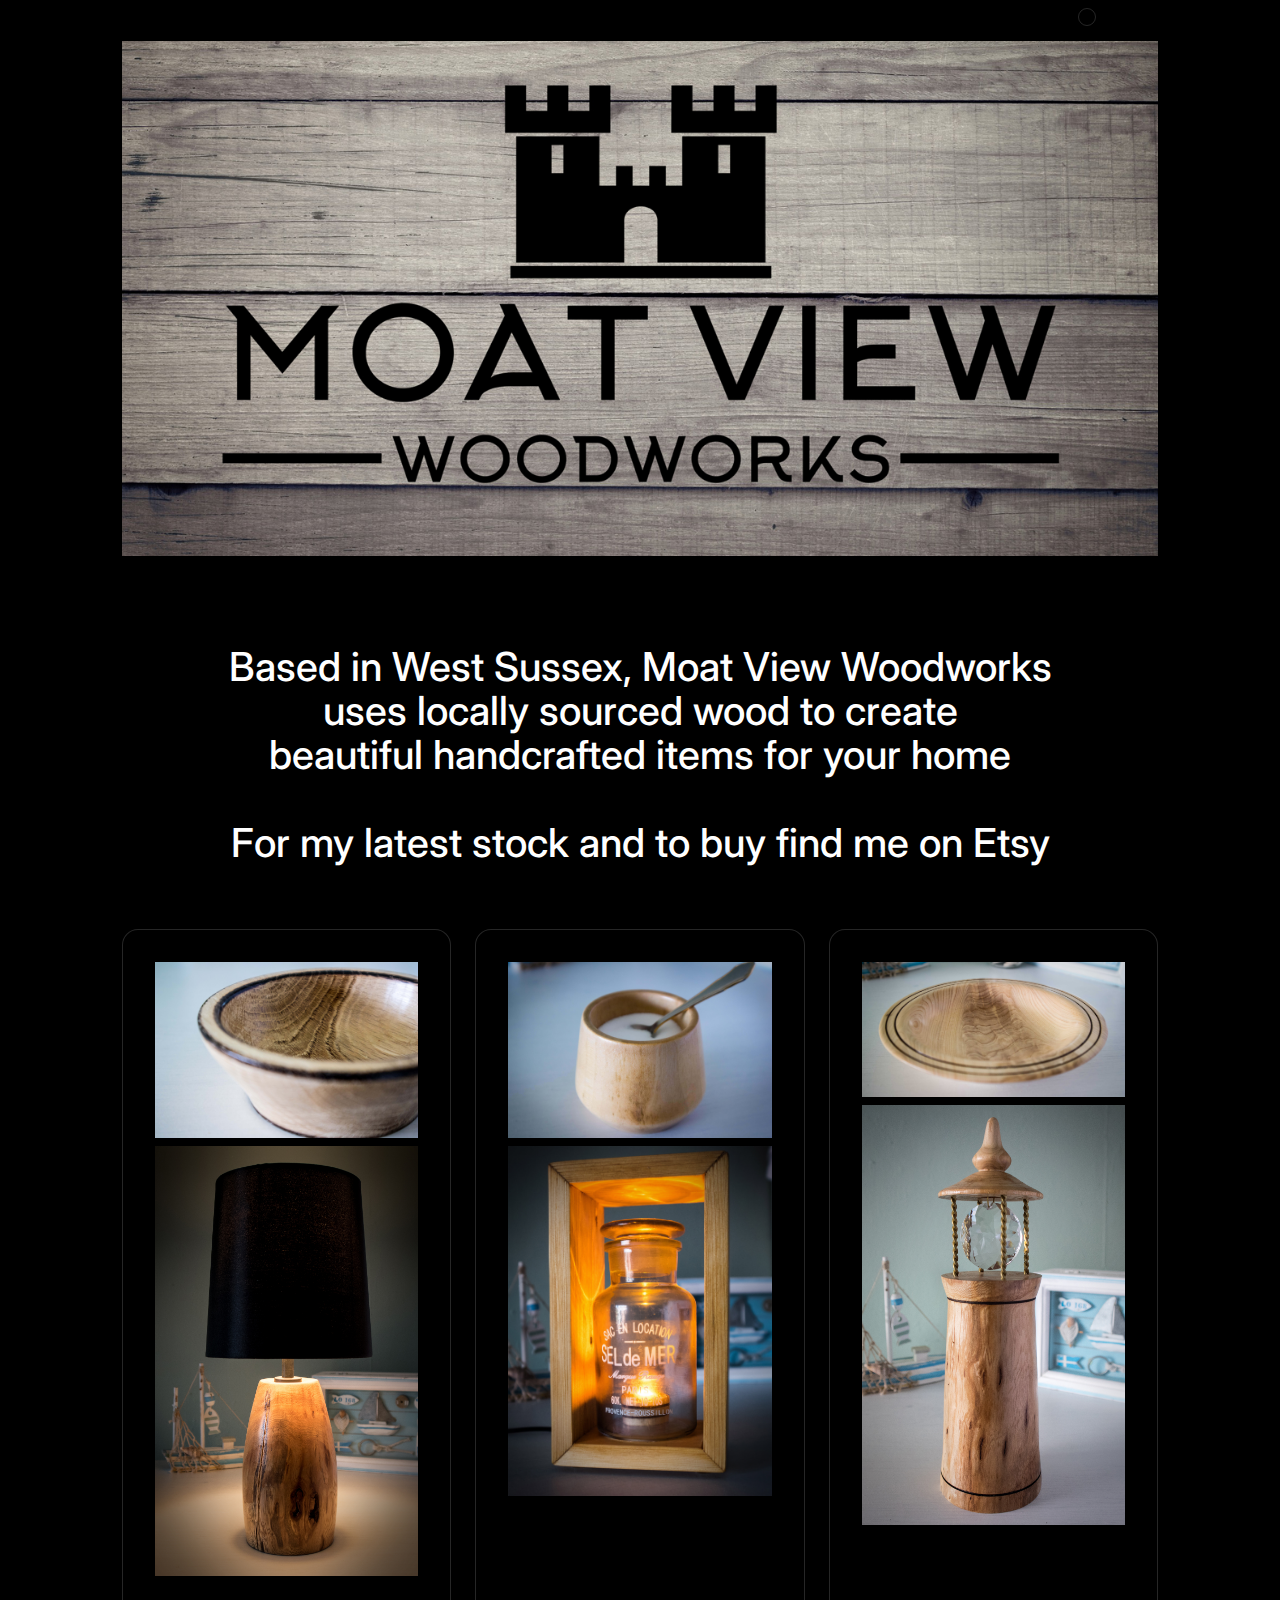
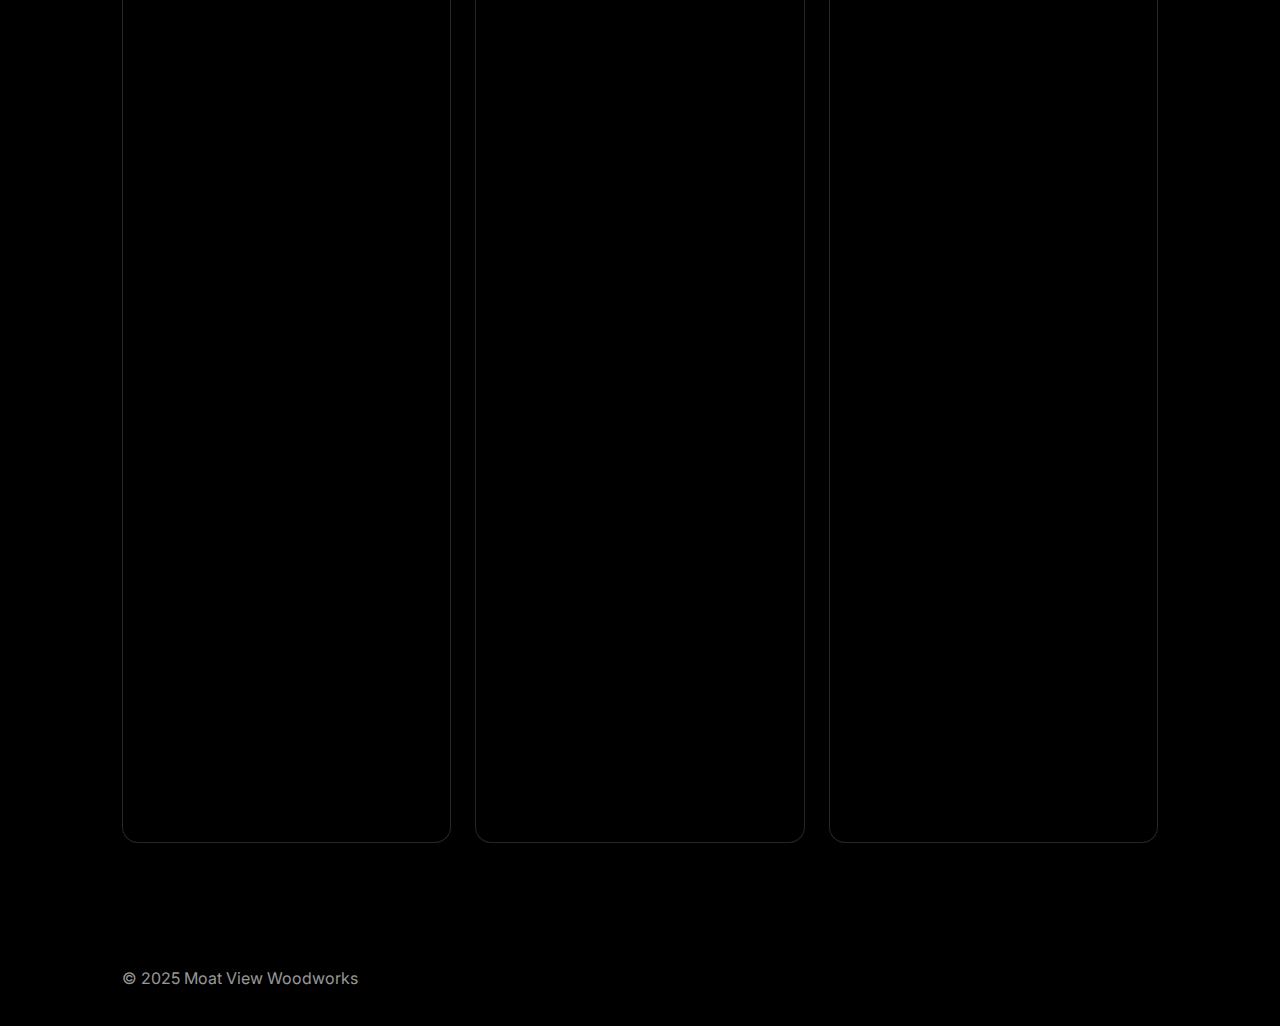
==== index.html @ 9eaa370f "Add files via upload" ====
<!doctype html>
<html lang="en">
  <head>
    <link
      rel="stylesheet"
      type="text/css"
      href="/assets/static/app_generated_index-6937cd5a.EyutXC5g.css"
    />
    <meta charset="UTF-8" />
    <meta name="viewport" content="width=device-width,initial-scale=1" />
    <link
      rel="preload"
      as="image"
      imagesrcset="/assets/Website_Logo_MEDIUM_iXam49k8LYAyHsYHU8zeN.jpg 16w, /assets/Website_Logo_MEDIUM_iXam49k8LYAyHsYHU8zeN.jpg 32w, /assets/Website_Logo_MEDIUM_iXam49k8LYAyHsYHU8zeN.jpg 48w, /assets/Website_Logo_MEDIUM_iXam49k8LYAyHsYHU8zeN.jpg 64w, /assets/Website_Logo_MEDIUM_iXam49k8LYAyHsYHU8zeN.jpg 96w, /assets/Website_Logo_MEDIUM_iXam49k8LYAyHsYHU8zeN.jpg 128w, /assets/Website_Logo_MEDIUM_iXam49k8LYAyHsYHU8zeN.jpg 256w, /assets/Website_Logo_MEDIUM_iXam49k8LYAyHsYHU8zeN.jpg 384w, /assets/Website_Logo_MEDIUM_iXam49k8LYAyHsYHU8zeN.jpg 640w, /assets/Website_Logo_MEDIUM_iXam49k8LYAyHsYHU8zeN.jpg 750w, /assets/Website_Logo_MEDIUM_iXam49k8LYAyHsYHU8zeN.jpg 828w, /assets/Website_Logo_MEDIUM_iXam49k8LYAyHsYHU8zeN.jpg 1080w, /assets/Website_Logo_MEDIUM_iXam49k8LYAyHsYHU8zeN.jpg 1200w, /assets/Website_Logo_MEDIUM_iXam49k8LYAyHsYHU8zeN.jpg 1920w, /assets/Website_Logo_MEDIUM_iXam49k8LYAyHsYHU8zeN.jpg 2048w, /assets/Website_Logo_MEDIUM_iXam49k8LYAyHsYHU8zeN.jpg 3840w"
      imagesizes="100vw"
    />
    <meta property="og:url" content="https://url/" />
    <title>Boost your rankings with AI.</title>
    <meta property="og:title" content="Boost your rankings with AI." />
    <meta
      name="description"
      content="Elevate your site’s visibility effortlessly with AI, where smart technology meets user-friendly SEO tools."
    />
    <meta
      property="og:description"
      content="Elevate your site’s visibility effortlessly with AI, where smart technology meets user-friendly SEO tools."
    />
    <meta property="og:type" content="website" />
    <meta property="og:site_name" content="Moat View Woodworks" />
    <meta property="og:image" />
    <link rel="icon" href="/assets/MVFAV_Tpf5m37qjLIpAf5aLvzJf.jpg" />
    <link
      rel="preload"
      href="/assets/Group_1_3Lze2enBpFNP3rVOtd0Yp.svg"
      as="image"
    />
    <link
      rel="preload"
      href="/assets/App_Wide_2x_1_(2)_yiI7phUrEJxtQAVSp0ZeL.png"
      as="image"
    />
    <link
      rel="preload"
      href="/assets/Pattern_79YdcihVRk2R5H0fuZxz7.svg"
      as="image"
    />
    <link
      rel="preload"
      href="/assets/App_Wide_2x_1_(1)_69MShZLi3pDA9oCPN794H.webp"
      as="image"
    />
    <script type="application/ld+json">
      {
        "@context": "https://schema.org",
        "@type": "WebSite",
        "name": "Moat View Woodworks",
        "url": "https://url"
      }
    </script>
  </head>
  <body class="w-body">
    <div class="w-box">
      <div style="display: contents">
        <div style="display: contents">
          <div class="w-html-embed">
            <style>
              /* So we don't need to add a token to every paragraph to remove margin. */
              p {
                margin: 0;
              }

              /* * {
                /* Make links scroll to their sections smoothly. */
                scroll-behavior: smooth;
              } */
            </style>
          </div>
          <div class="w-html-embed">
            <style>
              :root {
                --ani-duration: var(--duration-default, 0.2s);
                --ani-delay: 0s;
                --ani-slide-offset: 20%;
                --ani-zoom-in-scale: 1;
                --ani-zoom-out-scale: 0.85;
                --ani-flip-rotate: 30deg;
                --ani-easing: var(--easing-default, ease);
                --ani-fill-mode: forwards;
              }
              [data-ani]:not([data-ani-children]),
              [data-ani-children]:not([data-ani-progress]) > * {
                animation-duration: var(--ani-duration);
                animation-delay: var(--ani-delay);
                animation-timing-function: var(--ani-easing);
                animation-fill-mode: var(--ani-fill-mode);
                opacity: 0;
              }
              [data-ani-progress]:not([data-ani-children]),
              [data-ani-children]:not([data-ani]) > * {
                transition-property: opacity, transform;
                transition-duration: var(--ani-duration);
                transition-timing-function: var(--ani-easing);
                opacity: 0;
              }
              @keyframes fadeIn {
                from {
                  opacity: 0;
                }
                to {
                  opacity: 1;
                }
              }
              @keyframes fadeOut {
                from {
                  opacity: 1;
                }
                to {
                  opacity: 0;
                }
              }
              [data-ani-children][data-ani="fade"] > .in,
              [data-ani="fade"]:where(
                  .in:not([data-state]),
                  [data-state$="open"],
                  [data-state="active"]
                ) {
                animation-name: fadeIn;
              }
              [data-ani-children][data-ani="fade"] > .out,
              [data-ani="fade"]:where(
                  .out:not([data-state]),
                  [data-state="closed"],
                  [data-state="inactive"]
                ) {
                animation-name: fadeOut;
              }
              @keyframes slideIn {
                from {
                  opacity: 0;
                  translate: var(--ani-slide-transform);
                }
                to {
                  opacity: 1;
                  translate: none;
                }
              }
              @keyframes slideOut {
                from {
                  opacity: 1;
                  translate: none;
                }
                to {
                  opacity: 0;
                  translate: var(--ani-slide-transform);
                }
              }
              [data-ani-children][data-ani|="slide"] > .in,
              [data-ani|="slide"]:where(
                  .in:not([data-state]),
                  [data-state$="open"],
                  [data-state="active"]
                ) {
                animation-name: slideIn;
              }
              [data-ani-children][data-ani|="slide"] > .out,
              [data-ani|="slide"]:where(
                  .out:not([data-state]),
                  [data-state="closed"],
                  [data-state="inactive"]
                ) {
                animation-name: slideOut;
              }
              [data-ani="slide-up"] {
                --ani-slide-transform: 0 var(--ani-slide-offset);
              }
              [data-ani="slide-down"] {
                --ani-slide-transform: 0 calc(-1 * var(--ani-slide-offset));
              }
              [data-ani="slide-left"] {
                --ani-slide-transform: var(--ani-slide-offset);
              }
              [data-ani="slide-right"] {
                --ani-slide-transform: calc(-1 * var(--ani-slide-offset));
              }
              @keyframes zoomIn {
                from {
                  opacity: 0;
                  scale: var(--ani-zoom-out-scale);
                }
                to {
                  opacity: 1;
                  scale: 1;
                }
              }
              @keyframes zoomOut {
                from {
                  opacity: 1;
                  scale: 1;
                }
                to {
                  opacity: 0;
                  scale: var(--ani-zoom-in-scale);
                }
              }
              [data-ani-children][data-ani="zoom"] > .in,
              [data-ani|="zoom"]:where(
                  .in:not([data-state]),
                  [data-state$="open"],
                  [data-state="active"]
                ) {
                animation-name: zoomIn;
              }
              [data-ani-children][data-ani="zoom"] > .out,
              [data-ani|="zoom"]:where(
                  .out:not([data-state]),
                  [data-state="closed"],
                  [data-state="inactive"]
                ) {
                animation-name: zoomOut;
              }
              [data-ani-children][data-ani-progress="zoom"] > *,
              [data-ani-progress="zoom"]:not([data-ani-children]) {
                transform: scale(var(--ani-zoom-out-scale));
              }
              @keyframes flipInY {
                from {
                  rotate: y var(--ani-flip-rotate);
                  perspective: 2000px;
                  opacity: 0;
                }
                to {
                  rotate: y 0;
                  opacity: 1;
                }
              }
              @keyframes flipOutY {
                from {
                  rotate: y 0;
                  opacity: 1;
                }
                to {
                  perspective: 2000px;
                  rotate: y var(--ani-flip-rotate);
                  opacity: 0;
                }
              }
              @keyframes flipInX {
                from {
                  perspective: 2000px;
                  rotate: x var(--ani-flip-rotate);
                  opacity: 0;
                }
                to {
                  rotate: x 0;
                  opacity: 1;
                }
              }
              @keyframes flipOutX {
                from {
                  rotate: x 0;
                  opacity: 1;
                }
                to {
                  perspective: 2000px;
                  rotate: x var(--ani-flip-rotate);
                  opacity: 0;
                }
              }
              [data-ani-children][data-ani="flip-y"] > .in,
              [data-ani="flip-y"]:where(
                  .in:not([data-state]),
                  [data-state$="open"],
                  [data-state="active"]
                ) {
                animation-name: flipInY;
              }
              [data-ani-children][data-ani="flip-x"] > .in,
              [data-ani="flip-x"]:where(
                  .in:not([data-state]),
                  [data-state$="open"],
                  [data-state="active"]
                ) {
                animation-name: flipInX;
              }
              [data-ani-children][data-ani="flip-y"] > .out,
              [data-ani="flip-y"]:where(
                  .out:not([data-state]),
                  [data-state="closed"],
                  [data-state="inactive"]
                ) {
                animation-name: flipOutY;
              }
              [data-ani-children][data-ani="flip-x"] > .out,
              [data-ani="flip-x"]:where(
                  .out:not([data-state]),
                  [data-state="closed"],
                  [data-state="inactive"]
                ) {
                animation-name: flipOutX;
              }
              @keyframes expandDown {
                from {
                  height: 0;
                }
                to {
                  height: var(--newHeight);
                }
              }
              @keyframes expandUp {
                from {
                  height: var(--newHeight);
                }
                to {
                  height: 0;
                }
              }
              [data-ani="expand"],
              [data-ani="expand"][data-state="open"],
              [data-ani="expand"].in {
                --newHeight: var(
                  --custom-height,
                  var(
                    --radix-accordion-content-height,
                    var(--radix-collapsible-content-height, 100%)
                  )
                );
                overflow: hidden;
                opacity: 1;
              }
              [data-ani-children][data-ani="expand"] > .in,
              [data-ani="expand"]:where(
                  .in:not([data-state]),
                  [data-state$="open"],
                  [data-state="active"]
                ) {
                animation: expandDown var(--ani-duration) var(--ani-easing);
              }
              [data-ani-children][data-ani="expand"] > .out,
              [data-ani="expand"]:where(
                  .out:not([data-state]),
                  [data-state="closed"],
                  [data-state="inactive"]
                ) {
                animation: expandUp var(--ani-duration) var(--ani-easing);
              }
              @media (prefers-reduced-motion: reduce) {
                [data-ani]:not([data-ani-children]),
                [data-ani-progress]:not([data-ani-children]),
                [data-ani-children] > * {
                  opacity: 1;
                  transform: none;
                  animation: none;
                  rotate: none;
                  scale: none;
                  translate: none;
                }
              }
            </style>
          </div>
          <header
            class="w-box c1357293 c9jnjeu czr2pxy c155uc7w cry9bxc c1lxiyww c1qyy4dh ct02u4h c1z0l37u c1ml0hr7 c1fd0kk1 c11gzs80 c1sche0c c1l2989r cjqo3r0 c1cvcmzo c3xzas1 c1n6cdq4 c1a5jpyh cymtqb c1fysxfs"
          >
            <div
              class="w-box czr2pxy copqmak ct8c5y2 c10zkoym cignq8x cavd3zn c1tbut6b c1tzxl2z c16n19h8 cwqojdn c7klx50 c1qrxaqp cjkeggx c8pi8fa cow6lkx c1oxjrsz csud216 c1xiy5b1 cq7d8me c1ycnvnd"
            >
              <div style="display: block"></div>
              <nav
                aria-label="main"
                class="w-box c1mcu1jn cry9bxc c1qyy4dh ct02u4h c1lfjoq7 cgtnddv c1le23sj c40yjke c1kzn7na c17q2jvf ct49a6u c102r6kr c4sllhu clmbo8f cc3dq2t"
              ></nav>
              <div class="w-box cry9bxc c1qyy4dh ct02u4h cn6056e c1117wcl">
                <div class="w-box">
                  <div
                    class="w-box c76ugon c1va7jp0 c18xibj9 ccn5ruk c6d3y84 cax3zcx c1le23sj c40yjke c1kzn7na c17q2jvf csugexd cciu1th co2lzyj cghs7z1 c18xchlu ckqzz7r"
                  ></div>
                </div>
                <div style="display: contents">
                  <div style="display: contents">
                    <button
                      type="button"
                      aria-label="Open mobile menu"
                      class="w-button cnrz8fp ccfzz03 cub2gss cgcvr98 c1xjllne c135vpv5 cwvpjlf c1qyy4dh ct02u4h c1md20bl c1e892th c1qom380 c10ldywu cbm6zv4 c1b1wvmf c1mcu1jn c1d7r856 cd3iwfe c1yhcvvf cwc6hbl c11r52nx c1xty5yn c1g1x4wk cheslu6 c9x99qz cl60rel c1ib9cr2 cr2cdex c891fy0 c1k6tqmo c1bxqinn ckrlbpk c1oxjrsz csud216 c1xiy5b1 cq7d8me c149s0mc c1ycnvnd"
                      aria-haspopup="dialog"
                      aria-expanded="false"
                      aria-controls="radix-:Rnm:"
                      data-state="closed"
                    >
                      <div class="w-html-embed">
                        <svg
                          xmlns="http://www.w3.org/2000/svg"
                          viewBox="0 0 22 22"
                          fill="currentColor"
                          width="100%"
                          height="100%"
                          style="display: block"
                        >
                          <path
                            fill-rule="evenodd"
                            d="M2 5.998a.75.75 0 0 1 .75-.75h16.5a.75.75 0 0 1 0 1.5H2.75a.75.75 0 0 1-.75-.75Zm0 5.5a.75.75 0 0 1 .75-.75h16.5a.75.75 0 0 1 0 1.5H2.75a.75.75 0 0 1-.75-.75Zm0 5.5a.75.75 0 0 1 .75-.75h16.5a.75.75 0 0 1 0 1.5H2.75a.75.75 0 0 1-.75-.75Z"
                            clip-rule="evenodd"
                          />
                        </svg>
                      </div>
                    </button>
                  </div>
                </div>
              </div>
            </div>
          </header>
        </div>
      </div>
      <main class="w-box">
        <section
          class="w-box c132natd c1mzb2kd c1dz3al c1cl2zap c8qdjaz c1uc2zh c1l8rbde cq8dnu3 cth1c7d"
        >
          <div
            class="w-box c1357293 c9jnjeu czr2pxy c155uc7w cry9bxc c1lfjoq7 c1778y6x c1wt8a7g ceu66s9 c12ae6v5 c1fd0kk1 c11gzs80"
          >
            <div class="w-box">
              <img
                alt="Cover of dashboard"
                width="1280"
                height="636"
                src="/assets/Website_Logo_MEDIUM_iXam49k8LYAyHsYHU8zeN.jpg"
                class="w-image"
                sizes="100vw"
                srcset="
                  /assets/Website_Logo_MEDIUM_iXam49k8LYAyHsYHU8zeN.jpg   16w,
                  /assets/Website_Logo_MEDIUM_iXam49k8LYAyHsYHU8zeN.jpg   32w,
                  /assets/Website_Logo_MEDIUM_iXam49k8LYAyHsYHU8zeN.jpg   48w,
                  /assets/Website_Logo_MEDIUM_iXam49k8LYAyHsYHU8zeN.jpg   64w,
                  /assets/Website_Logo_MEDIUM_iXam49k8LYAyHsYHU8zeN.jpg   96w,
                  /assets/Website_Logo_MEDIUM_iXam49k8LYAyHsYHU8zeN.jpg  128w,
                  /assets/Website_Logo_MEDIUM_iXam49k8LYAyHsYHU8zeN.jpg  256w,
                  /assets/Website_Logo_MEDIUM_iXam49k8LYAyHsYHU8zeN.jpg  384w,
                  /assets/Website_Logo_MEDIUM_iXam49k8LYAyHsYHU8zeN.jpg  640w,
                  /assets/Website_Logo_MEDIUM_iXam49k8LYAyHsYHU8zeN.jpg  750w,
                  /assets/Website_Logo_MEDIUM_iXam49k8LYAyHsYHU8zeN.jpg  828w,
                  /assets/Website_Logo_MEDIUM_iXam49k8LYAyHsYHU8zeN.jpg 1080w,
                  /assets/Website_Logo_MEDIUM_iXam49k8LYAyHsYHU8zeN.jpg 1200w,
                  /assets/Website_Logo_MEDIUM_iXam49k8LYAyHsYHU8zeN.jpg 1920w,
                  /assets/Website_Logo_MEDIUM_iXam49k8LYAyHsYHU8zeN.jpg 2048w,
                  /assets/Website_Logo_MEDIUM_iXam49k8LYAyHsYHU8zeN.jpg 3840w
                "
                decoding="async"
                loading="eager"
              />
            </div>
          </div>
        </section>
        <section class="w-box c1pzicie c18oh6u8">
          <div
            class="w-box c1357293 c9jnjeu czr2pxy c155uc7w cry9bxc c1lfjoq7 c1778y6x c1wt8a7g c1s46o9r cdczzub c1fd0kk1 c11gzs80"
          >
            <h2
              class="w-heading c1dxq9cf cy1haag c32myit cwrra4i c12y6bqh c1mpwk4w c74kosi c1qom380 c1357293 c9jnjeu c1dhz37v"
            >
              Based in West Sussex, Moat View Woodworks uses locally sourced
              wood to create beautiful handcrafted items for your home<br /><br />For
              my latest stock and to buy find me on Etsy
            </h2>
            <div
              class="w-box copqmak c10zkoym ct8c5y2 cejtdrx co2qwzx c1vrexag cx6c9kw c174sw29"
            >
              <div
                class="w-box cry9bxc c1lxiyww ct02u4h c1z0l37u c1ml0hr7 cv2gy63 cxn73lu c5dy17i c1hsfuam cg37ob1 c16xs6ny cgn90jy ce02iuh c15hexcm"
              >
                <div
                  class="w-box cry9bxc c1lfjoq7 c1778y6x c1wt8a7g c1md20bl c1e892th"
                >
                  <img
                    alt="3d object"
                    width="5184"
                    height="3456"
                    src="/assets/pic_12_x5VGkWnLbG8_trqQpvMVo.jpg"
                    class="w-image"
                    sizes="100vw"
                    srcset="
                      /assets/pic_12_x5VGkWnLbG8_trqQpvMVo.jpg   16w,
                      /assets/pic_12_x5VGkWnLbG8_trqQpvMVo.jpg   32w,
                      /assets/pic_12_x5VGkWnLbG8_trqQpvMVo.jpg   48w,
                      /assets/pic_12_x5VGkWnLbG8_trqQpvMVo.jpg   64w,
                      /assets/pic_12_x5VGkWnLbG8_trqQpvMVo.jpg   96w,
                      /assets/pic_12_x5VGkWnLbG8_trqQpvMVo.jpg  128w,
                      /assets/pic_12_x5VGkWnLbG8_trqQpvMVo.jpg  256w,
                      /assets/pic_12_x5VGkWnLbG8_trqQpvMVo.jpg  384w,
                      /assets/pic_12_x5VGkWnLbG8_trqQpvMVo.jpg  640w,
                      /assets/pic_12_x5VGkWnLbG8_trqQpvMVo.jpg  750w,
                      /assets/pic_12_x5VGkWnLbG8_trqQpvMVo.jpg  828w,
                      /assets/pic_12_x5VGkWnLbG8_trqQpvMVo.jpg 1080w,
                      /assets/pic_12_x5VGkWnLbG8_trqQpvMVo.jpg 1200w,
                      /assets/pic_12_x5VGkWnLbG8_trqQpvMVo.jpg 1920w,
                      /assets/pic_12_x5VGkWnLbG8_trqQpvMVo.jpg 2048w,
                      /assets/pic_12_x5VGkWnLbG8_trqQpvMVo.jpg 3840w
                    "
                    decoding="async"
                    loading="lazy"
                  /><img
                    alt="3d object"
                    width="1981"
                    height="3236"
                    src="/assets/pic_9_A7wGdq5cz9pfemKtXgHFQ.jpg"
                    class="w-image"
                    sizes="100vw"
                    srcset="
                      /assets/pic_9_A7wGdq5cz9pfemKtXgHFQ.jpg   16w,
                      /assets/pic_9_A7wGdq5cz9pfemKtXgHFQ.jpg   32w,
                      /assets/pic_9_A7wGdq5cz9pfemKtXgHFQ.jpg   48w,
                      /assets/pic_9_A7wGdq5cz9pfemKtXgHFQ.jpg   64w,
                      /assets/pic_9_A7wGdq5cz9pfemKtXgHFQ.jpg   96w,
                      /assets/pic_9_A7wGdq5cz9pfemKtXgHFQ.jpg  128w,
                      /assets/pic_9_A7wGdq5cz9pfemKtXgHFQ.jpg  256w,
                      /assets/pic_9_A7wGdq5cz9pfemKtXgHFQ.jpg  384w,
                      /assets/pic_9_A7wGdq5cz9pfemKtXgHFQ.jpg  640w,
                      /assets/pic_9_A7wGdq5cz9pfemKtXgHFQ.jpg  750w,
                      /assets/pic_9_A7wGdq5cz9pfemKtXgHFQ.jpg  828w,
                      /assets/pic_9_A7wGdq5cz9pfemKtXgHFQ.jpg 1080w,
                      /assets/pic_9_A7wGdq5cz9pfemKtXgHFQ.jpg 1200w,
                      /assets/pic_9_A7wGdq5cz9pfemKtXgHFQ.jpg 1920w,
                      /assets/pic_9_A7wGdq5cz9pfemKtXgHFQ.jpg 2048w,
                      /assets/pic_9_A7wGdq5cz9pfemKtXgHFQ.jpg 3840w
                    "
                    decoding="async"
                    loading="lazy"
                  /><img
                    alt="3d object"
                    width="4812"
                    height="3350"
                    src="/assets/pic_19_rO35aFGoAJRAd0dll8z2C.jpg"
                    class="w-image"
                    sizes="100vw"
                    srcset="
                      /assets/pic_19_rO35aFGoAJRAd0dll8z2C.jpg   16w,
                      /assets/pic_19_rO35aFGoAJRAd0dll8z2C.jpg   32w,
                      /assets/pic_19_rO35aFGoAJRAd0dll8z2C.jpg   48w,
                      /assets/pic_19_rO35aFGoAJRAd0dll8z2C.jpg   64w,
                      /assets/pic_19_rO35aFGoAJRAd0dll8z2C.jpg   96w,
                      /assets/pic_19_rO35aFGoAJRAd0dll8z2C.jpg  128w,
                      /assets/pic_19_rO35aFGoAJRAd0dll8z2C.jpg  256w,
                      /assets/pic_19_rO35aFGoAJRAd0dll8z2C.jpg  384w,
                      /assets/pic_19_rO35aFGoAJRAd0dll8z2C.jpg  640w,
                      /assets/pic_19_rO35aFGoAJRAd0dll8z2C.jpg  750w,
                      /assets/pic_19_rO35aFGoAJRAd0dll8z2C.jpg  828w,
                      /assets/pic_19_rO35aFGoAJRAd0dll8z2C.jpg 1080w,
                      /assets/pic_19_rO35aFGoAJRAd0dll8z2C.jpg 1200w,
                      /assets/pic_19_rO35aFGoAJRAd0dll8z2C.jpg 1920w,
                      /assets/pic_19_rO35aFGoAJRAd0dll8z2C.jpg 2048w,
                      /assets/pic_19_rO35aFGoAJRAd0dll8z2C.jpg 3840w
                    "
                    decoding="async"
                    loading="lazy"
                  /><img
                    alt="3d object"
                    width="2482"
                    height="3354"
                    src="/assets/pic_4_tlIEzFFit3jwelWwRuNgn.jpg"
                    class="w-image"
                    sizes="100vw"
                    srcset="
                      /assets/pic_4_tlIEzFFit3jwelWwRuNgn.jpg   16w,
                      /assets/pic_4_tlIEzFFit3jwelWwRuNgn.jpg   32w,
                      /assets/pic_4_tlIEzFFit3jwelWwRuNgn.jpg   48w,
                      /assets/pic_4_tlIEzFFit3jwelWwRuNgn.jpg   64w,
                      /assets/pic_4_tlIEzFFit3jwelWwRuNgn.jpg   96w,
                      /assets/pic_4_tlIEzFFit3jwelWwRuNgn.jpg  128w,
                      /assets/pic_4_tlIEzFFit3jwelWwRuNgn.jpg  256w,
                      /assets/pic_4_tlIEzFFit3jwelWwRuNgn.jpg  384w,
                      /assets/pic_4_tlIEzFFit3jwelWwRuNgn.jpg  640w,
                      /assets/pic_4_tlIEzFFit3jwelWwRuNgn.jpg  750w,
                      /assets/pic_4_tlIEzFFit3jwelWwRuNgn.jpg  828w,
                      /assets/pic_4_tlIEzFFit3jwelWwRuNgn.jpg 1080w,
                      /assets/pic_4_tlIEzFFit3jwelWwRuNgn.jpg 1200w,
                      /assets/pic_4_tlIEzFFit3jwelWwRuNgn.jpg 1920w,
                      /assets/pic_4_tlIEzFFit3jwelWwRuNgn.jpg 2048w,
                      /assets/pic_4_tlIEzFFit3jwelWwRuNgn.jpg 3840w
                    "
                    decoding="async"
                    loading="lazy"
                  /><img
                    alt="3d object"
                    width="5184"
                    height="3456"
                    src="/assets/pic_20a_48yOruBY7b_PcGNZ-Vn26.jpg"
                    class="w-image"
                    sizes="100vw"
                    srcset="
                      /assets/pic_20a_48yOruBY7b_PcGNZ-Vn26.jpg   16w,
                      /assets/pic_20a_48yOruBY7b_PcGNZ-Vn26.jpg   32w,
                      /assets/pic_20a_48yOruBY7b_PcGNZ-Vn26.jpg   48w,
                      /assets/pic_20a_48yOruBY7b_PcGNZ-Vn26.jpg   64w,
                      /assets/pic_20a_48yOruBY7b_PcGNZ-Vn26.jpg   96w,
                      /assets/pic_20a_48yOruBY7b_PcGNZ-Vn26.jpg  128w,
                      /assets/pic_20a_48yOruBY7b_PcGNZ-Vn26.jpg  256w,
                      /assets/pic_20a_48yOruBY7b_PcGNZ-Vn26.jpg  384w,
                      /assets/pic_20a_48yOruBY7b_PcGNZ-Vn26.jpg  640w,
                      /assets/pic_20a_48yOruBY7b_PcGNZ-Vn26.jpg  750w,
                      /assets/pic_20a_48yOruBY7b_PcGNZ-Vn26.jpg  828w,
                      /assets/pic_20a_48yOruBY7b_PcGNZ-Vn26.jpg 1080w,
                      /assets/pic_20a_48yOruBY7b_PcGNZ-Vn26.jpg 1200w,
                      /assets/pic_20a_48yOruBY7b_PcGNZ-Vn26.jpg 1920w,
                      /assets/pic_20a_48yOruBY7b_PcGNZ-Vn26.jpg 2048w,
                      /assets/pic_20a_48yOruBY7b_PcGNZ-Vn26.jpg 3840w
                    "
                    decoding="async"
                    loading="lazy"
                  />
                </div>
              </div>
              <div
                class="w-box cry9bxc c1lxiyww ct02u4h c1z0l37u c1ml0hr7 cv2gy63 cxn73lu c5dy17i c1hsfuam cg37ob1 c16xs6ny cgn90jy ce02iuh c15hexcm"
              >
                <div
                  class="w-box cry9bxc c1lfjoq7 c1778y6x c1wt8a7g c1md20bl c1e892th"
                >
                  <img
                    alt="3d object"
                    width="5184"
                    height="3456"
                    src="/assets/pic_7a_TYwq8ynW3buvgC_ZSNDRz.jpg"
                    class="w-image"
                    sizes="100vw"
                    srcset="
                      /assets/pic_7a_TYwq8ynW3buvgC_ZSNDRz.jpg   16w,
                      /assets/pic_7a_TYwq8ynW3buvgC_ZSNDRz.jpg   32w,
                      /assets/pic_7a_TYwq8ynW3buvgC_ZSNDRz.jpg   48w,
                      /assets/pic_7a_TYwq8ynW3buvgC_ZSNDRz.jpg   64w,
                      /assets/pic_7a_TYwq8ynW3buvgC_ZSNDRz.jpg   96w,
                      /assets/pic_7a_TYwq8ynW3buvgC_ZSNDRz.jpg  128w,
                      /assets/pic_7a_TYwq8ynW3buvgC_ZSNDRz.jpg  256w,
                      /assets/pic_7a_TYwq8ynW3buvgC_ZSNDRz.jpg  384w,
                      /assets/pic_7a_TYwq8ynW3buvgC_ZSNDRz.jpg  640w,
                      /assets/pic_7a_TYwq8ynW3buvgC_ZSNDRz.jpg  750w,
                      /assets/pic_7a_TYwq8ynW3buvgC_ZSNDRz.jpg  828w,
                      /assets/pic_7a_TYwq8ynW3buvgC_ZSNDRz.jpg 1080w,
                      /assets/pic_7a_TYwq8ynW3buvgC_ZSNDRz.jpg 1200w,
                      /assets/pic_7a_TYwq8ynW3buvgC_ZSNDRz.jpg 1920w,
                      /assets/pic_7a_TYwq8ynW3buvgC_ZSNDRz.jpg 2048w,
                      /assets/pic_7a_TYwq8ynW3buvgC_ZSNDRz.jpg 3840w
                    "
                    decoding="async"
                    loading="lazy"
                  /><img
                    alt="3d object"
                    width="2330"
                    height="3099"
                    src="/assets/pic_6a_qPkqbs6-8oiY6Gk_f3l5G.jpg"
                    class="w-image"
                    sizes="100vw"
                    srcset="
                      /assets/pic_6a_qPkqbs6-8oiY6Gk_f3l5G.jpg   16w,
                      /assets/pic_6a_qPkqbs6-8oiY6Gk_f3l5G.jpg   32w,
                      /assets/pic_6a_qPkqbs6-8oiY6Gk_f3l5G.jpg   48w,
                      /assets/pic_6a_qPkqbs6-8oiY6Gk_f3l5G.jpg   64w,
                      /assets/pic_6a_qPkqbs6-8oiY6Gk_f3l5G.jpg   96w,
                      /assets/pic_6a_qPkqbs6-8oiY6Gk_f3l5G.jpg  128w,
                      /assets/pic_6a_qPkqbs6-8oiY6Gk_f3l5G.jpg  256w,
                      /assets/pic_6a_qPkqbs6-8oiY6Gk_f3l5G.jpg  384w,
                      /assets/pic_6a_qPkqbs6-8oiY6Gk_f3l5G.jpg  640w,
                      /assets/pic_6a_qPkqbs6-8oiY6Gk_f3l5G.jpg  750w,
                      /assets/pic_6a_qPkqbs6-8oiY6Gk_f3l5G.jpg  828w,
                      /assets/pic_6a_qPkqbs6-8oiY6Gk_f3l5G.jpg 1080w,
                      /assets/pic_6a_qPkqbs6-8oiY6Gk_f3l5G.jpg 1200w,
                      /assets/pic_6a_qPkqbs6-8oiY6Gk_f3l5G.jpg 1920w,
                      /assets/pic_6a_qPkqbs6-8oiY6Gk_f3l5G.jpg 2048w,
                      /assets/pic_6a_qPkqbs6-8oiY6Gk_f3l5G.jpg 3840w
                    "
                    decoding="async"
                    loading="lazy"
                  /><img
                    alt="3d object"
                    width="5184"
                    height="3456"
                    src="/assets/pic_15a_eXv1pFQ9etj655SBHc4ZX.jpg"
                    class="w-image"
                    sizes="100vw"
                    srcset="
                      /assets/pic_15a_eXv1pFQ9etj655SBHc4ZX.jpg   16w,
                      /assets/pic_15a_eXv1pFQ9etj655SBHc4ZX.jpg   32w,
                      /assets/pic_15a_eXv1pFQ9etj655SBHc4ZX.jpg   48w,
                      /assets/pic_15a_eXv1pFQ9etj655SBHc4ZX.jpg   64w,
                      /assets/pic_15a_eXv1pFQ9etj655SBHc4ZX.jpg   96w,
                      /assets/pic_15a_eXv1pFQ9etj655SBHc4ZX.jpg  128w,
                      /assets/pic_15a_eXv1pFQ9etj655SBHc4ZX.jpg  256w,
                      /assets/pic_15a_eXv1pFQ9etj655SBHc4ZX.jpg  384w,
                      /assets/pic_15a_eXv1pFQ9etj655SBHc4ZX.jpg  640w,
                      /assets/pic_15a_eXv1pFQ9etj655SBHc4ZX.jpg  750w,
                      /assets/pic_15a_eXv1pFQ9etj655SBHc4ZX.jpg  828w,
                      /assets/pic_15a_eXv1pFQ9etj655SBHc4ZX.jpg 1080w,
                      /assets/pic_15a_eXv1pFQ9etj655SBHc4ZX.jpg 1200w,
                      /assets/pic_15a_eXv1pFQ9etj655SBHc4ZX.jpg 1920w,
                      /assets/pic_15a_eXv1pFQ9etj655SBHc4ZX.jpg 2048w,
                      /assets/pic_15a_eXv1pFQ9etj655SBHc4ZX.jpg 3840w
                    "
                    decoding="async"
                    loading="lazy"
                  /><img
                    alt="3d object"
                    width="1728"
                    height="2200"
                    src="/assets/pic_8_r_yhEE0nEtwhzgMk-Zx0S.jpg"
                    class="w-image"
                    sizes="100vw"
                    srcset="
                      /assets/pic_8_r_yhEE0nEtwhzgMk-Zx0S.jpg   16w,
                      /assets/pic_8_r_yhEE0nEtwhzgMk-Zx0S.jpg   32w,
                      /assets/pic_8_r_yhEE0nEtwhzgMk-Zx0S.jpg   48w,
                      /assets/pic_8_r_yhEE0nEtwhzgMk-Zx0S.jpg   64w,
                      /assets/pic_8_r_yhEE0nEtwhzgMk-Zx0S.jpg   96w,
                      /assets/pic_8_r_yhEE0nEtwhzgMk-Zx0S.jpg  128w,
                      /assets/pic_8_r_yhEE0nEtwhzgMk-Zx0S.jpg  256w,
                      /assets/pic_8_r_yhEE0nEtwhzgMk-Zx0S.jpg  384w,
                      /assets/pic_8_r_yhEE0nEtwhzgMk-Zx0S.jpg  640w,
                      /assets/pic_8_r_yhEE0nEtwhzgMk-Zx0S.jpg  750w,
                      /assets/pic_8_r_yhEE0nEtwhzgMk-Zx0S.jpg  828w,
                      /assets/pic_8_r_yhEE0nEtwhzgMk-Zx0S.jpg 1080w,
                      /assets/pic_8_r_yhEE0nEtwhzgMk-Zx0S.jpg 1200w,
                      /assets/pic_8_r_yhEE0nEtwhzgMk-Zx0S.jpg 1920w,
                      /assets/pic_8_r_yhEE0nEtwhzgMk-Zx0S.jpg 2048w,
                      /assets/pic_8_r_yhEE0nEtwhzgMk-Zx0S.jpg 3840w
                    "
                    decoding="async"
                    loading="lazy"
                  /><img
                    alt="3d object"
                    width="5184"
                    height="3456"
                    src="/assets/pic_11_RzynXDGqaA7I1HLWRVCd_.jpg"
                    class="w-image"
                    sizes="100vw"
                    srcset="
                      /assets/pic_11_RzynXDGqaA7I1HLWRVCd_.jpg   16w,
                      /assets/pic_11_RzynXDGqaA7I1HLWRVCd_.jpg   32w,
                      /assets/pic_11_RzynXDGqaA7I1HLWRVCd_.jpg   48w,
                      /assets/pic_11_RzynXDGqaA7I1HLWRVCd_.jpg   64w,
                      /assets/pic_11_RzynXDGqaA7I1HLWRVCd_.jpg   96w,
                      /assets/pic_11_RzynXDGqaA7I1HLWRVCd_.jpg  128w,
                      /assets/pic_11_RzynXDGqaA7I1HLWRVCd_.jpg  256w,
                      /assets/pic_11_RzynXDGqaA7I1HLWRVCd_.jpg  384w,
                      /assets/pic_11_RzynXDGqaA7I1HLWRVCd_.jpg  640w,
                      /assets/pic_11_RzynXDGqaA7I1HLWRVCd_.jpg  750w,
                      /assets/pic_11_RzynXDGqaA7I1HLWRVCd_.jpg  828w,
                      /assets/pic_11_RzynXDGqaA7I1HLWRVCd_.jpg 1080w,
                      /assets/pic_11_RzynXDGqaA7I1HLWRVCd_.jpg 1200w,
                      /assets/pic_11_RzynXDGqaA7I1HLWRVCd_.jpg 1920w,
                      /assets/pic_11_RzynXDGqaA7I1HLWRVCd_.jpg 2048w,
                      /assets/pic_11_RzynXDGqaA7I1HLWRVCd_.jpg 3840w
                    "
                    decoding="async"
                    loading="lazy"
                  /><img
                    alt="3d object"
                    width="4121"
                    height="3061"
                    src="/assets/pic_1_vJ64Dw-TjJdlpvqM3Uyy3.jpg"
                    class="w-image"
                    sizes="100vw"
                    srcset="
                      /assets/pic_1_vJ64Dw-TjJdlpvqM3Uyy3.jpg   16w,
                      /assets/pic_1_vJ64Dw-TjJdlpvqM3Uyy3.jpg   32w,
                      /assets/pic_1_vJ64Dw-TjJdlpvqM3Uyy3.jpg   48w,
                      /assets/pic_1_vJ64Dw-TjJdlpvqM3Uyy3.jpg   64w,
                      /assets/pic_1_vJ64Dw-TjJdlpvqM3Uyy3.jpg   96w,
                      /assets/pic_1_vJ64Dw-TjJdlpvqM3Uyy3.jpg  128w,
                      /assets/pic_1_vJ64Dw-TjJdlpvqM3Uyy3.jpg  256w,
                      /assets/pic_1_vJ64Dw-TjJdlpvqM3Uyy3.jpg  384w,
                      /assets/pic_1_vJ64Dw-TjJdlpvqM3Uyy3.jpg  640w,
                      /assets/pic_1_vJ64Dw-TjJdlpvqM3Uyy3.jpg  750w,
                      /assets/pic_1_vJ64Dw-TjJdlpvqM3Uyy3.jpg  828w,
                      /assets/pic_1_vJ64Dw-TjJdlpvqM3Uyy3.jpg 1080w,
                      /assets/pic_1_vJ64Dw-TjJdlpvqM3Uyy3.jpg 1200w,
                      /assets/pic_1_vJ64Dw-TjJdlpvqM3Uyy3.jpg 1920w,
                      /assets/pic_1_vJ64Dw-TjJdlpvqM3Uyy3.jpg 2048w,
                      /assets/pic_1_vJ64Dw-TjJdlpvqM3Uyy3.jpg 3840w
                    "
                    decoding="async"
                    loading="lazy"
                  />
                </div>
              </div>
              <div
                class="w-box cry9bxc c1lxiyww ct02u4h c1z0l37u c1ml0hr7 cv2gy63 cxn73lu c5dy17i c1hsfuam cg37ob1 c16xs6ny cgn90jy ce02iuh c15hexcm"
              >
                <div
                  class="w-box cry9bxc c1lfjoq7 c1778y6x c1wt8a7g c1md20bl c1e892th"
                >
                  <img
                    alt="3d object"
                    width="4926"
                    height="2533"
                    src="/assets/pic_18_lPHzQBxppnRch9g8UCu1V.jpg"
                    class="w-image"
                    sizes="100vw"
                    srcset="
                      /assets/pic_18_lPHzQBxppnRch9g8UCu1V.jpg   16w,
                      /assets/pic_18_lPHzQBxppnRch9g8UCu1V.jpg   32w,
                      /assets/pic_18_lPHzQBxppnRch9g8UCu1V.jpg   48w,
                      /assets/pic_18_lPHzQBxppnRch9g8UCu1V.jpg   64w,
                      /assets/pic_18_lPHzQBxppnRch9g8UCu1V.jpg   96w,
                      /assets/pic_18_lPHzQBxppnRch9g8UCu1V.jpg  128w,
                      /assets/pic_18_lPHzQBxppnRch9g8UCu1V.jpg  256w,
                      /assets/pic_18_lPHzQBxppnRch9g8UCu1V.jpg  384w,
                      /assets/pic_18_lPHzQBxppnRch9g8UCu1V.jpg  640w,
                      /assets/pic_18_lPHzQBxppnRch9g8UCu1V.jpg  750w,
                      /assets/pic_18_lPHzQBxppnRch9g8UCu1V.jpg  828w,
                      /assets/pic_18_lPHzQBxppnRch9g8UCu1V.jpg 1080w,
                      /assets/pic_18_lPHzQBxppnRch9g8UCu1V.jpg 1200w,
                      /assets/pic_18_lPHzQBxppnRch9g8UCu1V.jpg 1920w,
                      /assets/pic_18_lPHzQBxppnRch9g8UCu1V.jpg 2048w,
                      /assets/pic_18_lPHzQBxppnRch9g8UCu1V.jpg 3840w
                    "
                    decoding="async"
                    loading="lazy"
                  /><img
                    alt="3d object"
                    width="2088"
                    height="3332"
                    src="/assets/pic_5_Ocv0lwWG3O6DdYLjyfhIW.jpg"
                    class="w-image"
                    sizes="100vw"
                    srcset="
                      /assets/pic_5_Ocv0lwWG3O6DdYLjyfhIW.jpg   16w,
                      /assets/pic_5_Ocv0lwWG3O6DdYLjyfhIW.jpg   32w,
                      /assets/pic_5_Ocv0lwWG3O6DdYLjyfhIW.jpg   48w,
                      /assets/pic_5_Ocv0lwWG3O6DdYLjyfhIW.jpg   64w,
                      /assets/pic_5_Ocv0lwWG3O6DdYLjyfhIW.jpg   96w,
                      /assets/pic_5_Ocv0lwWG3O6DdYLjyfhIW.jpg  128w,
                      /assets/pic_5_Ocv0lwWG3O6DdYLjyfhIW.jpg  256w,
                      /assets/pic_5_Ocv0lwWG3O6DdYLjyfhIW.jpg  384w,
                      /assets/pic_5_Ocv0lwWG3O6DdYLjyfhIW.jpg  640w,
                      /assets/pic_5_Ocv0lwWG3O6DdYLjyfhIW.jpg  750w,
                      /assets/pic_5_Ocv0lwWG3O6DdYLjyfhIW.jpg  828w,
                      /assets/pic_5_Ocv0lwWG3O6DdYLjyfhIW.jpg 1080w,
                      /assets/pic_5_Ocv0lwWG3O6DdYLjyfhIW.jpg 1200w,
                      /assets/pic_5_Ocv0lwWG3O6DdYLjyfhIW.jpg 1920w,
                      /assets/pic_5_Ocv0lwWG3O6DdYLjyfhIW.jpg 2048w,
                      /assets/pic_5_Ocv0lwWG3O6DdYLjyfhIW.jpg 3840w
                    "
                    decoding="async"
                    loading="lazy"
                  /><img
                    alt="3d object"
                    width="4873"
                    height="3236"
                    src="/assets/pic_14_ezGd30n-CbuARHkLB9Rlg.jpg"
                    class="w-image"
                    sizes="100vw"
                    srcset="
                      /assets/pic_14_ezGd30n-CbuARHkLB9Rlg.jpg   16w,
                      /assets/pic_14_ezGd30n-CbuARHkLB9Rlg.jpg   32w,
                      /assets/pic_14_ezGd30n-CbuARHkLB9Rlg.jpg   48w,
                      /assets/pic_14_ezGd30n-CbuARHkLB9Rlg.jpg   64w,
                      /assets/pic_14_ezGd30n-CbuARHkLB9Rlg.jpg   96w,
                      /assets/pic_14_ezGd30n-CbuARHkLB9Rlg.jpg  128w,
                      /assets/pic_14_ezGd30n-CbuARHkLB9Rlg.jpg  256w,
                      /assets/pic_14_ezGd30n-CbuARHkLB9Rlg.jpg  384w,
                      /assets/pic_14_ezGd30n-CbuARHkLB9Rlg.jpg  640w,
                      /assets/pic_14_ezGd30n-CbuARHkLB9Rlg.jpg  750w,
                      /assets/pic_14_ezGd30n-CbuARHkLB9Rlg.jpg  828w,
                      /assets/pic_14_ezGd30n-CbuARHkLB9Rlg.jpg 1080w,
                      /assets/pic_14_ezGd30n-CbuARHkLB9Rlg.jpg 1200w,
                      /assets/pic_14_ezGd30n-CbuARHkLB9Rlg.jpg 1920w,
                      /assets/pic_14_ezGd30n-CbuARHkLB9Rlg.jpg 2048w,
                      /assets/pic_14_ezGd30n-CbuARHkLB9Rlg.jpg 3840w
                    "
                    decoding="async"
                    loading="lazy"
                  /><img
                    alt="3d object"
                    width="2436"
                    height="3448"
                    src="/assets/pic_3_9Hg9Xq8_R49fzfXmEQ1yH.jpg"
                    class="w-image"
                    sizes="100vw"
                    srcset="
                      /assets/pic_3_9Hg9Xq8_R49fzfXmEQ1yH.jpg   16w,
                      /assets/pic_3_9Hg9Xq8_R49fzfXmEQ1yH.jpg   32w,
                      /assets/pic_3_9Hg9Xq8_R49fzfXmEQ1yH.jpg   48w,
                      /assets/pic_3_9Hg9Xq8_R49fzfXmEQ1yH.jpg   64w,
                      /assets/pic_3_9Hg9Xq8_R49fzfXmEQ1yH.jpg   96w,
                      /assets/pic_3_9Hg9Xq8_R49fzfXmEQ1yH.jpg  128w,
                      /assets/pic_3_9Hg9Xq8_R49fzfXmEQ1yH.jpg  256w,
                      /assets/pic_3_9Hg9Xq8_R49fzfXmEQ1yH.jpg  384w,
                      /assets/pic_3_9Hg9Xq8_R49fzfXmEQ1yH.jpg  640w,
                      /assets/pic_3_9Hg9Xq8_R49fzfXmEQ1yH.jpg  750w,
                      /assets/pic_3_9Hg9Xq8_R49fzfXmEQ1yH.jpg  828w,
                      /assets/pic_3_9Hg9Xq8_R49fzfXmEQ1yH.jpg 1080w,
                      /assets/pic_3_9Hg9Xq8_R49fzfXmEQ1yH.jpg 1200w,
                      /assets/pic_3_9Hg9Xq8_R49fzfXmEQ1yH.jpg 1920w,
                      /assets/pic_3_9Hg9Xq8_R49fzfXmEQ1yH.jpg 2048w,
                      /assets/pic_3_9Hg9Xq8_R49fzfXmEQ1yH.jpg 3840w
                    "
                    decoding="async"
                    loading="lazy"
                  /><img
                    alt="3d object"
                    width="5184"
                    height="3456"
                    src="/assets/pic_13_YOHaoqEX1QqheKgfSvoFF.jpg"
                    class="w-image"
                    sizes="100vw"
                    srcset="
                      /assets/pic_13_YOHaoqEX1QqheKgfSvoFF.jpg   16w,
                      /assets/pic_13_YOHaoqEX1QqheKgfSvoFF.jpg   32w,
                      /assets/pic_13_YOHaoqEX1QqheKgfSvoFF.jpg   48w,
                      /assets/pic_13_YOHaoqEX1QqheKgfSvoFF.jpg   64w,
                      /assets/pic_13_YOHaoqEX1QqheKgfSvoFF.jpg   96w,
                      /assets/pic_13_YOHaoqEX1QqheKgfSvoFF.jpg  128w,
                      /assets/pic_13_YOHaoqEX1QqheKgfSvoFF.jpg  256w,
                      /assets/pic_13_YOHaoqEX1QqheKgfSvoFF.jpg  384w,
                      /assets/pic_13_YOHaoqEX1QqheKgfSvoFF.jpg  640w,
                      /assets/pic_13_YOHaoqEX1QqheKgfSvoFF.jpg  750w,
                      /assets/pic_13_YOHaoqEX1QqheKgfSvoFF.jpg  828w,
                      /assets/pic_13_YOHaoqEX1QqheKgfSvoFF.jpg 1080w,
                      /assets/pic_13_YOHaoqEX1QqheKgfSvoFF.jpg 1200w,
                      /assets/pic_13_YOHaoqEX1QqheKgfSvoFF.jpg 1920w,
                      /assets/pic_13_YOHaoqEX1QqheKgfSvoFF.jpg 2048w,
                      /assets/pic_13_YOHaoqEX1QqheKgfSvoFF.jpg 3840w
                    "
                    decoding="async"
                    loading="lazy"
                  />
                </div>
              </div>
            </div>
          </div>
        </section>
      </main>
      <div style="display: contents">
        <div style="display: contents">
          <footer class="w-box c1pzicie c7nbu3h">
            <div
              class="w-box c1357293 c9jnjeu czr2pxy c155uc7w cry9bxc c1lfjoq7 c1778y6x c1wt8a7g c1s46o9r cdczzub c1fd0kk1 c11gzs80"
            >
              <div class="w-box cry9bxc c18v2pa2 c174sw29 cmaksb1 c1i9o1yp">
                <a
                  href="/"
                  class="w-link c1pu3n16 cld4m44 c1e9wxra c1c9nyn co9inq6 c18nx7en c13zjl4p c1x4yn0w cl60rel c1ib9cr2 c1d7u282"
                  ><img
                    alt="Logo"
                    width="153"
                    height="152"
                    src="/assets/Logo_(1)_4DOjcRBy3o604SWE02Vw5.png"
                    class="w-image c18apts0 cuj80l1 cwvpjlf"
                    sizes="100vw"
                    srcset="
                      /assets/Logo_(1)_4DOjcRBy3o604SWE02Vw5.png  16w,
                      /assets/Logo_(1)_4DOjcRBy3o604SWE02Vw5.png  32w,
                      /assets/Logo_(1)_4DOjcRBy3o604SWE02Vw5.png  48w,
                      /assets/Logo_(1)_4DOjcRBy3o604SWE02Vw5.png  64w,
                      /assets/Logo_(1)_4DOjcRBy3o604SWE02Vw5.png  96w,
                      /assets/Logo_(1)_4DOjcRBy3o604SWE02Vw5.png 128w,
                      /assets/Logo_(1)_4DOjcRBy3o604SWE02Vw5.png 256w,
                      /assets/Logo_(1)_4DOjcRBy3o604SWE02Vw5.png 384w
                    "
                    decoding="async"
                    loading="lazy"
                /></a>
              </div>
              <div class="w-box cry9bxc ct02u4h c1lfjoq7 c16xs6ny">
                <div
                  class="w-box cry9bxc c1qyy4dh c1wt8a7g c1md20bl c1e892th c1y4fwd4"
                >
                  <div class="w-text">© 2025 Moat View Woodworks</div>
                </div>
              </div>
            </div>
          </footer>
        </div>
      </div>
    </div>
    <script id="vike_pageContext" type="application/json">
      {
        "abortReason": "!undefined",
        "_urlRewrite": null,
        "_urlRedirect": "!undefined",
        "abortStatusCode": "!undefined",
        "_abortCall": "!undefined",
        "_pageContextInitIsPassedToClient": "!undefined",
        "pageId": "/pages/index",
        "routeParams": {},
        "data": {
          "url": "https://url/",
          "system": { "params": {}, "search": {}, "origin": "https://url" },
          "resources": {},
          "pageMeta": {
            "title": "Boost your rankings with AI.",
            "description": "Elevate your site’s visibility effortlessly with AI, where smart technology meets user-friendly SEO tools.",
            "excludePageFromSearch": false,
            "language": "!undefined",
            "socialImageAssetName": "ascend-dashboard_7euwiU1R0Bf04e0Jvhhd2.png",
            "socialImageUrl": "!undefined",
            "status": "!undefined",
            "redirect": "!undefined",
            "custom": []
          }
        }
      }
    </script>
    <script
      src="/assets/entries/entry-server-routing.CKFWB1k_.js"
      type="module"
      async
    ></script>
    <link
      rel="modulepreload"
      href="/assets/entries/pages_index.B7efr67G.js"
      as="script"
      type="text/javascript"
    /><link
      rel="modulepreload"
      href="/assets/chunks/chunk-B-SvsfJH.js"
      as="script"
      type="text/javascript"
    />
  </body>
</html>
---- assets/static/app_generated_index-6937cd5a.EyutXC5g.css ----
@font-face{font-family:Inter;font-style:normal;font-weight:100 900;font-display:swap;src:url(/assets/Inter-VariableFont_opsz_wght_5pWJ31-T_iPEwHdXmYt6P.ttf) format("truetype")}@media all{:root{display:grid;min-height:100%;font-family:Arial,Roboto,sans-serif;font-size:16px;line-height:1.2;white-space:pre-wrap;white-space-collapse:preserve}:where(body.w-body){box-sizing:border-box;border-top-width:1px;border-right-width:1px;border-bottom-width:1px;border-left-width:1px;-webkit-font-smoothing:antialiased;-moz-osx-font-smoothing:grayscale;margin:0}:where(div.w-box){box-sizing:border-box;border-top-width:1px;border-right-width:1px;border-bottom-width:1px;border-left-width:1px;outline-width:1px}:where(address.w-box){box-sizing:border-box;border-top-width:1px;border-right-width:1px;border-bottom-width:1px;border-left-width:1px;outline-width:1px}:where(article.w-box){box-sizing:border-box;border-top-width:1px;border-right-width:1px;border-bottom-width:1px;border-left-width:1px;outline-width:1px}:where(aside.w-box){box-sizing:border-box;border-top-width:1px;border-right-width:1px;border-bottom-width:1px;border-left-width:1px;outline-width:1px}:where(figure.w-box){box-sizing:border-box;border-top-width:1px;border-right-width:1px;border-bottom-width:1px;border-left-width:1px;outline-width:1px}:where(footer.w-box){box-sizing:border-box;border-top-width:1px;border-right-width:1px;border-bottom-width:1px;border-left-width:1px;outline-width:1px}:where(header.w-box){box-sizing:border-box;border-top-width:1px;border-right-width:1px;border-bottom-width:1px;border-left-width:1px;outline-width:1px}:where(main.w-box){box-sizing:border-box;border-top-width:1px;border-right-width:1px;border-bottom-width:1px;border-left-width:1px;outline-width:1px}:where(nav.w-box){box-sizing:border-box;border-top-width:1px;border-right-width:1px;border-bottom-width:1px;border-left-width:1px;outline-width:1px}:where(section.w-box){box-sizing:border-box;border-top-width:1px;border-right-width:1px;border-bottom-width:1px;border-left-width:1px;outline-width:1px}:where(div.w-html-embed){display:contents;white-space:normal;white-space-collapse:collapse}:where(button.w-button){font-family:inherit;font-size:100%;line-height:1.15;box-sizing:border-box;border-top-width:1px;border-right-width:1px;border-bottom-width:1px;border-left-width:1px;border-top-style:solid;border-right-style:solid;border-bottom-style:solid;border-left-style:solid;text-transform:none;margin:0}:where(div.w-dialog-overlay){box-sizing:border-box;border-top-width:1px;border-right-width:1px;border-bottom-width:1px;border-left-width:1px;outline-width:1px}:where(div.w-dialog-content){box-sizing:border-box;border-top-width:1px;border-right-width:1px;border-bottom-width:1px;border-left-width:1px;outline-width:1px}:where(img.w-image){box-sizing:border-box;border-top-width:1px;border-right-width:1px;border-bottom-width:1px;border-left-width:1px;outline-width:1px;max-width:100%;display:block;height:auto}:where(h1.w-heading){box-sizing:border-box;border-top-width:1px;border-right-width:1px;border-bottom-width:1px;border-left-width:1px;outline-width:1px}:where(h2.w-heading){box-sizing:border-box;border-top-width:1px;border-right-width:1px;border-bottom-width:1px;border-left-width:1px;outline-width:1px}:where(h3.w-heading){box-sizing:border-box;border-top-width:1px;border-right-width:1px;border-bottom-width:1px;border-left-width:1px;outline-width:1px}:where(h4.w-heading){box-sizing:border-box;border-top-width:1px;border-right-width:1px;border-bottom-width:1px;border-left-width:1px;outline-width:1px}:where(h5.w-heading){box-sizing:border-box;border-top-width:1px;border-right-width:1px;border-bottom-width:1px;border-left-width:1px;outline-width:1px}:where(h6.w-heading){box-sizing:border-box;border-top-width:1px;border-right-width:1px;border-bottom-width:1px;border-left-width:1px;outline-width:1px}:where(p.w-paragraph){box-sizing:border-box;border-top-width:1px;border-right-width:1px;border-bottom-width:1px;border-left-width:1px;outline-width:1px}:where(a.w-link){box-sizing:border-box;border-top-width:1px;border-right-width:1px;border-bottom-width:1px;border-left-width:1px;outline-width:1px;display:inline-block}:where(div.w-text){box-sizing:border-box;border-top-width:1px;border-right-width:1px;border-bottom-width:1px;border-left-width:1px;outline-width:1px;min-height:1em}:where(button.w-close-button){background-color:transparent;background-image:none;font-family:inherit;font-size:100%;line-height:1.15;box-sizing:border-box;text-transform:none;border:1px solid rgba(226,232,240,1);margin:0;padding:0}:where(ol.w-list){box-sizing:border-box;border-top-width:1px;border-right-width:1px;border-bottom-width:1px;border-left-width:1px;outline-width:1px;margin-top:0;margin-bottom:10px;padding-left:40px}:where(ul.w-list){box-sizing:border-box;border-top-width:1px;border-right-width:1px;border-bottom-width:1px;border-left-width:1px;outline-width:1px;margin-top:0;margin-bottom:10px;padding-left:40px}:where(li.w-list-item){box-sizing:border-box;border-top-width:1px;border-right-width:1px;border-bottom-width:1px;border-left-width:1px;outline-width:1px}:where(a.w-rich-text-link){box-sizing:border-box;border-top-width:1px;border-right-width:1px;border-bottom-width:1px;border-left-width:1px;outline-width:1px;display:inline-block}:where(code.w-code-text){font-family:ui-monospace,SFMono-Regular,Consolas,Liberation Mono,Menlo,monospace;font-size:1em;box-sizing:border-box;border-top-width:1px;border-right-width:1px;border-bottom-width:1px;border-left-width:1px;display:block;padding-left:.2em;padding-right:.2em;background-color:#eee;white-space:pre-wrap;white-space-collapse:preserve}:where(span.w-text-1){box-sizing:border-box;border-top-width:1px;border-right-width:1px;border-bottom-width:1px;border-left-width:1px;outline-width:1px}:where(blockquote.w-blockquote){margin:0 0 10px;padding:10px 20px;border-left:5px solid rgba(226,226,226,1)}:where(hr.w-separator){height:1px;color:inherit;box-sizing:border-box;border-top-width:1px;border-right-width:1px;border-bottom-width:1px;border-left-width:1px;background-color:gray;border-top-style:none;border-right-style:none;border-left-style:none;border-bottom-style:none}:where(div.w-accordion){box-sizing:border-box;border-top-width:1px;border-right-width:1px;border-bottom-width:1px;border-left-width:1px;outline-width:1px}:where(div.w-item){box-sizing:border-box;border-top-width:1px;border-right-width:1px;border-bottom-width:1px;border-left-width:1px;outline-width:1px}:where(h3.w-item-header){box-sizing:border-box;border-top-width:1px;border-right-width:1px;border-bottom-width:1px;border-left-width:1px;outline-width:1px;margin-top:0;margin-bottom:0}:where(button.w-item-trigger){font-family:inherit;font-size:100%;line-height:1.15;box-sizing:border-box;text-transform:none;background-color:transparent;background-image:none;border:0px solid rgba(226,232,240,1);margin:0;padding:0}:where(div.w-item-content){box-sizing:border-box;border-top-width:1px;border-right-width:1px;border-bottom-width:1px;border-left-width:1px;outline-width:1px}:where(form.w-webhook-form){box-sizing:border-box;border-top-width:1px;border-right-width:1px;border-bottom-width:1px;border-left-width:1px;outline-width:1px}:where(label.w-label){box-sizing:border-box;border-top-width:1px;border-right-width:1px;border-bottom-width:1px;border-left-width:1px;outline-width:1px}:where(input.w-text-input){font-family:inherit;font-size:100%;line-height:1.15;box-sizing:border-box;border-top-width:1px;border-right-width:1px;border-bottom-width:1px;border-left-width:1px;border-top-style:solid;border-right-style:solid;border-bottom-style:solid;border-left-style:solid;display:block;margin:0}:where(textarea.w-text-area){font-family:inherit;font-size:100%;line-height:1.15;box-sizing:border-box;border-top-width:1px;border-right-width:1px;border-bottom-width:1px;border-left-width:1px;border-top-style:solid;border-right-style:solid;border-bottom-style:solid;border-left-style:solid;resize:none;display:block;margin:0}}@media all{:root{--font-lineheight-00: .95;--font-lineheight-0: 1.1;--font-lineheight-1: 1.25;--font-lineheight-2: 1.375;--font-lineheight-3: 1.5;--font-lineheight-4: 1.75;--font-lineheight-5: 2;--font-letterspacing-0: -2px;--font-letterspacing-1: .025em;--font-letterspacing-2: .05em;--font-letterspacing-3: .075em;--font-letterspacing-4: .15em;--font-letterspacing-5: .5em;--font-letterspacing-6: .75em;--font-letterspacing-7: 1em;--font-size-00: .5rem;--font-size-0: .75rem;--font-size-1: 1rem;--font-size-2: 1.1rem;--font-size-3: 1.25rem;--font-size-4: 1.5rem;--font-size-5: 2rem;--font-size-6: 2.5rem;--font-size-7: 3rem;--font-size-8: 3.5rem;--font-size-fluid-0: clamp(.85rem,2vw,1.125rem);--font-size-fluid-1: clamp(1.25rem,4vw,1.5rem);--font-size-fluid-2: clamp(1.5rem,6vw,2.5rem);--font-size-fluid-3: clamp(2rem,9vw,5rem);--size-000: -.5rem;--size-00: -.25rem;--size-1: .25rem;--size-2: .5rem;--size-3: 1rem;--size-4: 1.25rem;--size-5: 1.5rem;--size-6: 1.75rem;--size-7: 2rem;--size-8: 3rem;--size-9: 4rem;--size-10: 5rem;--size-11: 7.5rem;--size-12: 10rem;--size-13: 15rem;--size-14: 20rem;--size-15: 30rem;--size-px-000: -8px;--size-px-00: -4px;--size-px-1: 4px;--size-px-2: 8px;--size-px-3: 16px;--size-px-4: 20px;--size-px-5: 24px;--size-px-6: 28px;--size-px-7: 32px;--size-px-8: 48px;--size-px-9: 64px;--size-px-10: 80px;--size-px-11: 120px;--size-px-12: 160px;--size-px-13: 240px;--size-px-14: 320px;--size-px-15: 480px;--size-fluid-1: clamp(.5rem,1vw,1rem);--size-fluid-2: clamp(1rem,2vw,1.5rem);--size-fluid-3: clamp(1.5rem,3vw,2rem);--size-fluid-4: clamp(2rem,4vw,3rem);--size-fluid-5: clamp(4rem,5vw,5rem);--size-fluid-6: clamp(5rem,7vw,7.5rem);--size-fluid-7: clamp(7.5rem,10vw,10rem);--size-fluid-8: clamp(10rem,20vw,15rem);--size-fluid-9: clamp(15rem,30vw,20rem);--size-fluid-10: clamp(20rem,40vw,30rem);--size-content-1: 20ch;--size-content-2: 45ch;--size-content-3: 60ch;--size-header-1: 20ch;--size-header-2: 25ch;--size-header-3: 35ch;--size-xxs: 240px;--size-xs: 360px;--size-sm: 480px;--size-md: 768px;--size-lg: 1100px;--size-xl: 1440px;--size-xxl: 1920px;--size-relative-000: -.5ch;--size-relative-00: -.25ch;--size-relative-1: .25ch;--size-relative-2: .5ch;--size-relative-3: 1ch;--size-relative-4: 1.25ch;--size-relative-5: 1.5ch;--size-relative-6: 1.75ch;--size-relative-7: 2ch;--size-relative-8: 3ch;--size-relative-9: 4ch;--size-relative-10: 5ch;--size-relative-11: 7.5ch;--size-relative-12: 10ch;--size-relative-13: 15ch;--size-relative-14: 20ch;--size-relative-15: 30ch;--ease-1: cubic-bezier(.25,0,.5,1);--ease-2: cubic-bezier(.25,0,.4,1);--ease-3: cubic-bezier(.25,0,.3,1);--ease-4: cubic-bezier(.25,0,.2,1);--ease-5: cubic-bezier(.25,0,.1,1);--ease-in-1: cubic-bezier(.25,0,1,1);--ease-in-2: cubic-bezier(.5,0,1,1);--ease-in-3: cubic-bezier(.7,0,1,1);--ease-in-4: cubic-bezier(.9,0,1,1);--ease-in-5: cubic-bezier(1,0,1,1);--ease-out-1: cubic-bezier(0,0,.75,1);--ease-out-2: cubic-bezier(0,0,.5,1);--ease-out-3: cubic-bezier(0,0,.3,1);--ease-out-4: cubic-bezier(0,0,.1,1);--ease-out-5: cubic-bezier(0,0,0,1);--ease-in-out-1: cubic-bezier(.1,0,.9,1);--ease-in-out-2: cubic-bezier(.3,0,.7,1);--ease-in-out-3: cubic-bezier(.5,0,.5,1);--ease-in-out-4: cubic-bezier(.7,0,.3,1);--ease-in-out-5: cubic-bezier(.9,0,.1,1);--ease-elastic-out-1: cubic-bezier(.5,.75,.75,1.25);--ease-elastic-out-2: cubic-bezier(.5,1,.75,1.25);--ease-elastic-out-3: cubic-bezier(.5,1.25,.75,1.25);--ease-elastic-out-4: cubic-bezier(.5,1.5,.75,1.25);--ease-elastic-out-5: cubic-bezier(.5,1.75,.75,1.25);--ease-elastic-in-1: cubic-bezier(.5,-.25,.75,1);--ease-elastic-in-2: cubic-bezier(.5,-.5,.75,1);--ease-elastic-in-3: cubic-bezier(.5,-.75,.75,1);--ease-elastic-in-4: cubic-bezier(.5,-1,.75,1);--ease-elastic-in-5: cubic-bezier(.5,-1.25,.75,1);--ease-elastic-in-out-1: cubic-bezier(.5,-.1,.1,1.5);--ease-elastic-in-out-2: cubic-bezier(.5,-.3,.1,1.5);--ease-elastic-in-out-3: cubic-bezier(.5,-.5,.1,1.5);--ease-elastic-in-out-4: cubic-bezier(.5,-.7,.1,1.5);--ease-elastic-in-out-5: cubic-bezier(.5,-.9,.1,1.5);--ease-step-1: steps(2);--ease-step-2: steps(3);--ease-step-3: steps(4);--ease-step-4: steps(7);--ease-step-5: steps(10);--ease-elastic-1: var(--ease-elastic-out-1);--ease-elastic-2: var(--ease-elastic-out-2);--ease-elastic-3: var(--ease-elastic-out-3);--ease-elastic-4: var(--ease-elastic-out-4);--ease-elastic-5: var(--ease-elastic-out-5);--ease-squish-1: var(--ease-elastic-in-out-1);--ease-squish-2: var(--ease-elastic-in-out-2);--ease-squish-3: var(--ease-elastic-in-out-3);--ease-squish-4: var(--ease-elastic-in-out-4);--ease-squish-5: var(--ease-elastic-in-out-5);--ease-spring-1: linear(0,.006,.025 2.8%,.101 6.1%,.539 18.9%,.721 25.3%,.849 31.5%,.937 38.1%,.968 41.8%,.991 45.7%,1.006 50.1%,1.015 55%,1.017 63.9%,1.001);--ease-spring-2: linear(0,.007,.029 2.2%,.118 4.7%,.625 14.4%,.826 19%,.902,.962,1.008 26.1%,1.041 28.7%,1.064 32.1%,1.07 36%,1.061 40.5%,1.015 53.4%,.999 61.6%,.995 71.2%,1);--ease-spring-3: linear(0,.009,.035 2.1%,.141 4.4%,.723 12.9%,.938 16.7%,1.017,1.077,1.121,1.149 24.3%,1.159,1.163,1.161,1.154 29.9%,1.129 32.8%,1.051 39.6%,1.017 43.1%,.991,.977 51%,.974 53.8%,.975 57.1%,.997 69.8%,1.003 76.9%,1);--ease-spring-4: linear(0,.009,.037 1.7%,.153 3.6%,.776 10.3%,1.001,1.142 16%,1.185,1.209 19%,1.215 19.9% 20.8%,1.199,1.165 25%,1.056 30.3%,1.008 33%,.973,.955 39.2%,.953 41.1%,.957 43.3%,.998 53.3%,1.009 59.1% 63.7%,.998 78.9%,1);--ease-spring-5: linear(0,.01,.04 1.6%,.161 3.3%,.816 9.4%,1.046,1.189 14.4%,1.231,1.254 17%,1.259,1.257 18.6%,1.236,1.194 22.3%,1.057 27%,.999 29.4%,.955 32.1%,.942,.935 34.9%,.933,.939 38.4%,1 47.3%,1.011,1.017 52.6%,1.016 56.4%,1 65.2%,.996 70.2%,1.001 87.2%,1);--ease-bounce-1: linear(0,.004,.016,.035,.063,.098,.141,.191,.25,.316,.391 36.8%,.563,.766,1 58.8%,.946,.908 69.1%,.895,.885,.879,.878,.879,.885,.895,.908 89.7%,.946,1);--ease-bounce-2: linear(0,.004,.016,.035,.063,.098,.141 15.1%,.25,.391,.562,.765,1,.892 45.2%,.849,.815,.788,.769,.757,.753,.757,.769,.788,.815,.85,.892 75.2%,1 80.2%,.973,.954,.943,.939,.943,.954,.973,1);--ease-bounce-3: linear(0,.004,.016,.035,.062,.098,.141 11.4%,.25,.39,.562,.764,1 30.3%,.847 34.8%,.787,.737,.699,.672,.655,.65,.656,.672,.699,.738,.787,.847 61.7%,1 66.2%,.946,.908,.885 74.2%,.879,.878,.879,.885 79.5%,.908,.946,1 87.4%,.981,.968,.96,.957,.96,.968,.981,1);--ease-bounce-4: linear(0,.004,.016 3%,.062,.141,.25,.391,.562 18.2%,1 24.3%,.81,.676 32.3%,.629,.595,.575,.568,.575,.595,.629,.676 48.2%,.811,1 56.2%,.918,.86,.825,.814,.825,.86,.918,1 77.2%,.94 80.6%,.925,.92,.925,.94 87.5%,1 90.9%,.974,.965,.974,1);--ease-bounce-5: linear(0,.004,.016 2.5%,.063,.141,.25 10.1%,.562,1 20.2%,.783,.627,.534 30.9%,.511,.503,.511,.534 38%,.627,.782,1 48.7%,.892,.815,.769 56.3%,.757,.753,.757,.769 61.3%,.815,.892,1 68.8%,.908 72.4%,.885,.878,.885,.908 79.4%,1 83%,.954 85.5%,.943,.939,.943,.954 90.5%,1 93%,.977,.97,.977,1);--layer-1: 1;--layer-2: 2;--layer-3: 3;--layer-4: 4;--layer-5: 5;--layer-important: 2147483647;--shadow-color: 220 3% 15%;--shadow-strength: 1%;--inner-shadow-highlight: inset 0-.5px 0 0#fff,inset 0 .5px 0 0 rgba(0,0,0,.067);--shadow-1: 0 1px 2px -1px hsl(var(--shadow-color)/calc(var(--shadow-strength) + 9%));--shadow-2: 0 3px 5px -2px hsl(var(--shadow-color)/calc(var(--shadow-strength) + 3%)),0 7px 14px -5px hsl(var(--shadow-color)/calc(var(--shadow-strength) + 5%));--shadow-3: 0 -1px 3px 0 hsl(var(--shadow-color)/calc(var(--shadow-strength) + 2%)),0 1px 2px -5px hsl(var(--shadow-color)/calc(var(--shadow-strength) + 2%)),0 2px 5px -5px hsl(var(--shadow-color)/calc(var(--shadow-strength) + 4%)),0 4px 12px -5px hsl(var(--shadow-color)/calc(var(--shadow-strength) + 5%)),0 12px 15px -5px hsl(var(--shadow-color)/calc(var(--shadow-strength) + 7%));--shadow-4: 0 -2px 5px 0 hsl(var(--shadow-color)/calc(var(--shadow-strength) + 2%)),0 1px 1px -2px hsl(var(--shadow-color)/calc(var(--shadow-strength) + 3%)),0 2px 2px -2px hsl(var(--shadow-color)/calc(var(--shadow-strength) + 3%)),0 5px 5px -2px hsl(var(--shadow-color)/calc(var(--shadow-strength) + 4%)),0 9px 9px -2px hsl(var(--shadow-color)/calc(var(--shadow-strength) + 5%)),0 16px 16px -2px hsl(var(--shadow-color)/calc(var(--shadow-strength) + 6%));--shadow-5: 0 -1px 2px 0 hsl(var(--shadow-color)/calc(var(--shadow-strength) + 2%)),0 2px 1px -2px hsl(var(--shadow-color)/calc(var(--shadow-strength) + 3%)),0 5px 5px -2px hsl(var(--shadow-color)/calc(var(--shadow-strength) + 3%)),0 10px 10px -2px hsl(var(--shadow-color)/calc(var(--shadow-strength) + 4%)),0 20px 20px -2px hsl(var(--shadow-color)/calc(var(--shadow-strength) + 5%)),0 40px 40px -2px hsl(var(--shadow-color)/calc(var(--shadow-strength) + 7%));--shadow-6: 0 -1px 2px 0 hsl(var(--shadow-color)/calc(var(--shadow-strength) + 2%)),0 3px 2px -2px hsl(var(--shadow-color)/calc(var(--shadow-strength) + 3%)),0 7px 5px -2px hsl(var(--shadow-color)/calc(var(--shadow-strength) + 3%)),0 12px 10px -2px hsl(var(--shadow-color)/calc(var(--shadow-strength) + 4%)),0 22px 18px -2px hsl(var(--shadow-color)/calc(var(--shadow-strength) + 5%)),0 41px 33px -2px hsl(var(--shadow-color)/calc(var(--shadow-strength) + 6%)),0 100px 80px -2px hsl(var(--shadow-color)/calc(var(--shadow-strength) + 7%));--inner-shadow-0: inset 0 0 0 1px hsl(var(--shadow-color)/calc(var(--shadow-strength) + 9%));--inner-shadow-1: inset 0 1px 2px 0 hsl(var(--shadow-color)/calc(var(--shadow-strength) + 9%)),var(--inner-shadow-highlight);--inner-shadow-2: inset 0 1px 4px 0 hsl(var(--shadow-color)/calc(var(--shadow-strength) + 9%)),var(--inner-shadow-highlight);--inner-shadow-3: inset 0 2px 8px 0 hsl(var(--shadow-color)/calc(var(--shadow-strength) + 9%)),var(--inner-shadow-highlight);--inner-shadow-4: inset 0 2px 14px 0 hsl(var(--shadow-color)/calc(var(--shadow-strength) + 9%)),var(--inner-shadow-highlight);--ratio-square: 1;--ratio-landscape: 4/3;--ratio-portrait: 3/4;--ratio-widescreen: 16/9;--ratio-ultrawide: 18/5;--ratio-golden: 1.618/1;--gray-0: rgba(255, 255, 255, 1);--gray-1: unset;--gray-2: unset;--gray-3: rgba(217, 217, 217, 1);--gray-4: unset;--gray-5: unset;--gray-6: unset;--gray-7: unset;--gray-8: unset;--gray-9: rgba(40, 39, 41, 1);--gray-10: unset;--gray-11: unset;--gray-12: rgba(0, 0, 0, 1);--stone-0: unset;--stone-1: unset;--stone-2: unset;--stone-3: unset;--stone-4: unset;--stone-5: unset;--stone-6: unset;--stone-7: unset;--stone-8: unset;--stone-9: unset;--stone-10: unset;--stone-11: unset;--stone-12: unset;--red-0: unset;--red-1: unset;--red-2: unset;--red-3: unset;--red-4: unset;--red-5: unset;--red-6: unset;--red-7: unset;--red-8: unset;--red-9: unset;--red-10: unset;--red-11: unset;--red-12: unset;--pink-0: unset;--pink-1: unset;--pink-2: unset;--pink-3: unset;--pink-4: unset;--pink-5: unset;--pink-6: unset;--pink-7: unset;--pink-8: unset;--pink-9: unset;--pink-10: unset;--pink-11: unset;--pink-12: unset;--purple-0: rgba(249, 245, 255, 1);--purple-1: unset;--purple-2: unset;--purple-3: unset;--purple-4: unset;--purple-5: rgba(152, 85, 255, 1);--purple-6: rgba(140, 69, 255, 1);--purple-7: unset;--purple-8: rgba(101, 59, 148, 1);--purple-9: unset;--purple-10: unset;--purple-11: rgba(42, 25, 60, 1);--purple-12: rgba(2, 1, 3, 1);--violet-0: unset;--violet-1: unset;--violet-2: unset;--violet-3: unset;--violet-4: unset;--violet-5: unset;--violet-6: unset;--violet-7: unset;--violet-8: unset;--violet-9: unset;--violet-10: unset;--violet-11: unset;--violet-12: unset;--indigo-0: unset;--indigo-1: unset;--indigo-2: unset;--indigo-3: unset;--indigo-4: unset;--indigo-5: unset;--indigo-6: unset;--indigo-7: unset;--indigo-8: unset;--indigo-9: unset;--indigo-10: unset;--indigo-11: unset;--indigo-12: unset;--blue-0: unset;--blue-1: unset;--blue-2: unset;--blue-3: unset;--blue-4: unset;--blue-5: unset;--blue-6: unset;--blue-7: unset;--blue-8: unset;--blue-9: unset;--blue-10: unset;--blue-11: unset;--blue-12: unset;--cyan-0: unset;--cyan-1: unset;--cyan-2: unset;--cyan-3: unset;--cyan-4: unset;--cyan-5: unset;--cyan-6: unset;--cyan-7: unset;--cyan-8: unset;--cyan-9: unset;--cyan-10: unset;--cyan-11: unset;--cyan-12: unset;--teal-0: unset;--teal-1: unset;--teal-2: unset;--teal-3: unset;--teal-4: unset;--teal-5: unset;--teal-6: unset;--teal-7: unset;--teal-8: unset;--teal-9: unset;--teal-10: unset;--teal-11: unset;--teal-12: unset;--green-0: unset;--green-1: unset;--green-2: unset;--green-3: unset;--green-4: unset;--green-5: unset;--green-6: unset;--green-7: unset;--green-8: unset;--green-9: unset;--green-10: unset;--green-11: unset;--green-12: unset;--lime-0: unset;--lime-1: unset;--lime-2: unset;--lime-3: unset;--lime-4: unset;--lime-5: unset;--lime-6: unset;--lime-7: unset;--lime-8: unset;--lime-9: unset;--lime-10: unset;--lime-11: unset;--lime-12: unset;--yellow-0: unset;--yellow-1: unset;--yellow-2: unset;--yellow-3: unset;--yellow-4: unset;--yellow-5: unset;--yellow-6: unset;--yellow-7: unset;--yellow-8: unset;--yellow-9: unset;--yellow-10: unset;--yellow-11: unset;--yellow-12: unset;--orange-0: unset;--orange-1: unset;--orange-2: unset;--orange-3: unset;--orange-4: unset;--orange-5: unset;--orange-6: unset;--orange-7: unset;--orange-8: unset;--orange-9: unset;--orange-10: unset;--orange-11: unset;--orange-12: unset;--choco-0: unset;--choco-1: unset;--choco-2: unset;--choco-3: unset;--choco-4: unset;--choco-5: unset;--choco-6: unset;--choco-7: unset;--choco-8: unset;--choco-9: unset;--choco-10: unset;--choco-11: unset;--choco-12: unset;--brown-0: unset;--brown-1: unset;--brown-2: unset;--brown-3: unset;--brown-4: unset;--brown-5: unset;--brown-6: unset;--brown-7: unset;--brown-8: unset;--brown-9: unset;--brown-10: unset;--brown-11: unset;--brown-12: unset;--sand-0: unset;--sand-1: unset;--sand-2: unset;--sand-3: unset;--sand-4: unset;--sand-5: unset;--sand-6: unset;--sand-7: unset;--sand-8: unset;--sand-9: unset;--sand-10: unset;--sand-11: unset;--sand-12: unset;--camo-0: unset;--camo-1: unset;--camo-2: unset;--camo-3: unset;--camo-4: unset;--camo-5: unset;--camo-6: unset;--camo-7: unset;--camo-8: unset;--camo-9: unset;--camo-10: unset;--camo-11: unset;--camo-12: unset;--jungle-0: unset;--jungle-1: unset;--jungle-2: unset;--jungle-3: unset;--jungle-4: unset;--jungle-5: unset;--jungle-6: unset;--jungle-7: unset;--jungle-8: unset;--jungle-9: unset;--jungle-10: unset;--jungle-11: unset;--jungle-12: unset;--gradient-1: linear-gradient(270deg,#0D0718 0%,rgba(15,8,27,0));--gradient-2: linear-gradient(180deg,#FFFFFF 54.17%,#B372CF 100%);--gradient-3: linear-gradient(180deg,rgba(0,0,0,0));--gradient-4: linear-gradient(180deg,transparent 0%,#371866 100%);--gradient-5: linear-gradient(179.77deg,rgba(3,1,6,0));--gradient-6: linear-gradient(107.08deg,#190D2E .54%,#020103 99.46%);--gradient-7: radial-gradient(circle,#56299D 0%,#020103 100%);--gradient-8: linear-gradient(180deg,#010002 0%,#361764 100%);--gradient-9: linear-gradient(180deg,#000000 29%,rgba(0,0,0,0));--gradient-10: linear-gradient(180.17deg,rgba(2,1,3,0));--gradient-11: linear-gradient(180deg,#000000 0%,#371866 100%);--gradient-12: unset;--gradient-13: unset;--gradient-14: unset;--gradient-15: unset;--gradient-16: unset;--gradient-17: unset;--gradient-18: unset;--gradient-19: unset;--gradient-20: unset;--gradient-21: unset;--gradient-22: unset;--gradient-23: unset;--gradient-24: unset;--gradient-25: unset;--gradient-26: unset;--gradient-27: unset;--gradient-28: unset;--gradient-29: unset;--gradient-30: unset;--noise-1: url("data:image/svg+xml;charset=utf-8,%3Csvg viewBox='0 0 200 200' xmlns='http://www.w3.org/2000/svg'%3E%3Cfilter id='a'%3E%3CfeTurbulence type='fractalNoise' baseFrequency='.005' numOctaves='2' stitchTiles='stitch'/%3E%3C/filter%3E%3Crect width='100%25' height='100%25' filter='url(%23a)'/%3E%3C/svg%3E");--noise-2: url("data:image/svg+xml;charset=utf-8,%3Csvg viewBox='0 0 300 300' xmlns='http://www.w3.org/2000/svg'%3E%3Cfilter id='a'%3E%3CfeTurbulence type='fractalNoise' baseFrequency='.05' stitchTiles='stitch'/%3E%3C/filter%3E%3Crect width='100%25' height='100%25' filter='url(%23a)'/%3E%3C/svg%3E");--noise-3: url("data:image/svg+xml;charset=utf-8,%3Csvg viewBox='0 0 1024 1024' xmlns='http://www.w3.org/2000/svg'%3E%3Cfilter id='a'%3E%3CfeTurbulence type='fractalNoise' baseFrequency='.25' stitchTiles='stitch'/%3E%3C/filter%3E%3Crect width='100%25' height='100%25' filter='url(%23a)'/%3E%3C/svg%3E");--noise-4: url("data:image/svg+xml;charset=utf-8,%3Csvg viewBox='0 0 2056 2056' xmlns='http://www.w3.org/2000/svg'%3E%3Cfilter id='a'%3E%3CfeTurbulence type='fractalNoise' baseFrequency='.5' stitchTiles='stitch'/%3E%3C/filter%3E%3Crect width='100%25' height='100%25' filter='url(%23a)'/%3E%3C/svg%3E");--noise-5: url("data:image/svg+xml;charset=utf-8,%3Csvg viewBox='0 0 2056 2056' xmlns='http://www.w3.org/2000/svg'%3E%3Cfilter id='a'%3E%3CfeTurbulence type='fractalNoise' baseFrequency='.75' stitchTiles='stitch'/%3E%3C/filter%3E%3Crect width='100%25' height='100%25' filter='url(%23a)'/%3E%3C/svg%3E");--noise-filter-1: contrast(300%) brightness(100%);--noise-filter-2: contrast(200%) brightness(150%);--noise-filter-3: contrast(200%) brightness(250%);--noise-filter-4: contrast(200%) brightness(500%);--noise-filter-5: contrast(200%) brightness(1000%);--border-size-1: 1px;--border-size-2: 2px;--border-size-3: 5px;--border-size-4: 10px;--border-size-5: 25px;--radius-1: 2px;--radius-2: 5px;--radius-3: 1rem;--radius-4: 2rem;--radius-5: 4rem;--radius-6: 8rem;--radius-round: 100000px;--radius-conditional-1: clamp(0px, calc(100vw - 100%) * 1e5,var(--radius-1));--radius-conditional-2: clamp(0px, calc(100vw - 100%) * 1e5,var(--radius-2));--radius-conditional-3: clamp(0px, calc(100vw - 100%) * 1e5,var(--radius-3));--radius-conditional-4: clamp(0px, calc(100vw - 100%) * 1e5,var(--radius-4));--radius-conditional-5: clamp(0px, calc(100vw - 100%) * 1e5,var(--radius-5));--radius-conditional-6: clamp(0px, calc(100vw - 100%) * 1e5,var(--radius-6));background-color:var(--background-primary, rgba(13, 15, 18, 1));color:var(--foreground-muted, rgba(255, 255, 255, .6));--focus-color: var(--foreground-accent, rgba(34, 139, 230, 1));--focus-width: 1px;--focus-offset: 0;--duration-default: .2s;--easing-default: var(--ease-out-3);--gap-xs: var(--size-2);--gap-s: var(--size-fluid-2);--gap-m: var(--size-fluid-5);--gap-l: var(--size-fluid-7);--foreground-primary: var(--gray-0);--foreground-secondary: var(--gray-12);--foreground-accent: var(--purple-5);--foreground-muted: rgba(255, 255, 255, .6);--foreground-border: rgba(255, 255, 255, .15);--background-primary: var(--gray-12);--background-secondary: var(--gray-0);--background-accent: var(--purple-5);--background-card: var(--background-primary, rgba(0, 0, 0, 1));font-family:Inter,sans-serif;--spacing-default: var(--size-fluid-3);font-size:16px;line-height:var(--font-lineheight-2, 1.375);--background-tertiary: var(--gray-9) }.c13b531o{padding-top:var(--size-2)}.c1my01bv{padding-bottom:var(--size-2)}.c1a8d7ts{padding-left:var(--size-4)}.c122t6uk{padding-right:var(--size-4)}.c1qom380{text-align:center}.c1dgwt71{background-color:var(--green-3)}.c10tv7lx{margin-top:var(--size-2)}.ceijzmy{margin-bottom:var(--size-2)}.cr8yqfm{border-top-left-radius:var(--radius-2)}.c1ufwdzl{border-top-right-radius:var(--radius-2)}.c5blvcv{border-bottom-left-radius:var(--radius-2)}.cml0h3f{border-bottom-right-radius:var(--radius-2)}.cry9bxc{display:flex}.c1qyy4dh{align-items:center}.ct02u4h{justify-content:center}.c1md20bl{column-gap:var(--gap-xs, .5rem)}.c1e892th{row-gap:var(--gap-xs, .5rem)}.c1357293{margin-right:auto}.c9jnjeu{margin-left:auto}.c1ea2p93{--demo-icon-opacity: 0 }.cvbguh1{--demo-icon-translate: 5px }.cxzbt5w{cursor:default}.c1cqu2xh{max-width:max-content}.c16o4em1{color:var(--green-12)}.c6wd8dp{border:var(--border-size-1) solid var(--green-7)}.cmkn8do:hover{--demo-icon-translate: 0px }.cohcyhg:hover{--demo-icon-opacity: 1 }.csru8nn{display:inline-flex}.cqmknsi{opacity:var(--demo-icon-opacity)}.c1187s2w{translate:0 var(--demo-icon-translate)}.cc50ri5{transition-property:translate,opacity}.cab2htk{transition-duration:.2s,.2s}.c1401ycp{transition-timing-function:cubic-bezier(.45,0,.55,1),ease}.cwc6hbl{transition-delay:0ms,0ms}.c11r52nx{transition-behavior:normal,normal}.cd3iwfe{transition-duration:var(--duration-default, .2s),var(--duration-default, .2s)}.c1yhcvvf{transition-timing-function:var(--easing-default, cubic-bezier(0,0,.3,1)),var(--easing-default, cubic-bezier(0,0,.3,1))}.c1e9wxra{transition-property:color}.c1ovbu2i{transition-duration:.2s}.c1hskipr{transition-timing-function:ease}.c18nx7en{transition-delay:0ms}.c13zjl4p{transition-behavior:normal}.cs65yuw:hover{color:var(--green-10)}.czr2pxy{width:100%}.c155uc7w{max-width:var(--size-lg, 1024px)}.c1lxiyww{flex-direction:row}.c1z0l37u{column-gap:var(--gap-s, clamp(1rem,2vw,1.5rem))}.c1ml0hr7{row-gap:var(--gap-s, clamp(1rem,2vw,1.5rem))}.c1fd0kk1{padding-right:var(--spacing-default, clamp(1.5rem,3vw,2rem))}.c11gzs80{padding-left:var(--spacing-default, clamp(1.5rem,3vw,2rem))}.c1sche0c{padding-top:var(--size-2, .5rem)}.c1l2989r{padding-bottom:var(--size-2, .5rem)}.cjqo3r0{position:fixed}.c1cvcmzo{top:0}.c3xzas1{left:0}.c1n6cdq4{right:0}.c1a5jpyh{z-index:var(--layer-3)}.cymtqb{background-color:#000000d4}.c1fysxfs{-webkit-backdrop-filter:blur(5px);backdrop-filter:blur(5px)}.c1pzicie{padding-top:0}.c7nbu3h{padding-bottom:37px}.c1lfjoq7{flex-direction:column}.c1778y6x{align-items:stretch}.c1wt8a7g{justify-content:start}.c1s46o9r{column-gap:var(--gap-m)}.cdczzub{row-gap:var(--gap-m)}.cna0hdz{padding-top:var(--size-fluid-6)}.c1mzb2kd{padding-bottom:var(--size-fluid-6)}.c11ykhog{column-gap:var(--size-fluid-6)}.c1kt5iwx{row-gap:var(--size-fluid-6)}.cbmc0x9{padding-top:var(--size-9)}.c11nr3ex{font-size:var(--font-size-fluid-3)}.cy1haag{font-weight:500}.c32myit{margin-top:0}.cwrra4i{margin-bottom:0}.c4rpps8{color:transparent}.c1d23h5a{background-image:var(--gradient-2)}.cnu4kgu{background-size:auto auto}.c1yb3n9o{background-repeat:repeat}.cbrrmm8{background-attachment:scroll}.cuo9dm5{background-origin:padding-box}.c40zsbj{-webkit-background-clip:text;background-clip:text}.c13cx24t{line-height:var(--font-lineheight-00)}.c8itdy4{letter-spacing:-2px}.c1dhz37v{text-wrap:balance}.c1xzir7e{background-position:0% 0%}.c1nkzcyu{font-size:var(--font-size-3)}.che9upb{color:var(--foreground-muted, rgba(173, 181, 189, 1))}.cz5g8eb{max-width:var(--size-content-3)}.c1pu3n16{color:var(--foreground-accent, rgba(152, 85, 255, 1))}.cld4m44{display:inline}.c1c9nyn{transition-duration:var(--duration-default, .2s)}.co9inq6{transition-timing-function:var(--easing-default, cubic-bezier(0,0,.3,1))}.cl60rel:focus-visible{outline-offset:var(--focus-offset, 0)}.c1ib9cr2:focus-visible{outline:var(--focus-width, 1px) solid var(--focus-color, rgba(51, 154, 240, 1))}.c1d7u282:hover{color:var(--foreground-muted, rgba(255, 255, 255, .6))}.cdq89vd{column-gap:var(--size-fluid-3)}.c1tcoltv{row-gap:var(--size-fluid-3)}.c1yehcfp{background-color:#834df4}.cbvffy{padding-left:var(--size-1)}.can94pj{padding-right:var(--size-1)}.c1p3n7hw{color:var(--gray-0)}.c1pn4vw7{border-top-left-radius:3px}.cczo11{border-top-right-radius:3px}.c1tnvyeo{border-bottom-left-radius:3px}.c1pm51o8{border-bottom-right-radius:3px}.c18tatc1{width:fit-content}.c1dxq9cf{font-size:var(--font-size-fluid-2)}.c12y6bqh{color:var(--foreground-primary)}.c1mpwk4w{line-height:var(--font-lineheight-0)}.cuoke4w{font-size:var(--font-size-fluid-1)}.c11dowh9{font-weight:700}.c160atll{font-size:var(--font-size-fluid-0)}.c1kol985{font-size:var(--font-size-0)}.copqmak{display:grid}.c1f64byh{grid-template-columns:1fr 1fr}.c1w3ahi2{column-gap:var(--size-fluid-2)}.c3zdkj3{row-gap:var(--size-fluid-2)}.c2i0393{border-top-left-radius:var(--border-size-2, 2px)}.c19evryj{border-top-right-radius:var(--border-size-2, 2px)}.cntnubm{border-bottom-left-radius:var(--border-size-2, 2px)}.c16hrg7f{border-bottom-right-radius:var(--border-size-2, 2px)}.c12vy3a5{padding-left:var(--size-relative-2, .5ch)}.cuwcd3w{padding-right:var(--size-relative-2, .5ch)}.c1qakuu0{background-color:var(--background-primary, rgba(13, 15, 18, 1))}.cz20ayj{border:var(--border-size-1, 1px) solid var(--foreground-border, rgba(33, 37, 41, 1))}.cnrz8fp{color:var(--foreground-primary, rgba(255, 255, 255, 1))}.c1kne9qb{margin-left:0}.c1mwdnfw{border-top:0px solid var(--foreground-accent, rgba(34, 139, 230, 1))}.cm42med{border-right:0px solid var(--foreground-accent, rgba(34, 139, 230, 1))}.cptxs8s{border-bottom:0px solid var(--foreground-accent, rgba(34, 139, 230, 1))}.csdfh58{border-left:var(--border-size-2, 2px) solid var(--foreground-accent, rgba(34, 139, 230, 1))}.c15hexcm{padding:var(--spacing-default, clamp(1.5rem,3vw,2rem))}.c57dhyt{background-color:var(--foreground-border, rgba(255, 255, 255, .15))}.c12n5uks{border-top-left-radius:var(--radius-3)}.csb0ifw{border-top-right-radius:var(--radius-3)}.cg5j03k{border-bottom-left-radius:var(--radius-3)}.c8od1c4{border-bottom-right-radius:var(--radius-3)}.c2keyc8{padding-top:var(--size-fluid-4)}.cnkorcr{padding-bottom:var(--size-fluid-4)}.c1fhkm63{flex-grow:1}.clv8gve{flex-shrink:0}.ck4tzbx{border:var(--border-size-1) dashed var(--foreground-border, rgba(33, 37, 41, 1))}.c16xs6ny{align-items:start}.c133lpx4{column-gap:var(--size-3)}.c14u5o53{row-gap:var(--size-3)}.c1g7fxd7{padding:var(--size-fluid-4)}.c10zkoym{column-gap:var(--gap-s)}.ct8c5y2{row-gap:var(--gap-s)}.c15cml01{flex-wrap:wrap}.c14z1eqr{padding-left:var(--size-3)}.c1ktl1y1{padding-right:var(--size-3)}.c135vpv5{text-decoration-line:none}.c10ldywu{background-color:#8c45ff66}.cbm6zv4{-webkit-backdrop-filter:blur(14px);backdrop-filter:blur(14px)}.c1b1wvmf{box-shadow:#ffffff40 0 0 6px 3px inset}.c1mcu1jn{align-self:stretch}.c1d7r856{transition-property:background-color,color}.cheslu6{border:var(--border-size-1) solid var(--foreground-border, rgba(40, 39, 41, 1))}.cr2cdex:hover{background-color:var(--background-accent, rgba(152, 85, 255, 1))}.c1mtjugd{color:var(--foreground-primary, rgba(241, 243, 245, 1))}.c1gkfupp{background-color:#3d3d3d66}.ckz5c6u{border:var(--border-size-1) solid currentColor}.c1vlwcj:hover{background-color:var(--background-tertiary, rgba(40, 39, 41, 1))}.c9sypx0{grid-template-columns:1fr}.c1vaudkt{padding-right:var(--size-fluid-4)}.cci8rp4{padding-left:var(--size-fluid-4)}.cll3pt2{column-gap:var(--size-fluid-2, clamp(1rem,2vw,1.5rem))}.c1gy5yet{row-gap:var(--size-fluid-2, clamp(1rem,2vw,1.5rem))}.c1rco612{max-width:var(--size-content-3, 60ch)}.c1vrexag{align-items:initial}.co2qwzx{justify-items:initial}.c7rvndl{grid-column-start:1}.c2w8hv4{grid-column-end:3}.c1umavhe{padding-top:var(--size-00)}.caipwxg{padding-bottom:var(--size-00)}.cuccfz7{color:#fff}.cir85gx{display:inline-block}.c5m8ase{flex-grow:0}.c18v2pa2{justify-content:space-between}.co39b1z{min-width:max-content}.c1sl0nnp{z-index:var(--layer-2, 2)}.c47o47j{overflow-x:auto}.cw5izhw{overflow-y:auto}.c1cty1eq{background-color:#e1f0ff}.cdt4mfm{color:#016ccc}.c16x0h2l{font-family:monospace,sans-serif}.cagnu3j{aspect-ratio:var(--ratio-square, 1)}.c1cx42qj{background-color:currentColor}.c1nj04wn{border-top-left-radius:var(--radius-round, 100000px)}.c1nitjp7{border-top-right-radius:var(--radius-round, 100000px)}.c195lvp6{border-bottom-left-radius:var(--radius-round, 100000px)}.c1hr6a6t{border-bottom-right-radius:var(--radius-round, 100000px)}.c1s9lq31{width:var(--size-12, 10rem)}.c6pvryr{border:var(--border-size-1) dashed currentColor}.c1bd9ep2{color:var(--foreground-secondary)}.cpp0nin{color:var(--foreground-accent)}.czt9u4x{color:var(--foreground-muted)}.cchda18{color:var(--foreground-border)}.cvgv9nf{color:var(--background-primary)}.c1llqm3g{color:var(--background-secondary)}.c1iv8y8b{color:var(--background-accent)}.cow0ixc{color:var(--background-card)}.c17o0p2u{color:var(--focus-color, )}.cf58xc1{padding:var(--size-relative-2, .5ch)}.cqeb86t{flex-shrink:1}.c1admj5d{flex-basis:0%}.cf64rkw{--accordion-trigger-icon-transform: 0deg }.cagnu3y{column-gap:var(--gap-m, clamp(4rem,5vw,5rem))}.cm8ogiu{row-gap:var(--gap-m, clamp(4rem,5vw,5rem))}.cg5i74l{color:var(--foreground-primary, rgba(222, 226, 230, 1))}.cuj80l1{text-align:start}.c1mqkgmf{font-size:inherit}.c1gur2a0{line-height:inherit}.c1l0vha7{border-top-style:none}.csyy8v5{border-right-style:none}.c1bc2i7x{border-left-style:none}.c17r8x7j{border-bottom-style:none}.c1dkse89[data-state=open]{--accordion-trigger-icon-transform: 180deg }.cwdwelg{rotate:var(--accordion-trigger-icon-transform)}.cg4iiql{height:1em}.ch2prsz{width:1em}.c7cjz93{transition-property:rotate}.c15ucb9y{padding-top:var(--size-fluid-1, clamp(.5rem,1vw,1rem))}.c1b2tb9q{padding-top:var(--size-3)}.c1xm4ef6{padding-bottom:var(--size-3)}.ccfzz03{border-top-left-radius:var(--radius-2, 5px)}.cub2gss{border-top-right-radius:var(--radius-2, 5px)}.cgcvr98{border-bottom-left-radius:var(--radius-2, 5px)}.c1xjllne{border-bottom-right-radius:var(--radius-2, 5px)}.c1e7helk{background-color:transparent}.c1e3v5m0{border:var(--border-size-1) solid var(--foreground-border, rgba(27, 27, 27, 1))}.c2zsigv:focus-visible{outline:var(--focus-width, 5px) solid var(--focus-color, rgba(185, 255, 102, 1))}.c10oncvz::placeholder{color:var(--foreground-muted, rgba(173, 181, 189, 1))}.cle73z7{padding-top:var(--size-3, 1rem)}.cv2gy63{border-top-left-radius:var(--radius-3, 1rem)}.cxn73lu{border-top-right-radius:var(--radius-3, 1rem)}.c5dy17i{border-bottom-left-radius:var(--radius-3, 1rem)}.c1hsfuam{border-bottom-right-radius:var(--radius-3, 1rem)}.cg37ob1{background-color:var(--background-card, rgba(52, 58, 64, 1))}.ce02iuh{border:var(--border-size-1, 1px) solid var(--foreground-border, rgba(73, 80, 87, 1))}.cwvpjlf{display:none}.c1xty5yn{width:var(--size-7, 2rem)}.c1g1x4wk{height:var(--size-7)}.c9x99qz{padding:var(--size-1, .25rem)}.corcrpm{grid-template-columns:repeat(5,1fr)}.cstj0zg{justify-items:center}.coejy3h{max-width:150px}.c1fhiulb{height:auto}.cn6056e{column-gap:var(--gap-xs)}.c1117wcl{row-gap:var(--gap-xs)}.c34dwh1{list-style-type:none}.c1y6imu0{padding-left:0}.c1cn3fw9{margin-bottom:0}.c1622pe5{padding-left:var(--size-px-5)}.c7uk64{background-image:url(/assets/Icons_Zs8GOxaeJO22wgbZCoQDR.svg)}.cwlpv0j{background-size:1rem 1rem}.crv1a4t{background-repeat:no-repeat}.c5egcmi{-webkit-background-clip:border-box;background-clip:border-box}.c1vax25q{background-position:0% 50%}.c132natd{padding-top:41px}.ceu66s9{column-gap:0px}.c12ae6v5{row-gap:0px}.c1plv2ab{color:var(--foreground-secondary, rgba(0, 0, 0, 1))}.cn2jcgb{background-color:var(--background-secondary, rgba(255, 255, 255, 1))}.cdcs8wy{-webkit-backdrop-filter:;backdrop-filter:}.c1m1praz{box-shadow:none}.cblpe2z{width:auto}.c82bfcw:hover{background-color:var(--background-primary, rgba(0, 0, 0, 1))}.c1ukphsi:hover{color:var(--foreground-primary, rgba(255, 255, 255, 1))}.c3pidkv{min-width:auto}.cxk6kow{padding-top:var(--size-relative-3, 1ch)}.conc6us{padding-bottom:var(--size-relative-3, 1ch)}.c108v1a0{padding-right:var(--size-relative-4, 1.25ch)}.c81fpui{padding-left:var(--size-relative-4, 1.25ch)}.coapalq{background-color:var(--background-primary, rgba(0, 0, 0, 1))}.c12sm2j2{align-self:center}.ca7cv43{border:var(--border-size-1, 1px) solid var(--foreground-border, rgba(40, 39, 41, 1))}.cl7jefz{text-transform:uppercase}.c341xsy{font-size:var(--font-size-00)}.c7vx2dq{padding-left:var(--size-2)}.c1mgacbo{padding-right:var(--size-2)}.cff1ay0{padding-top:var(--size-1, .25rem)}.c14z73t1{padding-bottom:var(--size-1, .25rem)}.ci6yy9q{background-color:var(--background-accent, rgba(152, 85, 255, 1))}.ckmcr2z{letter-spacing:var(--font-letterspacing-1)}.c18oh6u8{padding-bottom:60px}.cejtdrx{grid-template-columns:repeat(3,1fr)}.cgn90jy{flex-wrap:nowrap}.c74kosi{max-width:var(--size-header-3)}.c1t3frhm{justify-content:end}.czx9unu{background-image:var(--gradient-4),url("/assets/App_Wide_2x_1_(1)_69MShZLi3pDA9oCPN794H.webp")}.cn1jd01{background-size:auto auto,cover}.c12hsjsj{background-repeat:repeat,no-repeat}.c1ru090q{background-attachment:scroll,scroll}.c1syziaj{background-origin:padding-box,padding-box}.c119suh8{-webkit-background-clip:padding-box,border-box;background-clip:padding-box,border-box}.cx97dnn{background-blend-mode:screen,normal}.c19wkfj2{grid-column-start:span 2}.colzpbp{grid-column-end:auto}.cyhujw8{background-position:0% 0%,50% 100%}.c28cf7m{background-image:var(--gradient-4),url("/assets/App_Wide_2x_1_(2)_yiI7phUrEJxtQAVSp0ZeL.png")}.c5zb6ju{background-size:auto auto,auto 100%}.c1axwber{background-position:0% 0%,0% 0%}.c18apts0{max-width:50px}.catu86a{color:var(--foreground-muted, rgba(255, 255, 255, .6))}.ch11gwv{--navigation-menu-trigger-icon-transform: 0deg }.c3qzgd0{padding-right:0}.c12mjb61[data-state=open]{--navigation-menu-trigger-icon-transform: 180deg }.cignq8x{grid-template-columns:1fr 5fr 1fr}.cavd3zn{position:relative}.c76ugon{border-top-left-radius:var(--border-size-4, 10px)}.c1va7jp0{border-top-right-radius:var(--border-size-4, 10px)}.c18xibj9{border-bottom-left-radius:var(--border-size-4, 10px)}.ccn5ruk{border-bottom-right-radius:var(--border-size-4, 10px)}.c6d3y84{border:var(--border-size-1, 1px) solid var(--foreground-border, rgba(255, 255, 255, .15))}.cax3zcx{padding:var(--size-2)}.c1x4yn0w{align-self:flex-start}.ch3bbj5{padding-top:calc(var(--size-fluid-6) * 1.5)}}@media all and (max-width: 991px){.c1tbut6b{border-top-left-radius:var(--radius-3)}.c1tzxl2z{border-top-right-radius:var(--radius-3)}.c16n19h8{border-bottom-left-radius:var(--radius-3)}.cwqojdn{border-bottom-right-radius:var(--radius-3)}.c7klx50{display:flex}.c1qrxaqp{align-items:center}.cjkeggx{justify-content:space-between}.c8pi8fa{border:var(--border-size-1) solid var(--foreground-border)}.cow6lkx{padding:var(--size-2)}.cgtnddv{align-self:center}.c1le23sj{border-top-style:none}.c40yjke{border-right-style:none}.c1kzn7na{border-left-style:none}.c17q2jvf{border-bottom-style:none}.ct49a6u{border-top-left-radius:0}.c102r6kr{border-top-right-radius:0}.c4sllhu{border-bottom-left-radius:0}.clmbo8f{border-bottom-right-radius:0}.csugexd{padding:0}.c1565yj9{column-gap:var(--gap-xs)}.c1cpmdss{row-gap:var(--gap-xs)}}@media all and (max-width: 767px){.c1lcvbhc{grid-template-columns:1fr}.cx6c9kw{display:flex}.c174sw29{flex-direction:column}.c1482uel{width:100%}.c891fy0{align-self:center}.c1k6tqmo{background-color:transparent}.c1bxqinn{-webkit-backdrop-filter:;backdrop-filter:}.ckrlbpk{box-shadow:none}.c1oxjrsz{border-top-style:none}.csud216{border-right-style:none}.c1xiy5b1{border-left-style:none}.cq7d8me{border-bottom-style:none}.c149s0mc{display:inline-flex}.c1ycnvnd{padding:0}.c1n4ph0l{overflow-x:auto}.c12ysg9e{overflow-y:auto}.c12suyxz{position:fixed}.cfk9cie{top:0}.c1o373d6{right:0}.c1eb27oh{bottom:0}.c1dnch4g{left:0}.cnbxdw5{z-index:var(--layer-5, 5)}.c1d5jdd9{-webkit-backdrop-filter:blur(7px);backdrop-filter:blur(7px)}.ctopzly{background-color:var(--background-card)}.colc7hu{position:relative}.cmaksb1{column-gap:var(--gap-m)}.c1i9o1yp{row-gap:var(--gap-m)}.cktaign{background-image:url(/assets/Group_1_3Lze2enBpFNP3rVOtd0Yp.svg)}.chyzecn{background-size:auto auto}.ctgnupg{background-repeat:repeat}.c1i7z02k{background-attachment:scroll}.c5hqtns{background-origin:padding-box}.c4a9xim{-webkit-background-clip:border-box;background-clip:border-box}.coam49y{padding:var(--spacing-default)}.c15xw1g2{background-position:50% 50%}.c1av00hf{max-width:100px}.c1dz3al{background-image:none}.c1cl2zap{background-attachment:none}.c8qdjaz{-webkit-background-clip:none;background-clip:none}.c1uc2zh{background-origin:none}.c1l8rbde{background-repeat:none}.cq8dnu3{background-size:none}.cth1c7d{background-position:none}.c1l2ougi{min-height:400px}.cc3dq2t{display:none}.cciu1th{border-top-style:solid}.co2lzyj{border-right-style:solid}.cghs7z1{border-left-style:solid}.c18xchlu{border-bottom-style:solid}.ckqzz7r{padding:var(--size-1)}.c1nd8hlk{justify-content:space-between}.c4rd7b9{align-self:flex-end}.c3v2c40{font-size:var(--font-size-3)}.c1rstvfo{align-items:center}.c10x096o{justify-content:start}.cyicwm2{width:var(--size-px-8)}.coxb4hz{--foreground-muted: var(--foreground-primary) }.c1bulmrh{justify-content:center}.c12f3mdq{text-align:center}.c2ogfof{font-size:var(--font-size-4)}}@media all and (max-width: 479px){.c1rqinhn{padding:var(--size-2)}.cji8cjn{max-width:80px}.c1y4fwd4{flex-wrap:wrap}}
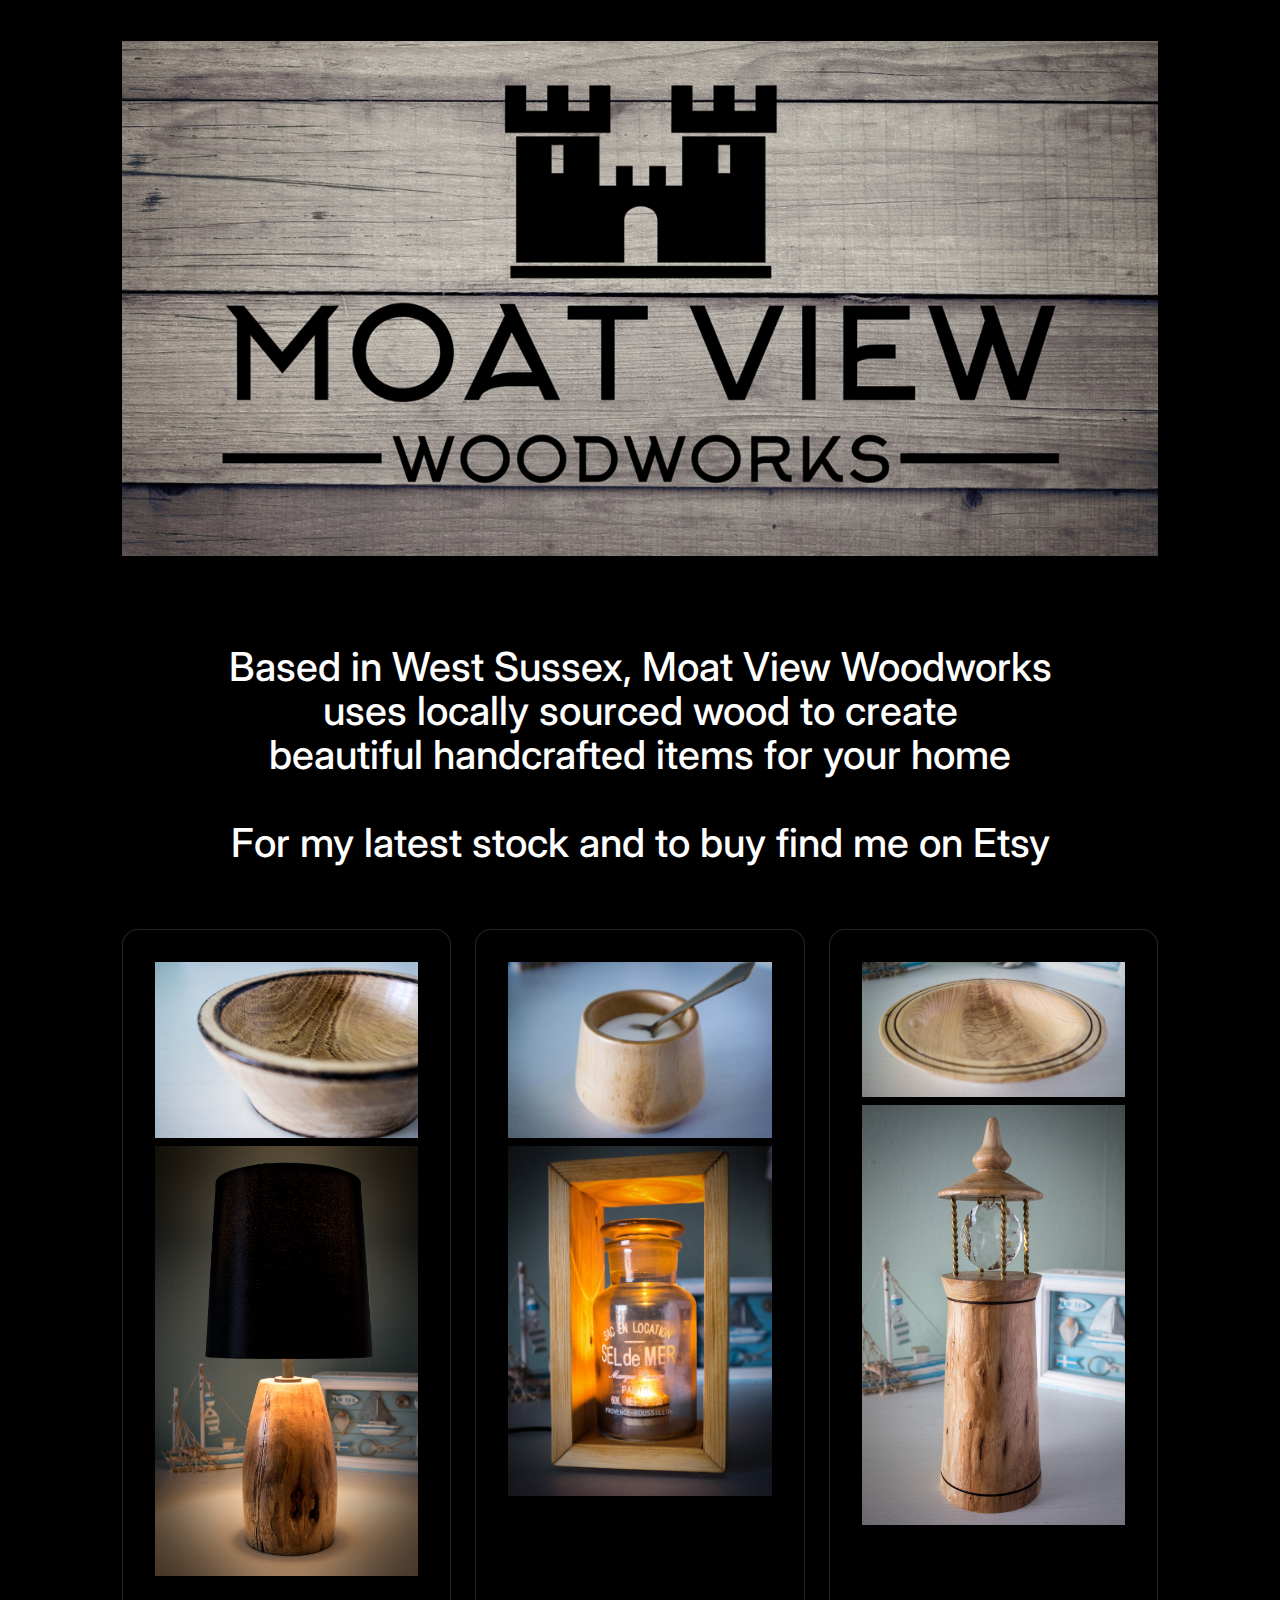
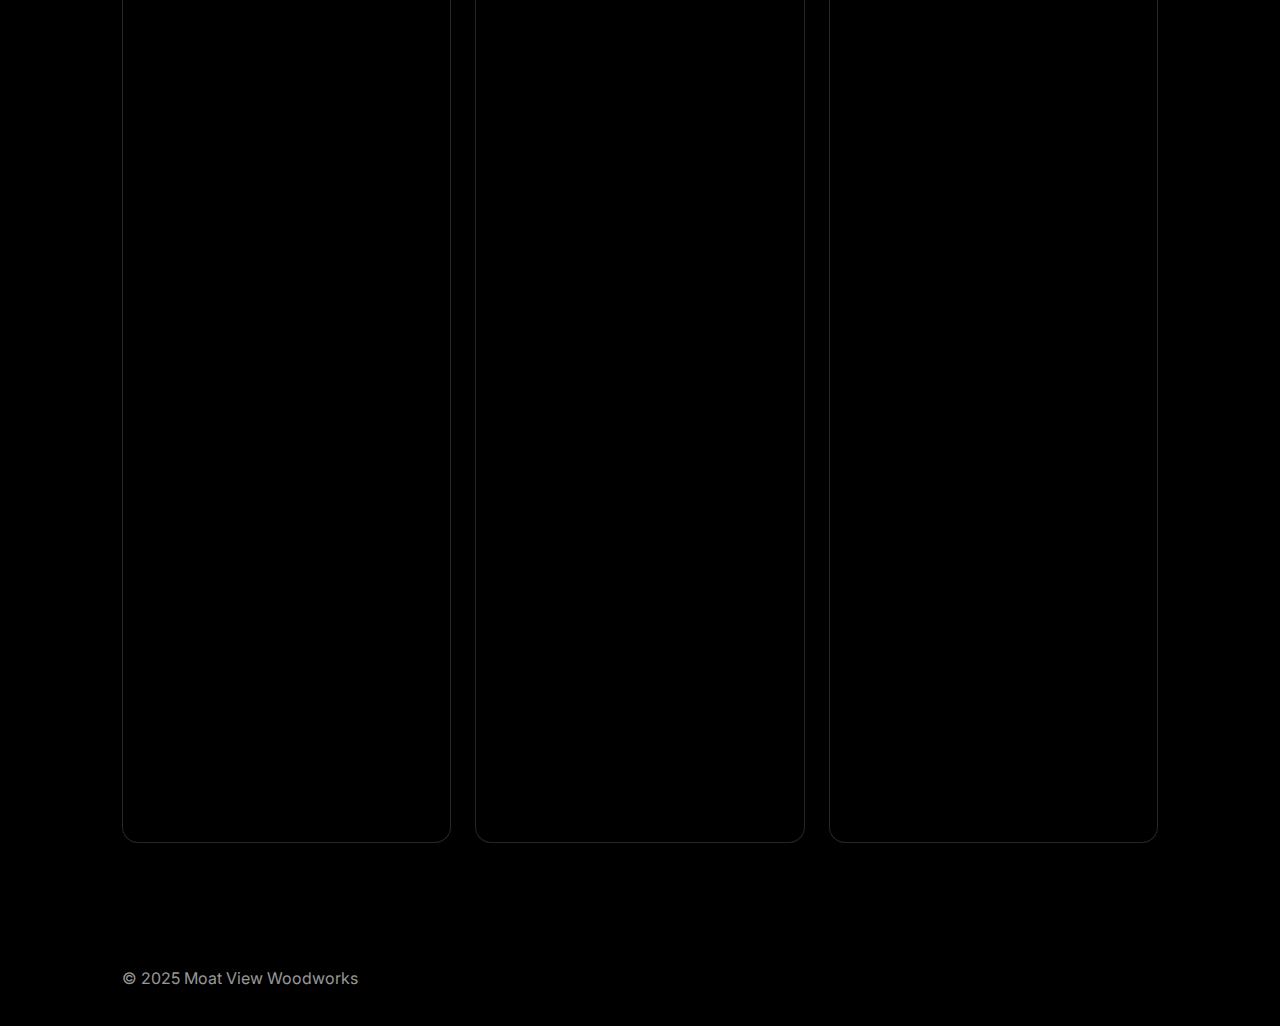
==== commit 8d68964e: "Add files via upload" ====
--- a/index.html
+++ b/index.html
@@ -359,54 +359,7 @@
           </div>
           <header
             class="w-box c1357293 c9jnjeu czr2pxy c155uc7w cry9bxc c1lxiyww c1qyy4dh ct02u4h c1z0l37u c1ml0hr7 c1fd0kk1 c11gzs80 c1sche0c c1l2989r cjqo3r0 c1cvcmzo c3xzas1 c1n6cdq4 c1a5jpyh cymtqb c1fysxfs"
-          >
-            <div
-              class="w-box czr2pxy copqmak ct8c5y2 c10zkoym cignq8x cavd3zn c1tbut6b c1tzxl2z c16n19h8 cwqojdn c7klx50 c1qrxaqp cjkeggx c8pi8fa cow6lkx c1oxjrsz csud216 c1xiy5b1 cq7d8me c1ycnvnd"
-            >
-              <div style="display: block"></div>
-              <nav
-                aria-label="main"
-                class="w-box c1mcu1jn cry9bxc c1qyy4dh ct02u4h c1lfjoq7 cgtnddv c1le23sj c40yjke c1kzn7na c17q2jvf ct49a6u c102r6kr c4sllhu clmbo8f cc3dq2t"
-              ></nav>
-              <div class="w-box cry9bxc c1qyy4dh ct02u4h cn6056e c1117wcl">
-                <div class="w-box">
-                  <div
-                    class="w-box c76ugon c1va7jp0 c18xibj9 ccn5ruk c6d3y84 cax3zcx c1le23sj c40yjke c1kzn7na c17q2jvf csugexd cciu1th co2lzyj cghs7z1 c18xchlu ckqzz7r"
-                  ></div>
-                </div>
-                <div style="display: contents">
-                  <div style="display: contents">
-                    <button
-                      type="button"
-                      aria-label="Open mobile menu"
-                      class="w-button cnrz8fp ccfzz03 cub2gss cgcvr98 c1xjllne c135vpv5 cwvpjlf c1qyy4dh ct02u4h c1md20bl c1e892th c1qom380 c10ldywu cbm6zv4 c1b1wvmf c1mcu1jn c1d7r856 cd3iwfe c1yhcvvf cwc6hbl c11r52nx c1xty5yn c1g1x4wk cheslu6 c9x99qz cl60rel c1ib9cr2 cr2cdex c891fy0 c1k6tqmo c1bxqinn ckrlbpk c1oxjrsz csud216 c1xiy5b1 cq7d8me c149s0mc c1ycnvnd"
-                      aria-haspopup="dialog"
-                      aria-expanded="false"
-                      aria-controls="radix-:Rnm:"
-                      data-state="closed"
-                    >
-                      <div class="w-html-embed">
-                        <svg
-                          xmlns="http://www.w3.org/2000/svg"
-                          viewBox="0 0 22 22"
-                          fill="currentColor"
-                          width="100%"
-                          height="100%"
-                          style="display: block"
-                        >
-                          <path
-                            fill-rule="evenodd"
-                            d="M2 5.998a.75.75 0 0 1 .75-.75h16.5a.75.75 0 0 1 0 1.5H2.75a.75.75 0 0 1-.75-.75Zm0 5.5a.75.75 0 0 1 .75-.75h16.5a.75.75 0 0 1 0 1.5H2.75a.75.75 0 0 1-.75-.75Zm0 5.5a.75.75 0 0 1 .75-.75h16.5a.75.75 0 0 1 0 1.5H2.75a.75.75 0 0 1-.75-.75Z"
-                            clip-rule="evenodd"
-                          />
-                        </svg>
-                      </div>
-                    </button>
-                  </div>
-                </div>
-              </div>
-            </div>
-          </header>
+          ></header>
         </div>
       </div>
       <main class="w-box">
@@ -997,18 +950,18 @@
       }
     </script>
     <script
-      src="/assets/entries/entry-server-routing.CKFWB1k_.js"
+      src="/assets/entries/entry-server-routing.B0tOx7bf.js"
       type="module"
       async
     ></script>
     <link
       rel="modulepreload"
-      href="/assets/entries/pages_index.B7efr67G.js"
+      href="/assets/entries/pages_index.BB6pQf_n.js"
       as="script"
       type="text/javascript"
     /><link
       rel="modulepreload"
-      href="/assets/chunks/chunk-B-SvsfJH.js"
+      href="/assets/chunks/chunk-DOeF4GLs.js"
       as="script"
       type="text/javascript"
     />
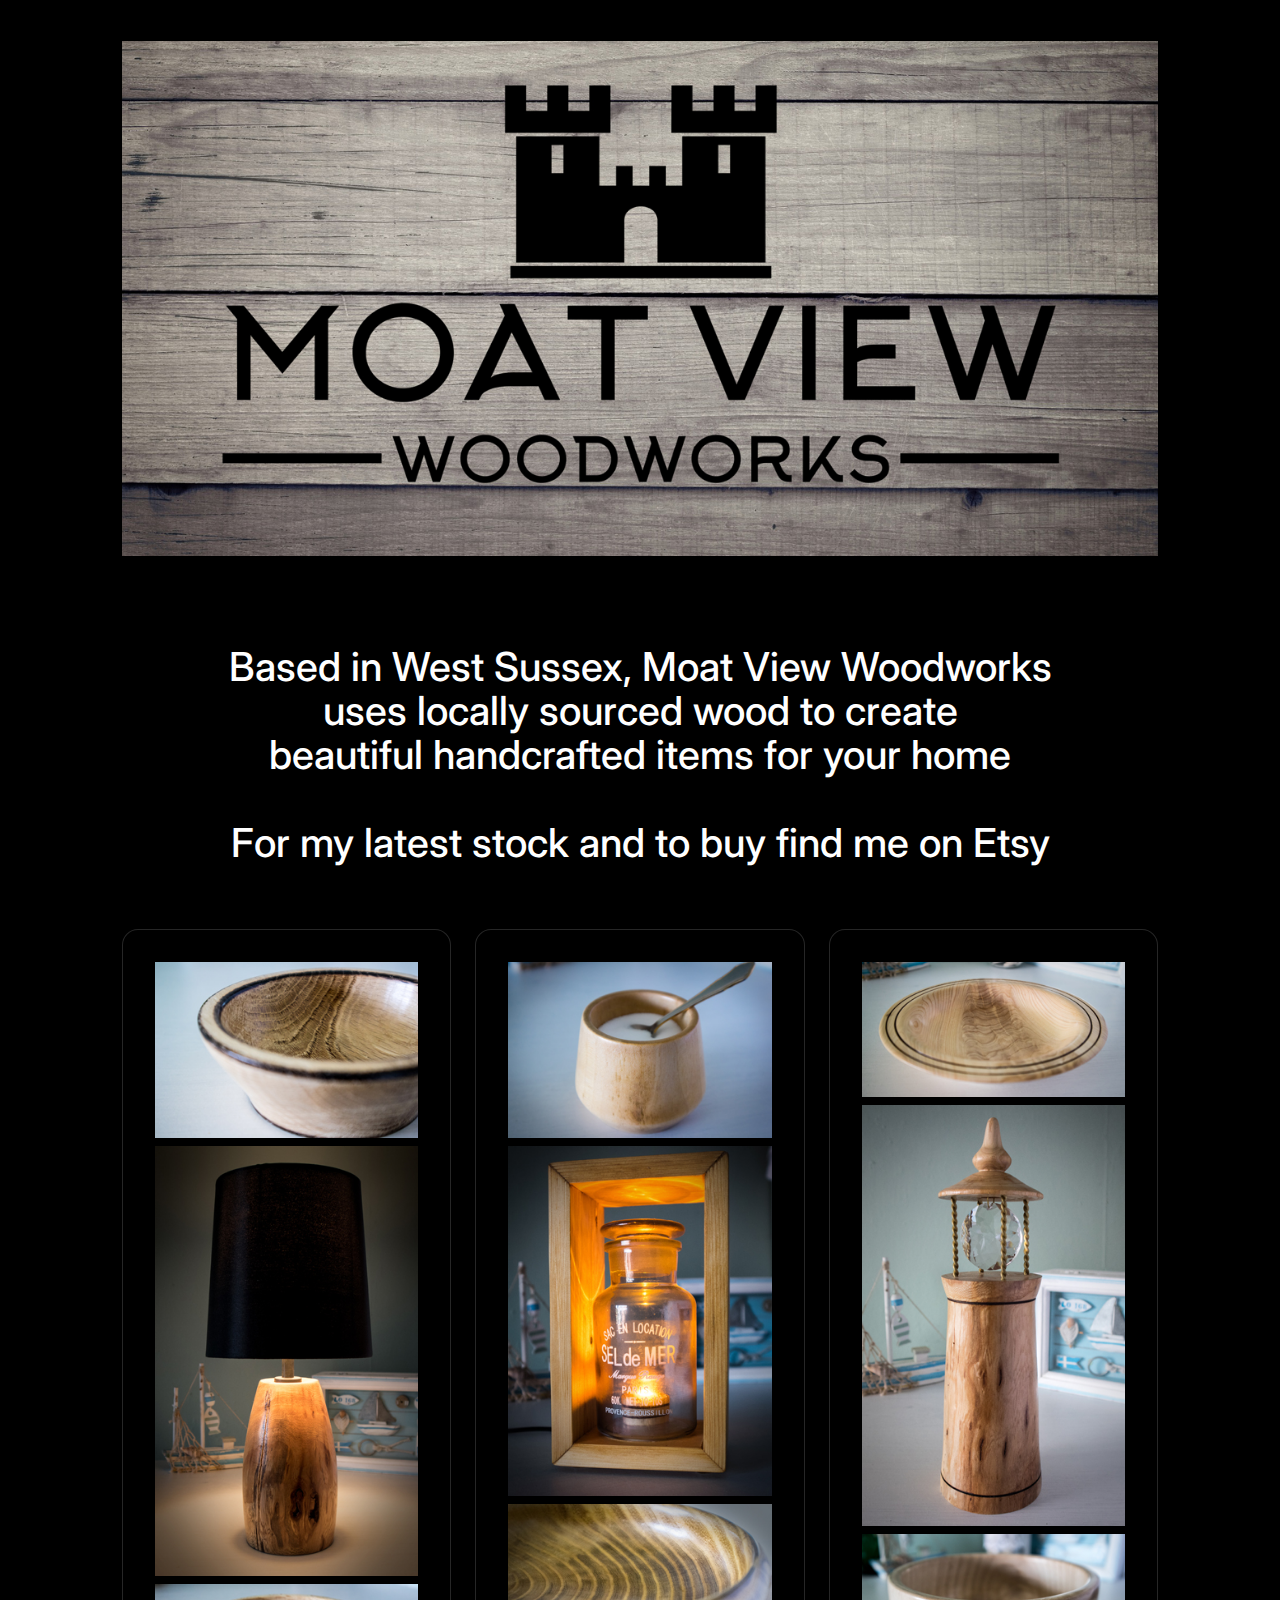
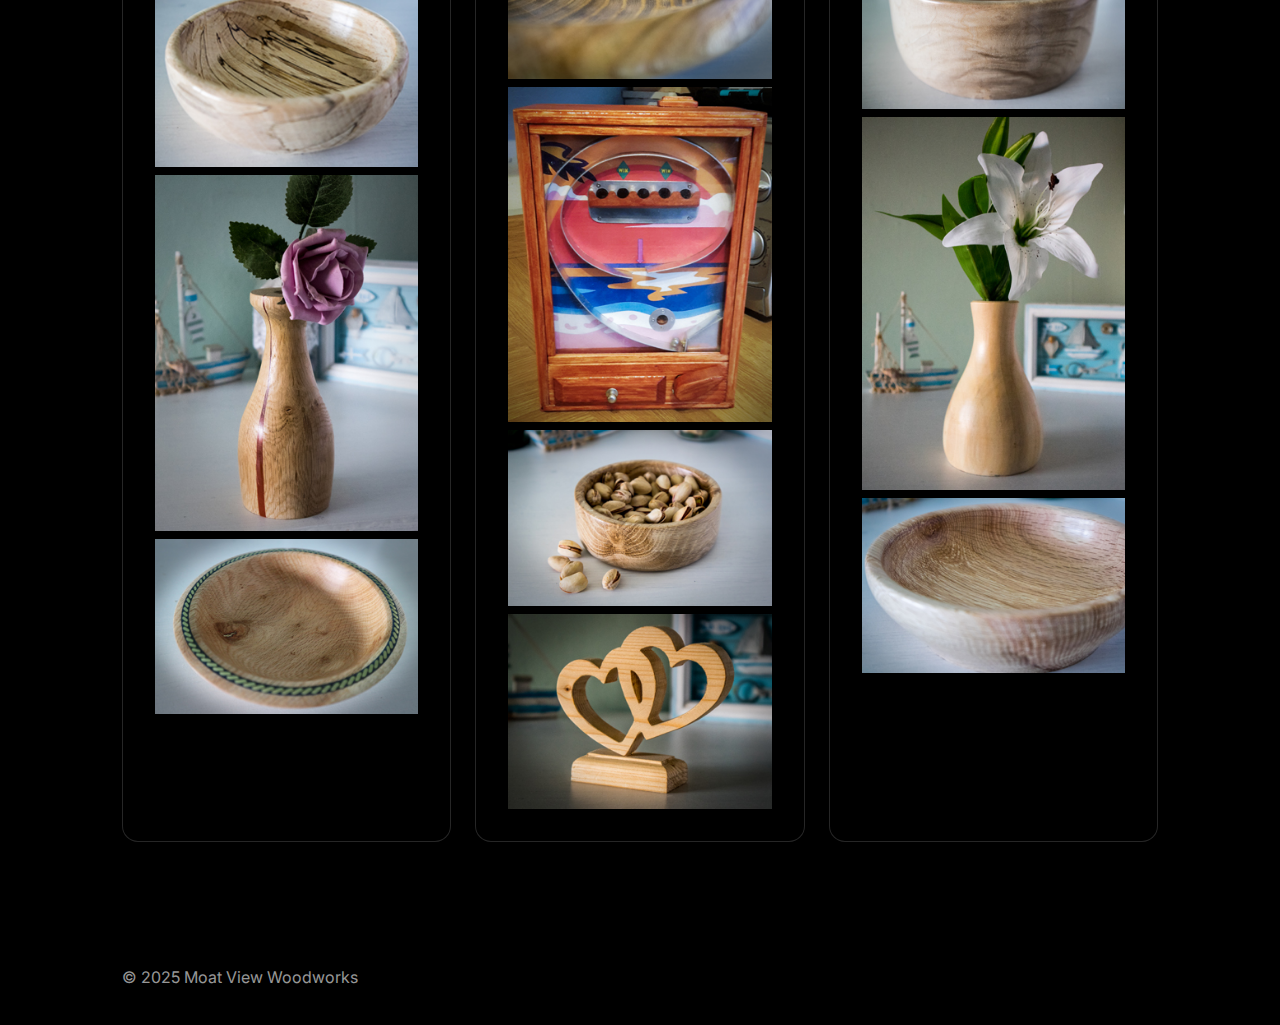
==== commit f09f9523: "Add files via upload" ====
--- a/index.html
+++ b/index.html
@@ -423,136 +423,101 @@
                 >
                   <img
                     alt="3d object"
-                    width="5184"
-                    height="3456"
-                    src="/assets/pic_12_x5VGkWnLbG8_trqQpvMVo.jpg"
-                    class="w-image"
-                    sizes="100vw"
-                    srcset="
-                      /assets/pic_12_x5VGkWnLbG8_trqQpvMVo.jpg   16w,
-                      /assets/pic_12_x5VGkWnLbG8_trqQpvMVo.jpg   32w,
-                      /assets/pic_12_x5VGkWnLbG8_trqQpvMVo.jpg   48w,
-                      /assets/pic_12_x5VGkWnLbG8_trqQpvMVo.jpg   64w,
-                      /assets/pic_12_x5VGkWnLbG8_trqQpvMVo.jpg   96w,
-                      /assets/pic_12_x5VGkWnLbG8_trqQpvMVo.jpg  128w,
-                      /assets/pic_12_x5VGkWnLbG8_trqQpvMVo.jpg  256w,
-                      /assets/pic_12_x5VGkWnLbG8_trqQpvMVo.jpg  384w,
-                      /assets/pic_12_x5VGkWnLbG8_trqQpvMVo.jpg  640w,
-                      /assets/pic_12_x5VGkWnLbG8_trqQpvMVo.jpg  750w,
-                      /assets/pic_12_x5VGkWnLbG8_trqQpvMVo.jpg  828w,
-                      /assets/pic_12_x5VGkWnLbG8_trqQpvMVo.jpg 1080w,
-                      /assets/pic_12_x5VGkWnLbG8_trqQpvMVo.jpg 1200w,
-                      /assets/pic_12_x5VGkWnLbG8_trqQpvMVo.jpg 1920w,
-                      /assets/pic_12_x5VGkWnLbG8_trqQpvMVo.jpg 2048w,
-                      /assets/pic_12_x5VGkWnLbG8_trqQpvMVo.jpg 3840w
-                    "
-                    decoding="async"
-                    loading="lazy"
-                  /><img
-                    alt="3d object"
-                    width="1981"
-                    height="3236"
-                    src="/assets/pic_9_A7wGdq5cz9pfemKtXgHFQ.jpg"
-                    class="w-image"
-                    sizes="100vw"
-                    srcset="
-                      /assets/pic_9_A7wGdq5cz9pfemKtXgHFQ.jpg   16w,
-                      /assets/pic_9_A7wGdq5cz9pfemKtXgHFQ.jpg   32w,
-                      /assets/pic_9_A7wGdq5cz9pfemKtXgHFQ.jpg   48w,
-                      /assets/pic_9_A7wGdq5cz9pfemKtXgHFQ.jpg   64w,
-                      /assets/pic_9_A7wGdq5cz9pfemKtXgHFQ.jpg   96w,
-                      /assets/pic_9_A7wGdq5cz9pfemKtXgHFQ.jpg  128w,
-                      /assets/pic_9_A7wGdq5cz9pfemKtXgHFQ.jpg  256w,
-                      /assets/pic_9_A7wGdq5cz9pfemKtXgHFQ.jpg  384w,
-                      /assets/pic_9_A7wGdq5cz9pfemKtXgHFQ.jpg  640w,
-                      /assets/pic_9_A7wGdq5cz9pfemKtXgHFQ.jpg  750w,
-                      /assets/pic_9_A7wGdq5cz9pfemKtXgHFQ.jpg  828w,
-                      /assets/pic_9_A7wGdq5cz9pfemKtXgHFQ.jpg 1080w,
-                      /assets/pic_9_A7wGdq5cz9pfemKtXgHFQ.jpg 1200w,
-                      /assets/pic_9_A7wGdq5cz9pfemKtXgHFQ.jpg 1920w,
-                      /assets/pic_9_A7wGdq5cz9pfemKtXgHFQ.jpg 2048w,
-                      /assets/pic_9_A7wGdq5cz9pfemKtXgHFQ.jpg 3840w
-                    "
-                    decoding="async"
-                    loading="lazy"
-                  /><img
-                    alt="3d object"
-                    width="4812"
-                    height="3350"
-                    src="/assets/pic_19_rO35aFGoAJRAd0dll8z2C.jpg"
-                    class="w-image"
-                    sizes="100vw"
-                    srcset="
-                      /assets/pic_19_rO35aFGoAJRAd0dll8z2C.jpg   16w,
-                      /assets/pic_19_rO35aFGoAJRAd0dll8z2C.jpg   32w,
-                      /assets/pic_19_rO35aFGoAJRAd0dll8z2C.jpg   48w,
-                      /assets/pic_19_rO35aFGoAJRAd0dll8z2C.jpg   64w,
-                      /assets/pic_19_rO35aFGoAJRAd0dll8z2C.jpg   96w,
-                      /assets/pic_19_rO35aFGoAJRAd0dll8z2C.jpg  128w,
-                      /assets/pic_19_rO35aFGoAJRAd0dll8z2C.jpg  256w,
-                      /assets/pic_19_rO35aFGoAJRAd0dll8z2C.jpg  384w,
-                      /assets/pic_19_rO35aFGoAJRAd0dll8z2C.jpg  640w,
-                      /assets/pic_19_rO35aFGoAJRAd0dll8z2C.jpg  750w,
-                      /assets/pic_19_rO35aFGoAJRAd0dll8z2C.jpg  828w,
-                      /assets/pic_19_rO35aFGoAJRAd0dll8z2C.jpg 1080w,
-                      /assets/pic_19_rO35aFGoAJRAd0dll8z2C.jpg 1200w,
-                      /assets/pic_19_rO35aFGoAJRAd0dll8z2C.jpg 1920w,
-                      /assets/pic_19_rO35aFGoAJRAd0dll8z2C.jpg 2048w,
-                      /assets/pic_19_rO35aFGoAJRAd0dll8z2C.jpg 3840w
-                    "
-                    decoding="async"
-                    loading="lazy"
-                  /><img
-                    alt="3d object"
-                    width="2482"
-                    height="3354"
-                    src="/assets/pic_4_tlIEzFFit3jwelWwRuNgn.jpg"
-                    class="w-image"
-                    sizes="100vw"
-                    srcset="
-                      /assets/pic_4_tlIEzFFit3jwelWwRuNgn.jpg   16w,
-                      /assets/pic_4_tlIEzFFit3jwelWwRuNgn.jpg   32w,
-                      /assets/pic_4_tlIEzFFit3jwelWwRuNgn.jpg   48w,
-                      /assets/pic_4_tlIEzFFit3jwelWwRuNgn.jpg   64w,
-                      /assets/pic_4_tlIEzFFit3jwelWwRuNgn.jpg   96w,
-                      /assets/pic_4_tlIEzFFit3jwelWwRuNgn.jpg  128w,
-                      /assets/pic_4_tlIEzFFit3jwelWwRuNgn.jpg  256w,
-                      /assets/pic_4_tlIEzFFit3jwelWwRuNgn.jpg  384w,
-                      /assets/pic_4_tlIEzFFit3jwelWwRuNgn.jpg  640w,
-                      /assets/pic_4_tlIEzFFit3jwelWwRuNgn.jpg  750w,
-                      /assets/pic_4_tlIEzFFit3jwelWwRuNgn.jpg  828w,
-                      /assets/pic_4_tlIEzFFit3jwelWwRuNgn.jpg 1080w,
-                      /assets/pic_4_tlIEzFFit3jwelWwRuNgn.jpg 1200w,
-                      /assets/pic_4_tlIEzFFit3jwelWwRuNgn.jpg 1920w,
-                      /assets/pic_4_tlIEzFFit3jwelWwRuNgn.jpg 2048w,
-                      /assets/pic_4_tlIEzFFit3jwelWwRuNgn.jpg 3840w
-                    "
-                    decoding="async"
-                    loading="lazy"
-                  /><img
-                    alt="3d object"
-                    width="5184"
-                    height="3456"
-                    src="/assets/pic_20a_48yOruBY7b_PcGNZ-Vn26.jpg"
-                    class="w-image"
-                    sizes="100vw"
-                    srcset="
-                      /assets/pic_20a_48yOruBY7b_PcGNZ-Vn26.jpg   16w,
-                      /assets/pic_20a_48yOruBY7b_PcGNZ-Vn26.jpg   32w,
-                      /assets/pic_20a_48yOruBY7b_PcGNZ-Vn26.jpg   48w,
-                      /assets/pic_20a_48yOruBY7b_PcGNZ-Vn26.jpg   64w,
-                      /assets/pic_20a_48yOruBY7b_PcGNZ-Vn26.jpg   96w,
-                      /assets/pic_20a_48yOruBY7b_PcGNZ-Vn26.jpg  128w,
-                      /assets/pic_20a_48yOruBY7b_PcGNZ-Vn26.jpg  256w,
-                      /assets/pic_20a_48yOruBY7b_PcGNZ-Vn26.jpg  384w,
-                      /assets/pic_20a_48yOruBY7b_PcGNZ-Vn26.jpg  640w,
-                      /assets/pic_20a_48yOruBY7b_PcGNZ-Vn26.jpg  750w,
-                      /assets/pic_20a_48yOruBY7b_PcGNZ-Vn26.jpg  828w,
-                      /assets/pic_20a_48yOruBY7b_PcGNZ-Vn26.jpg 1080w,
-                      /assets/pic_20a_48yOruBY7b_PcGNZ-Vn26.jpg 1200w,
-                      /assets/pic_20a_48yOruBY7b_PcGNZ-Vn26.jpg 1920w,
-                      /assets/pic_20a_48yOruBY7b_PcGNZ-Vn26.jpg 2048w,
-                      /assets/pic_20a_48yOruBY7b_PcGNZ-Vn26.jpg 3840w
+                    width="320"
+                    height="213"
+                    src="/assets/pic_12_iGwR2bsVUhwqltBmziVJ8.jpg"
+                    class="w-image"
+                    sizes="100vw"
+                    srcset="
+                      /assets/pic_12_iGwR2bsVUhwqltBmziVJ8.jpg  16w,
+                      /assets/pic_12_iGwR2bsVUhwqltBmziVJ8.jpg  32w,
+                      /assets/pic_12_iGwR2bsVUhwqltBmziVJ8.jpg  48w,
+                      /assets/pic_12_iGwR2bsVUhwqltBmziVJ8.jpg  64w,
+                      /assets/pic_12_iGwR2bsVUhwqltBmziVJ8.jpg  96w,
+                      /assets/pic_12_iGwR2bsVUhwqltBmziVJ8.jpg 128w,
+                      /assets/pic_12_iGwR2bsVUhwqltBmziVJ8.jpg 256w,
+                      /assets/pic_12_iGwR2bsVUhwqltBmziVJ8.jpg 384w,
+                      /assets/pic_12_iGwR2bsVUhwqltBmziVJ8.jpg 640w
+                    "
+                    decoding="async"
+                    loading="lazy"
+                  /><img
+                    alt="3d object"
+                    width="320"
+                    height="523"
+                    src="/assets/pic_9_wtHBtHQiq657qUX41FFcm.jpg"
+                    class="w-image"
+                    sizes="100vw"
+                    srcset="
+                      /assets/pic_9_wtHBtHQiq657qUX41FFcm.jpg  16w,
+                      /assets/pic_9_wtHBtHQiq657qUX41FFcm.jpg  32w,
+                      /assets/pic_9_wtHBtHQiq657qUX41FFcm.jpg  48w,
+                      /assets/pic_9_wtHBtHQiq657qUX41FFcm.jpg  64w,
+                      /assets/pic_9_wtHBtHQiq657qUX41FFcm.jpg  96w,
+                      /assets/pic_9_wtHBtHQiq657qUX41FFcm.jpg 128w,
+                      /assets/pic_9_wtHBtHQiq657qUX41FFcm.jpg 256w,
+                      /assets/pic_9_wtHBtHQiq657qUX41FFcm.jpg 384w,
+                      /assets/pic_9_wtHBtHQiq657qUX41FFcm.jpg 640w
+                    "
+                    decoding="async"
+                    loading="lazy"
+                  /><img
+                    alt="3d object"
+                    width="320"
+                    height="223"
+                    src="/assets/pic_19_7AMrjeDbJAYpig2ujtp37.jpg"
+                    class="w-image"
+                    sizes="100vw"
+                    srcset="
+                      /assets/pic_19_7AMrjeDbJAYpig2ujtp37.jpg  16w,
+                      /assets/pic_19_7AMrjeDbJAYpig2ujtp37.jpg  32w,
+                      /assets/pic_19_7AMrjeDbJAYpig2ujtp37.jpg  48w,
+                      /assets/pic_19_7AMrjeDbJAYpig2ujtp37.jpg  64w,
+                      /assets/pic_19_7AMrjeDbJAYpig2ujtp37.jpg  96w,
+                      /assets/pic_19_7AMrjeDbJAYpig2ujtp37.jpg 128w,
+                      /assets/pic_19_7AMrjeDbJAYpig2ujtp37.jpg 256w,
+                      /assets/pic_19_7AMrjeDbJAYpig2ujtp37.jpg 384w,
+                      /assets/pic_19_7AMrjeDbJAYpig2ujtp37.jpg 640w
+                    "
+                    decoding="async"
+                    loading="lazy"
+                  /><img
+                    alt="3d object"
+                    width="320"
+                    height="432"
+                    src="/assets/pic_4_cW47c5jpoiXv6IMxhysLH.jpg"
+                    class="w-image"
+                    sizes="100vw"
+                    srcset="
+                      /assets/pic_4_cW47c5jpoiXv6IMxhysLH.jpg  16w,
+                      /assets/pic_4_cW47c5jpoiXv6IMxhysLH.jpg  32w,
+                      /assets/pic_4_cW47c5jpoiXv6IMxhysLH.jpg  48w,
+                      /assets/pic_4_cW47c5jpoiXv6IMxhysLH.jpg  64w,
+                      /assets/pic_4_cW47c5jpoiXv6IMxhysLH.jpg  96w,
+                      /assets/pic_4_cW47c5jpoiXv6IMxhysLH.jpg 128w,
+                      /assets/pic_4_cW47c5jpoiXv6IMxhysLH.jpg 256w,
+                      /assets/pic_4_cW47c5jpoiXv6IMxhysLH.jpg 384w,
+                      /assets/pic_4_cW47c5jpoiXv6IMxhysLH.jpg 640w
+                    "
+                    decoding="async"
+                    loading="lazy"
+                  /><img
+                    alt="3d object"
+                    width="320"
+                    height="213"
+                    src="/assets/pic_20a_iYdG5edNzXWA82HaVxC17.jpg"
+                    class="w-image"
+                    sizes="100vw"
+                    srcset="
+                      /assets/pic_20a_iYdG5edNzXWA82HaVxC17.jpg  16w,
+                      /assets/pic_20a_iYdG5edNzXWA82HaVxC17.jpg  32w,
+                      /assets/pic_20a_iYdG5edNzXWA82HaVxC17.jpg  48w,
+                      /assets/pic_20a_iYdG5edNzXWA82HaVxC17.jpg  64w,
+                      /assets/pic_20a_iYdG5edNzXWA82HaVxC17.jpg  96w,
+                      /assets/pic_20a_iYdG5edNzXWA82HaVxC17.jpg 128w,
+                      /assets/pic_20a_iYdG5edNzXWA82HaVxC17.jpg 256w,
+                      /assets/pic_20a_iYdG5edNzXWA82HaVxC17.jpg 384w,
+                      /assets/pic_20a_iYdG5edNzXWA82HaVxC17.jpg 640w
                     "
                     decoding="async"
                     loading="lazy"
@@ -567,163 +532,121 @@
                 >
                   <img
                     alt="3d object"
-                    width="5184"
-                    height="3456"
-                    src="/assets/pic_7a_TYwq8ynW3buvgC_ZSNDRz.jpg"
-                    class="w-image"
-                    sizes="100vw"
-                    srcset="
-                      /assets/pic_7a_TYwq8ynW3buvgC_ZSNDRz.jpg   16w,
-                      /assets/pic_7a_TYwq8ynW3buvgC_ZSNDRz.jpg   32w,
-                      /assets/pic_7a_TYwq8ynW3buvgC_ZSNDRz.jpg   48w,
-                      /assets/pic_7a_TYwq8ynW3buvgC_ZSNDRz.jpg   64w,
-                      /assets/pic_7a_TYwq8ynW3buvgC_ZSNDRz.jpg   96w,
-                      /assets/pic_7a_TYwq8ynW3buvgC_ZSNDRz.jpg  128w,
-                      /assets/pic_7a_TYwq8ynW3buvgC_ZSNDRz.jpg  256w,
-                      /assets/pic_7a_TYwq8ynW3buvgC_ZSNDRz.jpg  384w,
-                      /assets/pic_7a_TYwq8ynW3buvgC_ZSNDRz.jpg  640w,
-                      /assets/pic_7a_TYwq8ynW3buvgC_ZSNDRz.jpg  750w,
-                      /assets/pic_7a_TYwq8ynW3buvgC_ZSNDRz.jpg  828w,
-                      /assets/pic_7a_TYwq8ynW3buvgC_ZSNDRz.jpg 1080w,
-                      /assets/pic_7a_TYwq8ynW3buvgC_ZSNDRz.jpg 1200w,
-                      /assets/pic_7a_TYwq8ynW3buvgC_ZSNDRz.jpg 1920w,
-                      /assets/pic_7a_TYwq8ynW3buvgC_ZSNDRz.jpg 2048w,
-                      /assets/pic_7a_TYwq8ynW3buvgC_ZSNDRz.jpg 3840w
-                    "
-                    decoding="async"
-                    loading="lazy"
-                  /><img
-                    alt="3d object"
-                    width="2330"
-                    height="3099"
-                    src="/assets/pic_6a_qPkqbs6-8oiY6Gk_f3l5G.jpg"
-                    class="w-image"
-                    sizes="100vw"
-                    srcset="
-                      /assets/pic_6a_qPkqbs6-8oiY6Gk_f3l5G.jpg   16w,
-                      /assets/pic_6a_qPkqbs6-8oiY6Gk_f3l5G.jpg   32w,
-                      /assets/pic_6a_qPkqbs6-8oiY6Gk_f3l5G.jpg   48w,
-                      /assets/pic_6a_qPkqbs6-8oiY6Gk_f3l5G.jpg   64w,
-                      /assets/pic_6a_qPkqbs6-8oiY6Gk_f3l5G.jpg   96w,
-                      /assets/pic_6a_qPkqbs6-8oiY6Gk_f3l5G.jpg  128w,
-                      /assets/pic_6a_qPkqbs6-8oiY6Gk_f3l5G.jpg  256w,
-                      /assets/pic_6a_qPkqbs6-8oiY6Gk_f3l5G.jpg  384w,
-                      /assets/pic_6a_qPkqbs6-8oiY6Gk_f3l5G.jpg  640w,
-                      /assets/pic_6a_qPkqbs6-8oiY6Gk_f3l5G.jpg  750w,
-                      /assets/pic_6a_qPkqbs6-8oiY6Gk_f3l5G.jpg  828w,
-                      /assets/pic_6a_qPkqbs6-8oiY6Gk_f3l5G.jpg 1080w,
-                      /assets/pic_6a_qPkqbs6-8oiY6Gk_f3l5G.jpg 1200w,
-                      /assets/pic_6a_qPkqbs6-8oiY6Gk_f3l5G.jpg 1920w,
-                      /assets/pic_6a_qPkqbs6-8oiY6Gk_f3l5G.jpg 2048w,
-                      /assets/pic_6a_qPkqbs6-8oiY6Gk_f3l5G.jpg 3840w
-                    "
-                    decoding="async"
-                    loading="lazy"
-                  /><img
-                    alt="3d object"
-                    width="5184"
-                    height="3456"
-                    src="/assets/pic_15a_eXv1pFQ9etj655SBHc4ZX.jpg"
-                    class="w-image"
-                    sizes="100vw"
-                    srcset="
-                      /assets/pic_15a_eXv1pFQ9etj655SBHc4ZX.jpg   16w,
-                      /assets/pic_15a_eXv1pFQ9etj655SBHc4ZX.jpg   32w,
-                      /assets/pic_15a_eXv1pFQ9etj655SBHc4ZX.jpg   48w,
-                      /assets/pic_15a_eXv1pFQ9etj655SBHc4ZX.jpg   64w,
-                      /assets/pic_15a_eXv1pFQ9etj655SBHc4ZX.jpg   96w,
-                      /assets/pic_15a_eXv1pFQ9etj655SBHc4ZX.jpg  128w,
-                      /assets/pic_15a_eXv1pFQ9etj655SBHc4ZX.jpg  256w,
-                      /assets/pic_15a_eXv1pFQ9etj655SBHc4ZX.jpg  384w,
-                      /assets/pic_15a_eXv1pFQ9etj655SBHc4ZX.jpg  640w,
-                      /assets/pic_15a_eXv1pFQ9etj655SBHc4ZX.jpg  750w,
-                      /assets/pic_15a_eXv1pFQ9etj655SBHc4ZX.jpg  828w,
-                      /assets/pic_15a_eXv1pFQ9etj655SBHc4ZX.jpg 1080w,
-                      /assets/pic_15a_eXv1pFQ9etj655SBHc4ZX.jpg 1200w,
-                      /assets/pic_15a_eXv1pFQ9etj655SBHc4ZX.jpg 1920w,
-                      /assets/pic_15a_eXv1pFQ9etj655SBHc4ZX.jpg 2048w,
-                      /assets/pic_15a_eXv1pFQ9etj655SBHc4ZX.jpg 3840w
-                    "
-                    decoding="async"
-                    loading="lazy"
-                  /><img
-                    alt="3d object"
-                    width="1728"
-                    height="2200"
-                    src="/assets/pic_8_r_yhEE0nEtwhzgMk-Zx0S.jpg"
-                    class="w-image"
-                    sizes="100vw"
-                    srcset="
-                      /assets/pic_8_r_yhEE0nEtwhzgMk-Zx0S.jpg   16w,
-                      /assets/pic_8_r_yhEE0nEtwhzgMk-Zx0S.jpg   32w,
-                      /assets/pic_8_r_yhEE0nEtwhzgMk-Zx0S.jpg   48w,
-                      /assets/pic_8_r_yhEE0nEtwhzgMk-Zx0S.jpg   64w,
-                      /assets/pic_8_r_yhEE0nEtwhzgMk-Zx0S.jpg   96w,
-                      /assets/pic_8_r_yhEE0nEtwhzgMk-Zx0S.jpg  128w,
-                      /assets/pic_8_r_yhEE0nEtwhzgMk-Zx0S.jpg  256w,
-                      /assets/pic_8_r_yhEE0nEtwhzgMk-Zx0S.jpg  384w,
-                      /assets/pic_8_r_yhEE0nEtwhzgMk-Zx0S.jpg  640w,
-                      /assets/pic_8_r_yhEE0nEtwhzgMk-Zx0S.jpg  750w,
-                      /assets/pic_8_r_yhEE0nEtwhzgMk-Zx0S.jpg  828w,
-                      /assets/pic_8_r_yhEE0nEtwhzgMk-Zx0S.jpg 1080w,
-                      /assets/pic_8_r_yhEE0nEtwhzgMk-Zx0S.jpg 1200w,
-                      /assets/pic_8_r_yhEE0nEtwhzgMk-Zx0S.jpg 1920w,
-                      /assets/pic_8_r_yhEE0nEtwhzgMk-Zx0S.jpg 2048w,
-                      /assets/pic_8_r_yhEE0nEtwhzgMk-Zx0S.jpg 3840w
-                    "
-                    decoding="async"
-                    loading="lazy"
-                  /><img
-                    alt="3d object"
-                    width="5184"
-                    height="3456"
-                    src="/assets/pic_11_RzynXDGqaA7I1HLWRVCd_.jpg"
-                    class="w-image"
-                    sizes="100vw"
-                    srcset="
-                      /assets/pic_11_RzynXDGqaA7I1HLWRVCd_.jpg   16w,
-                      /assets/pic_11_RzynXDGqaA7I1HLWRVCd_.jpg   32w,
-                      /assets/pic_11_RzynXDGqaA7I1HLWRVCd_.jpg   48w,
-                      /assets/pic_11_RzynXDGqaA7I1HLWRVCd_.jpg   64w,
-                      /assets/pic_11_RzynXDGqaA7I1HLWRVCd_.jpg   96w,
-                      /assets/pic_11_RzynXDGqaA7I1HLWRVCd_.jpg  128w,
-                      /assets/pic_11_RzynXDGqaA7I1HLWRVCd_.jpg  256w,
-                      /assets/pic_11_RzynXDGqaA7I1HLWRVCd_.jpg  384w,
-                      /assets/pic_11_RzynXDGqaA7I1HLWRVCd_.jpg  640w,
-                      /assets/pic_11_RzynXDGqaA7I1HLWRVCd_.jpg  750w,
-                      /assets/pic_11_RzynXDGqaA7I1HLWRVCd_.jpg  828w,
-                      /assets/pic_11_RzynXDGqaA7I1HLWRVCd_.jpg 1080w,
-                      /assets/pic_11_RzynXDGqaA7I1HLWRVCd_.jpg 1200w,
-                      /assets/pic_11_RzynXDGqaA7I1HLWRVCd_.jpg 1920w,
-                      /assets/pic_11_RzynXDGqaA7I1HLWRVCd_.jpg 2048w,
-                      /assets/pic_11_RzynXDGqaA7I1HLWRVCd_.jpg 3840w
-                    "
-                    decoding="async"
-                    loading="lazy"
-                  /><img
-                    alt="3d object"
-                    width="4121"
-                    height="3061"
-                    src="/assets/pic_1_vJ64Dw-TjJdlpvqM3Uyy3.jpg"
-                    class="w-image"
-                    sizes="100vw"
-                    srcset="
-                      /assets/pic_1_vJ64Dw-TjJdlpvqM3Uyy3.jpg   16w,
-                      /assets/pic_1_vJ64Dw-TjJdlpvqM3Uyy3.jpg   32w,
-                      /assets/pic_1_vJ64Dw-TjJdlpvqM3Uyy3.jpg   48w,
-                      /assets/pic_1_vJ64Dw-TjJdlpvqM3Uyy3.jpg   64w,
-                      /assets/pic_1_vJ64Dw-TjJdlpvqM3Uyy3.jpg   96w,
-                      /assets/pic_1_vJ64Dw-TjJdlpvqM3Uyy3.jpg  128w,
-                      /assets/pic_1_vJ64Dw-TjJdlpvqM3Uyy3.jpg  256w,
-                      /assets/pic_1_vJ64Dw-TjJdlpvqM3Uyy3.jpg  384w,
-                      /assets/pic_1_vJ64Dw-TjJdlpvqM3Uyy3.jpg  640w,
-                      /assets/pic_1_vJ64Dw-TjJdlpvqM3Uyy3.jpg  750w,
-                      /assets/pic_1_vJ64Dw-TjJdlpvqM3Uyy3.jpg  828w,
-                      /assets/pic_1_vJ64Dw-TjJdlpvqM3Uyy3.jpg 1080w,
-                      /assets/pic_1_vJ64Dw-TjJdlpvqM3Uyy3.jpg 1200w,
-                      /assets/pic_1_vJ64Dw-TjJdlpvqM3Uyy3.jpg 1920w,
-                      /assets/pic_1_vJ64Dw-TjJdlpvqM3Uyy3.jpg 2048w,
-                      /assets/pic_1_vJ64Dw-TjJdlpvqM3Uyy3.jpg 3840w
+                    width="320"
+                    height="213"
+                    src="/assets/pic_7_qFHYAg72-QTfZME9MH3jf.jpg"
+                    class="w-image"
+                    sizes="100vw"
+                    srcset="
+                      /assets/pic_7_qFHYAg72-QTfZME9MH3jf.jpg  16w,
+                      /assets/pic_7_qFHYAg72-QTfZME9MH3jf.jpg  32w,
+                      /assets/pic_7_qFHYAg72-QTfZME9MH3jf.jpg  48w,
+                      /assets/pic_7_qFHYAg72-QTfZME9MH3jf.jpg  64w,
+                      /assets/pic_7_qFHYAg72-QTfZME9MH3jf.jpg  96w,
+                      /assets/pic_7_qFHYAg72-QTfZME9MH3jf.jpg 128w,
+                      /assets/pic_7_qFHYAg72-QTfZME9MH3jf.jpg 256w,
+                      /assets/pic_7_qFHYAg72-QTfZME9MH3jf.jpg 384w,
+                      /assets/pic_7_qFHYAg72-QTfZME9MH3jf.jpg 640w
+                    "
+                    decoding="async"
+                    loading="lazy"
+                  /><img
+                    alt="3d object"
+                    width="320"
+                    height="426"
+                    src="/assets/pic_6_t8aD8rOct9X1lXDi7k6hF.jpg"
+                    class="w-image"
+                    sizes="100vw"
+                    srcset="
+                      /assets/pic_6_t8aD8rOct9X1lXDi7k6hF.jpg  16w,
+                      /assets/pic_6_t8aD8rOct9X1lXDi7k6hF.jpg  32w,
+                      /assets/pic_6_t8aD8rOct9X1lXDi7k6hF.jpg  48w,
+                      /assets/pic_6_t8aD8rOct9X1lXDi7k6hF.jpg  64w,
+                      /assets/pic_6_t8aD8rOct9X1lXDi7k6hF.jpg  96w,
+                      /assets/pic_6_t8aD8rOct9X1lXDi7k6hF.jpg 128w,
+                      /assets/pic_6_t8aD8rOct9X1lXDi7k6hF.jpg 256w,
+                      /assets/pic_6_t8aD8rOct9X1lXDi7k6hF.jpg 384w,
+                      /assets/pic_6_t8aD8rOct9X1lXDi7k6hF.jpg 640w
+                    "
+                    decoding="async"
+                    loading="lazy"
+                  /><img
+                    alt="3d object"
+                    width="320"
+                    height="213"
+                    src="/assets/pic_15_hbBnjWzWW5tomv3TpanRv.jpg"
+                    class="w-image"
+                    sizes="100vw"
+                    srcset="
+                      /assets/pic_15_hbBnjWzWW5tomv3TpanRv.jpg  16w,
+                      /assets/pic_15_hbBnjWzWW5tomv3TpanRv.jpg  32w,
+                      /assets/pic_15_hbBnjWzWW5tomv3TpanRv.jpg  48w,
+                      /assets/pic_15_hbBnjWzWW5tomv3TpanRv.jpg  64w,
+                      /assets/pic_15_hbBnjWzWW5tomv3TpanRv.jpg  96w,
+                      /assets/pic_15_hbBnjWzWW5tomv3TpanRv.jpg 128w,
+                      /assets/pic_15_hbBnjWzWW5tomv3TpanRv.jpg 256w,
+                      /assets/pic_15_hbBnjWzWW5tomv3TpanRv.jpg 384w,
+                      /assets/pic_15_hbBnjWzWW5tomv3TpanRv.jpg 640w
+                    "
+                    decoding="async"
+                    loading="lazy"
+                  /><img
+                    alt="3d object"
+                    width="320"
+                    height="407"
+                    src="/assets/pic_8_8wcZde3lQKiAtc5lkZdQu.jpg"
+                    class="w-image"
+                    sizes="100vw"
+                    srcset="
+                      /assets/pic_8_8wcZde3lQKiAtc5lkZdQu.jpg  16w,
+                      /assets/pic_8_8wcZde3lQKiAtc5lkZdQu.jpg  32w,
+                      /assets/pic_8_8wcZde3lQKiAtc5lkZdQu.jpg  48w,
+                      /assets/pic_8_8wcZde3lQKiAtc5lkZdQu.jpg  64w,
+                      /assets/pic_8_8wcZde3lQKiAtc5lkZdQu.jpg  96w,
+                      /assets/pic_8_8wcZde3lQKiAtc5lkZdQu.jpg 128w,
+                      /assets/pic_8_8wcZde3lQKiAtc5lkZdQu.jpg 256w,
+                      /assets/pic_8_8wcZde3lQKiAtc5lkZdQu.jpg 384w,
+                      /assets/pic_8_8wcZde3lQKiAtc5lkZdQu.jpg 640w
+                    "
+                    decoding="async"
+                    loading="lazy"
+                  /><img
+                    alt="3d object"
+                    width="320"
+                    height="213"
+                    src="/assets/pic_11_yMRAOgPH5HFg5ezpppijl.jpg"
+                    class="w-image"
+                    sizes="100vw"
+                    srcset="
+                      /assets/pic_11_yMRAOgPH5HFg5ezpppijl.jpg  16w,
+                      /assets/pic_11_yMRAOgPH5HFg5ezpppijl.jpg  32w,
+                      /assets/pic_11_yMRAOgPH5HFg5ezpppijl.jpg  48w,
+                      /assets/pic_11_yMRAOgPH5HFg5ezpppijl.jpg  64w,
+                      /assets/pic_11_yMRAOgPH5HFg5ezpppijl.jpg  96w,
+                      /assets/pic_11_yMRAOgPH5HFg5ezpppijl.jpg 128w,
+                      /assets/pic_11_yMRAOgPH5HFg5ezpppijl.jpg 256w,
+                      /assets/pic_11_yMRAOgPH5HFg5ezpppijl.jpg 384w,
+                      /assets/pic_11_yMRAOgPH5HFg5ezpppijl.jpg 640w
+                    "
+                    decoding="async"
+                    loading="lazy"
+                  /><img
+                    alt="3d object"
+                    width="320"
+                    height="238"
+                    src="/assets/pic_1_sbFCL7zrDwyT35CUP6JD6.jpg"
+                    class="w-image"
+                    sizes="100vw"
+                    srcset="
+                      /assets/pic_1_sbFCL7zrDwyT35CUP6JD6.jpg  16w,
+                      /assets/pic_1_sbFCL7zrDwyT35CUP6JD6.jpg  32w,
+                      /assets/pic_1_sbFCL7zrDwyT35CUP6JD6.jpg  48w,
+                      /assets/pic_1_sbFCL7zrDwyT35CUP6JD6.jpg  64w,
+                      /assets/pic_1_sbFCL7zrDwyT35CUP6JD6.jpg  96w,
+                      /assets/pic_1_sbFCL7zrDwyT35CUP6JD6.jpg 128w,
+                      /assets/pic_1_sbFCL7zrDwyT35CUP6JD6.jpg 256w,
+                      /assets/pic_1_sbFCL7zrDwyT35CUP6JD6.jpg 384w,
+                      /assets/pic_1_sbFCL7zrDwyT35CUP6JD6.jpg 640w
                     "
                     decoding="async"
                     loading="lazy"
@@ -738,136 +661,101 @@
                 >
                   <img
                     alt="3d object"
-                    width="4926"
-                    height="2533"
-                    src="/assets/pic_18_lPHzQBxppnRch9g8UCu1V.jpg"
-                    class="w-image"
-                    sizes="100vw"
-                    srcset="
-                      /assets/pic_18_lPHzQBxppnRch9g8UCu1V.jpg   16w,
-                      /assets/pic_18_lPHzQBxppnRch9g8UCu1V.jpg   32w,
-                      /assets/pic_18_lPHzQBxppnRch9g8UCu1V.jpg   48w,
-                      /assets/pic_18_lPHzQBxppnRch9g8UCu1V.jpg   64w,
-                      /assets/pic_18_lPHzQBxppnRch9g8UCu1V.jpg   96w,
-                      /assets/pic_18_lPHzQBxppnRch9g8UCu1V.jpg  128w,
-                      /assets/pic_18_lPHzQBxppnRch9g8UCu1V.jpg  256w,
-                      /assets/pic_18_lPHzQBxppnRch9g8UCu1V.jpg  384w,
-                      /assets/pic_18_lPHzQBxppnRch9g8UCu1V.jpg  640w,
-                      /assets/pic_18_lPHzQBxppnRch9g8UCu1V.jpg  750w,
-                      /assets/pic_18_lPHzQBxppnRch9g8UCu1V.jpg  828w,
-                      /assets/pic_18_lPHzQBxppnRch9g8UCu1V.jpg 1080w,
-                      /assets/pic_18_lPHzQBxppnRch9g8UCu1V.jpg 1200w,
-                      /assets/pic_18_lPHzQBxppnRch9g8UCu1V.jpg 1920w,
-                      /assets/pic_18_lPHzQBxppnRch9g8UCu1V.jpg 2048w,
-                      /assets/pic_18_lPHzQBxppnRch9g8UCu1V.jpg 3840w
-                    "
-                    decoding="async"
-                    loading="lazy"
-                  /><img
-                    alt="3d object"
-                    width="2088"
-                    height="3332"
-                    src="/assets/pic_5_Ocv0lwWG3O6DdYLjyfhIW.jpg"
-                    class="w-image"
-                    sizes="100vw"
-                    srcset="
-                      /assets/pic_5_Ocv0lwWG3O6DdYLjyfhIW.jpg   16w,
-                      /assets/pic_5_Ocv0lwWG3O6DdYLjyfhIW.jpg   32w,
-                      /assets/pic_5_Ocv0lwWG3O6DdYLjyfhIW.jpg   48w,
-                      /assets/pic_5_Ocv0lwWG3O6DdYLjyfhIW.jpg   64w,
-                      /assets/pic_5_Ocv0lwWG3O6DdYLjyfhIW.jpg   96w,
-                      /assets/pic_5_Ocv0lwWG3O6DdYLjyfhIW.jpg  128w,
-                      /assets/pic_5_Ocv0lwWG3O6DdYLjyfhIW.jpg  256w,
-                      /assets/pic_5_Ocv0lwWG3O6DdYLjyfhIW.jpg  384w,
-                      /assets/pic_5_Ocv0lwWG3O6DdYLjyfhIW.jpg  640w,
-                      /assets/pic_5_Ocv0lwWG3O6DdYLjyfhIW.jpg  750w,
-                      /assets/pic_5_Ocv0lwWG3O6DdYLjyfhIW.jpg  828w,
-                      /assets/pic_5_Ocv0lwWG3O6DdYLjyfhIW.jpg 1080w,
-                      /assets/pic_5_Ocv0lwWG3O6DdYLjyfhIW.jpg 1200w,
-                      /assets/pic_5_Ocv0lwWG3O6DdYLjyfhIW.jpg 1920w,
-                      /assets/pic_5_Ocv0lwWG3O6DdYLjyfhIW.jpg 2048w,
-                      /assets/pic_5_Ocv0lwWG3O6DdYLjyfhIW.jpg 3840w
-                    "
-                    decoding="async"
-                    loading="lazy"
-                  /><img
-                    alt="3d object"
-                    width="4873"
-                    height="3236"
-                    src="/assets/pic_14_ezGd30n-CbuARHkLB9Rlg.jpg"
-                    class="w-image"
-                    sizes="100vw"
-                    srcset="
-                      /assets/pic_14_ezGd30n-CbuARHkLB9Rlg.jpg   16w,
-                      /assets/pic_14_ezGd30n-CbuARHkLB9Rlg.jpg   32w,
-                      /assets/pic_14_ezGd30n-CbuARHkLB9Rlg.jpg   48w,
-                      /assets/pic_14_ezGd30n-CbuARHkLB9Rlg.jpg   64w,
-                      /assets/pic_14_ezGd30n-CbuARHkLB9Rlg.jpg   96w,
-                      /assets/pic_14_ezGd30n-CbuARHkLB9Rlg.jpg  128w,
-                      /assets/pic_14_ezGd30n-CbuARHkLB9Rlg.jpg  256w,
-                      /assets/pic_14_ezGd30n-CbuARHkLB9Rlg.jpg  384w,
-                      /assets/pic_14_ezGd30n-CbuARHkLB9Rlg.jpg  640w,
-                      /assets/pic_14_ezGd30n-CbuARHkLB9Rlg.jpg  750w,
-                      /assets/pic_14_ezGd30n-CbuARHkLB9Rlg.jpg  828w,
-                      /assets/pic_14_ezGd30n-CbuARHkLB9Rlg.jpg 1080w,
-                      /assets/pic_14_ezGd30n-CbuARHkLB9Rlg.jpg 1200w,
-                      /assets/pic_14_ezGd30n-CbuARHkLB9Rlg.jpg 1920w,
-                      /assets/pic_14_ezGd30n-CbuARHkLB9Rlg.jpg 2048w,
-                      /assets/pic_14_ezGd30n-CbuARHkLB9Rlg.jpg 3840w
-                    "
-                    decoding="async"
-                    loading="lazy"
-                  /><img
-                    alt="3d object"
-                    width="2436"
-                    height="3448"
-                    src="/assets/pic_3_9Hg9Xq8_R49fzfXmEQ1yH.jpg"
-                    class="w-image"
-                    sizes="100vw"
-                    srcset="
-                      /assets/pic_3_9Hg9Xq8_R49fzfXmEQ1yH.jpg   16w,
-                      /assets/pic_3_9Hg9Xq8_R49fzfXmEQ1yH.jpg   32w,
-                      /assets/pic_3_9Hg9Xq8_R49fzfXmEQ1yH.jpg   48w,
-                      /assets/pic_3_9Hg9Xq8_R49fzfXmEQ1yH.jpg   64w,
-                      /assets/pic_3_9Hg9Xq8_R49fzfXmEQ1yH.jpg   96w,
-                      /assets/pic_3_9Hg9Xq8_R49fzfXmEQ1yH.jpg  128w,
-                      /assets/pic_3_9Hg9Xq8_R49fzfXmEQ1yH.jpg  256w,
-                      /assets/pic_3_9Hg9Xq8_R49fzfXmEQ1yH.jpg  384w,
-                      /assets/pic_3_9Hg9Xq8_R49fzfXmEQ1yH.jpg  640w,
-                      /assets/pic_3_9Hg9Xq8_R49fzfXmEQ1yH.jpg  750w,
-                      /assets/pic_3_9Hg9Xq8_R49fzfXmEQ1yH.jpg  828w,
-                      /assets/pic_3_9Hg9Xq8_R49fzfXmEQ1yH.jpg 1080w,
-                      /assets/pic_3_9Hg9Xq8_R49fzfXmEQ1yH.jpg 1200w,
-                      /assets/pic_3_9Hg9Xq8_R49fzfXmEQ1yH.jpg 1920w,
-                      /assets/pic_3_9Hg9Xq8_R49fzfXmEQ1yH.jpg 2048w,
-                      /assets/pic_3_9Hg9Xq8_R49fzfXmEQ1yH.jpg 3840w
-                    "
-                    decoding="async"
-                    loading="lazy"
-                  /><img
-                    alt="3d object"
-                    width="5184"
-                    height="3456"
-                    src="/assets/pic_13_YOHaoqEX1QqheKgfSvoFF.jpg"
-                    class="w-image"
-                    sizes="100vw"
-                    srcset="
-                      /assets/pic_13_YOHaoqEX1QqheKgfSvoFF.jpg   16w,
-                      /assets/pic_13_YOHaoqEX1QqheKgfSvoFF.jpg   32w,
-                      /assets/pic_13_YOHaoqEX1QqheKgfSvoFF.jpg   48w,
-                      /assets/pic_13_YOHaoqEX1QqheKgfSvoFF.jpg   64w,
-                      /assets/pic_13_YOHaoqEX1QqheKgfSvoFF.jpg   96w,
-                      /assets/pic_13_YOHaoqEX1QqheKgfSvoFF.jpg  128w,
-                      /assets/pic_13_YOHaoqEX1QqheKgfSvoFF.jpg  256w,
-                      /assets/pic_13_YOHaoqEX1QqheKgfSvoFF.jpg  384w,
-                      /assets/pic_13_YOHaoqEX1QqheKgfSvoFF.jpg  640w,
-                      /assets/pic_13_YOHaoqEX1QqheKgfSvoFF.jpg  750w,
-                      /assets/pic_13_YOHaoqEX1QqheKgfSvoFF.jpg  828w,
-                      /assets/pic_13_YOHaoqEX1QqheKgfSvoFF.jpg 1080w,
-                      /assets/pic_13_YOHaoqEX1QqheKgfSvoFF.jpg 1200w,
-                      /assets/pic_13_YOHaoqEX1QqheKgfSvoFF.jpg 1920w,
-                      /assets/pic_13_YOHaoqEX1QqheKgfSvoFF.jpg 2048w,
-                      /assets/pic_13_YOHaoqEX1QqheKgfSvoFF.jpg 3840w
+                    width="320"
+                    height="164"
+                    src="/assets/pic_18_xzy9wwXQLuhu--gs0dqrz.jpg"
+                    class="w-image"
+                    sizes="100vw"
+                    srcset="
+                      /assets/pic_18_xzy9wwXQLuhu--gs0dqrz.jpg  16w,
+                      /assets/pic_18_xzy9wwXQLuhu--gs0dqrz.jpg  32w,
+                      /assets/pic_18_xzy9wwXQLuhu--gs0dqrz.jpg  48w,
+                      /assets/pic_18_xzy9wwXQLuhu--gs0dqrz.jpg  64w,
+                      /assets/pic_18_xzy9wwXQLuhu--gs0dqrz.jpg  96w,
+                      /assets/pic_18_xzy9wwXQLuhu--gs0dqrz.jpg 128w,
+                      /assets/pic_18_xzy9wwXQLuhu--gs0dqrz.jpg 256w,
+                      /assets/pic_18_xzy9wwXQLuhu--gs0dqrz.jpg 384w,
+                      /assets/pic_18_xzy9wwXQLuhu--gs0dqrz.jpg 640w
+                    "
+                    decoding="async"
+                    loading="lazy"
+                  /><img
+                    alt="3d object"
+                    width="320"
+                    height="511"
+                    src="/assets/pic_5_R_mtudSQ0aGK56rF4APHU.jpg"
+                    class="w-image"
+                    sizes="100vw"
+                    srcset="
+                      /assets/pic_5_R_mtudSQ0aGK56rF4APHU.jpg  16w,
+                      /assets/pic_5_R_mtudSQ0aGK56rF4APHU.jpg  32w,
+                      /assets/pic_5_R_mtudSQ0aGK56rF4APHU.jpg  48w,
+                      /assets/pic_5_R_mtudSQ0aGK56rF4APHU.jpg  64w,
+                      /assets/pic_5_R_mtudSQ0aGK56rF4APHU.jpg  96w,
+                      /assets/pic_5_R_mtudSQ0aGK56rF4APHU.jpg 128w,
+                      /assets/pic_5_R_mtudSQ0aGK56rF4APHU.jpg 256w,
+                      /assets/pic_5_R_mtudSQ0aGK56rF4APHU.jpg 384w,
+                      /assets/pic_5_R_mtudSQ0aGK56rF4APHU.jpg 640w
+                    "
+                    decoding="async"
+                    loading="lazy"
+                  /><img
+                    alt="3d object"
+                    width="320"
+                    height="213"
+                    src="/assets/pic_14_nlT-PjuP6LRtMytJ034bW.jpg"
+                    class="w-image"
+                    sizes="100vw"
+                    srcset="
+                      /assets/pic_14_nlT-PjuP6LRtMytJ034bW.jpg  16w,
+                      /assets/pic_14_nlT-PjuP6LRtMytJ034bW.jpg  32w,
+                      /assets/pic_14_nlT-PjuP6LRtMytJ034bW.jpg  48w,
+                      /assets/pic_14_nlT-PjuP6LRtMytJ034bW.jpg  64w,
+                      /assets/pic_14_nlT-PjuP6LRtMytJ034bW.jpg  96w,
+                      /assets/pic_14_nlT-PjuP6LRtMytJ034bW.jpg 128w,
+                      /assets/pic_14_nlT-PjuP6LRtMytJ034bW.jpg 256w,
+                      /assets/pic_14_nlT-PjuP6LRtMytJ034bW.jpg 384w,
+                      /assets/pic_14_nlT-PjuP6LRtMytJ034bW.jpg 640w
+                    "
+                    decoding="async"
+                    loading="lazy"
+                  /><img
+                    alt="3d object"
+                    width="320"
+                    height="453"
+                    src="/assets/pic_3_Pk-FOkRHJQ9wxp_rMmqvz.jpg"
+                    class="w-image"
+                    sizes="100vw"
+                    srcset="
+                      /assets/pic_3_Pk-FOkRHJQ9wxp_rMmqvz.jpg  16w,
+                      /assets/pic_3_Pk-FOkRHJQ9wxp_rMmqvz.jpg  32w,
+                      /assets/pic_3_Pk-FOkRHJQ9wxp_rMmqvz.jpg  48w,
+                      /assets/pic_3_Pk-FOkRHJQ9wxp_rMmqvz.jpg  64w,
+                      /assets/pic_3_Pk-FOkRHJQ9wxp_rMmqvz.jpg  96w,
+                      /assets/pic_3_Pk-FOkRHJQ9wxp_rMmqvz.jpg 128w,
+                      /assets/pic_3_Pk-FOkRHJQ9wxp_rMmqvz.jpg 256w,
+                      /assets/pic_3_Pk-FOkRHJQ9wxp_rMmqvz.jpg 384w,
+                      /assets/pic_3_Pk-FOkRHJQ9wxp_rMmqvz.jpg 640w
+                    "
+                    decoding="async"
+                    loading="lazy"
+                  /><img
+                    alt="3d object"
+                    width="320"
+                    height="213"
+                    src="/assets/pic_13_pi1ZvttW0hwIQROjmL4ph.jpg"
+                    class="w-image"
+                    sizes="100vw"
+                    srcset="
+                      /assets/pic_13_pi1ZvttW0hwIQROjmL4ph.jpg  16w,
+                      /assets/pic_13_pi1ZvttW0hwIQROjmL4ph.jpg  32w,
+                      /assets/pic_13_pi1ZvttW0hwIQROjmL4ph.jpg  48w,
+                      /assets/pic_13_pi1ZvttW0hwIQROjmL4ph.jpg  64w,
+                      /assets/pic_13_pi1ZvttW0hwIQROjmL4ph.jpg  96w,
+                      /assets/pic_13_pi1ZvttW0hwIQROjmL4ph.jpg 128w,
+                      /assets/pic_13_pi1ZvttW0hwIQROjmL4ph.jpg 256w,
+                      /assets/pic_13_pi1ZvttW0hwIQROjmL4ph.jpg 384w,
+                      /assets/pic_13_pi1ZvttW0hwIQROjmL4ph.jpg 640w
                     "
                     decoding="async"
                     loading="lazy"
@@ -950,18 +838,18 @@
       }
     </script>
     <script
-      src="/assets/entries/entry-server-routing.B0tOx7bf.js"
+      src="/assets/entries/entry-server-routing.DecezGAV.js"
       type="module"
       async
     ></script>
     <link
       rel="modulepreload"
-      href="/assets/entries/pages_index.BB6pQf_n.js"
+      href="/assets/entries/pages_index.BVcqZNdc.js"
       as="script"
       type="text/javascript"
     /><link
       rel="modulepreload"
-      href="/assets/chunks/chunk-DOeF4GLs.js"
+      href="/assets/chunks/chunk-6fPG1UKR.js"
       as="script"
       type="text/javascript"
     />
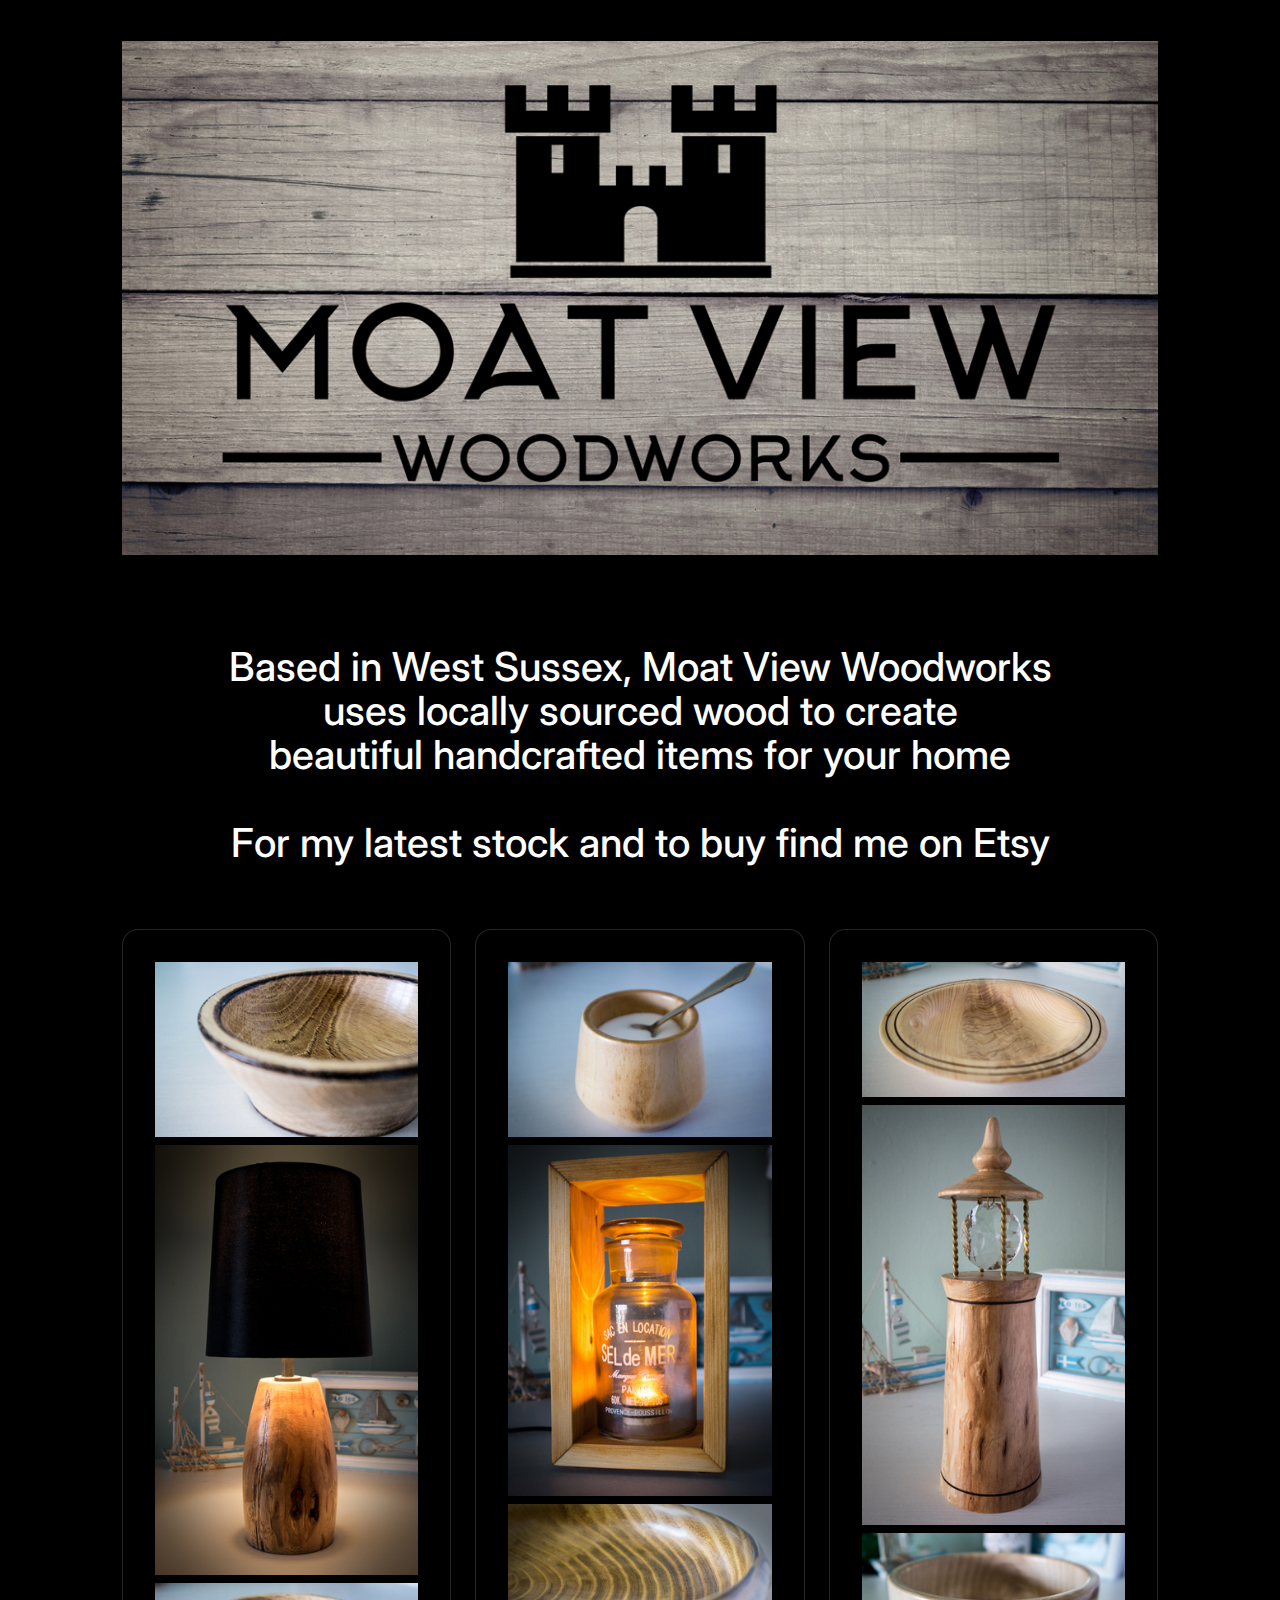
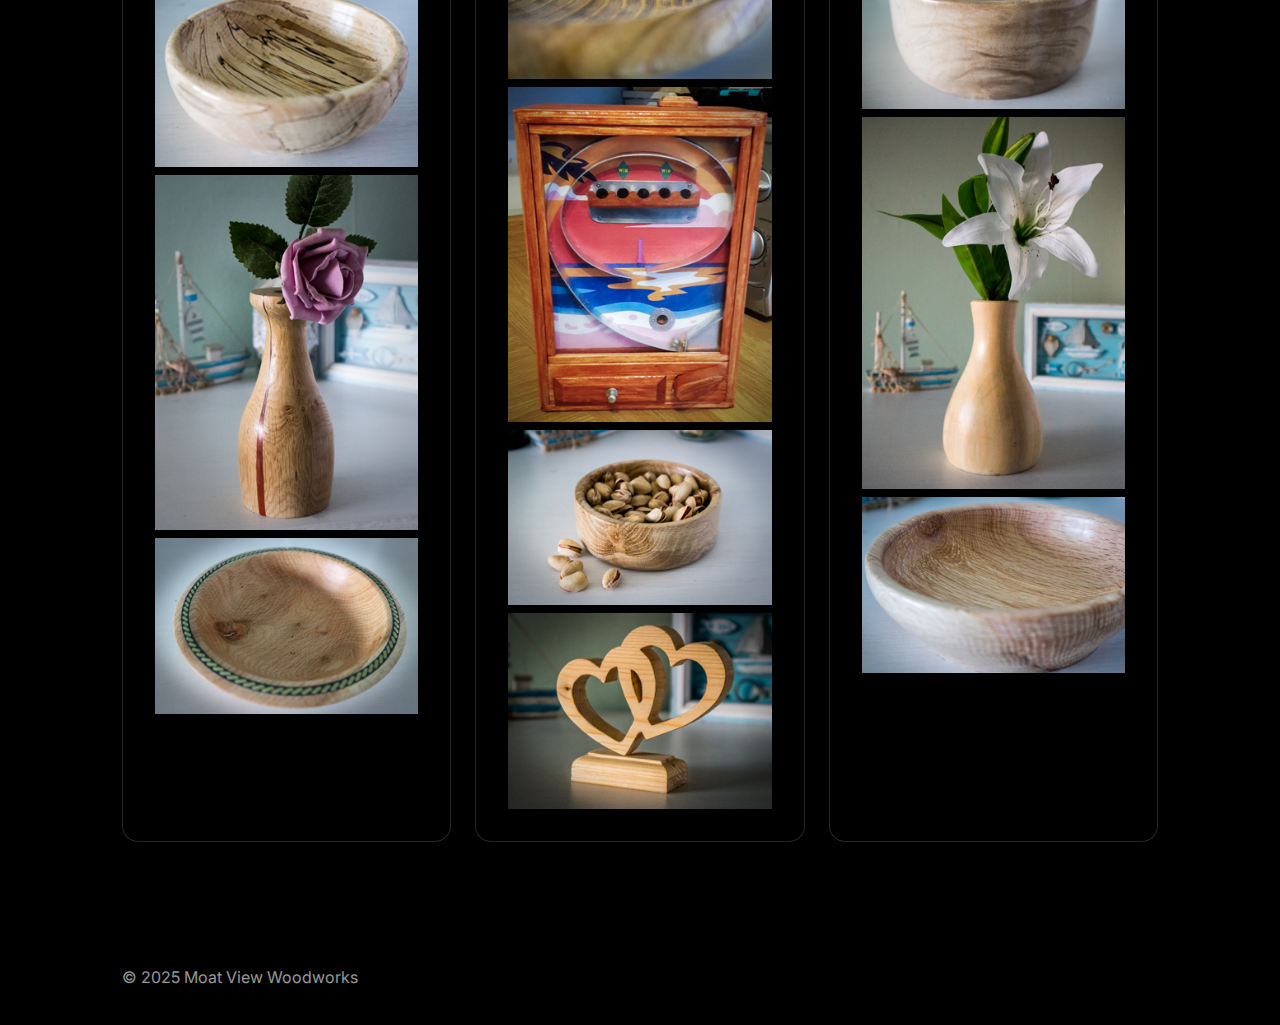
==== commit 05413b4d: "Add files via upload" ====
--- a/index.html
+++ b/index.html
@@ -4,14 +4,14 @@
     <link
       rel="stylesheet"
       type="text/css"
-      href="/assets/static/app_generated_index-6937cd5a.EyutXC5g.css"
+      href="/assets/static/app_generated_index-6937cd5a.B-qQI0df.css"
     />
     <meta charset="UTF-8" />
     <meta name="viewport" content="width=device-width,initial-scale=1" />
     <link
       rel="preload"
       as="image"
-      imagesrcset="/assets/Website_Logo_MEDIUM_iXam49k8LYAyHsYHU8zeN.jpg 16w, /assets/Website_Logo_MEDIUM_iXam49k8LYAyHsYHU8zeN.jpg 32w, /assets/Website_Logo_MEDIUM_iXam49k8LYAyHsYHU8zeN.jpg 48w, /assets/Website_Logo_MEDIUM_iXam49k8LYAyHsYHU8zeN.jpg 64w, /assets/Website_Logo_MEDIUM_iXam49k8LYAyHsYHU8zeN.jpg 96w, /assets/Website_Logo_MEDIUM_iXam49k8LYAyHsYHU8zeN.jpg 128w, /assets/Website_Logo_MEDIUM_iXam49k8LYAyHsYHU8zeN.jpg 256w, /assets/Website_Logo_MEDIUM_iXam49k8LYAyHsYHU8zeN.jpg 384w, /assets/Website_Logo_MEDIUM_iXam49k8LYAyHsYHU8zeN.jpg 640w, /assets/Website_Logo_MEDIUM_iXam49k8LYAyHsYHU8zeN.jpg 750w, /assets/Website_Logo_MEDIUM_iXam49k8LYAyHsYHU8zeN.jpg 828w, /assets/Website_Logo_MEDIUM_iXam49k8LYAyHsYHU8zeN.jpg 1080w, /assets/Website_Logo_MEDIUM_iXam49k8LYAyHsYHU8zeN.jpg 1200w, /assets/Website_Logo_MEDIUM_iXam49k8LYAyHsYHU8zeN.jpg 1920w, /assets/Website_Logo_MEDIUM_iXam49k8LYAyHsYHU8zeN.jpg 2048w, /assets/Website_Logo_MEDIUM_iXam49k8LYAyHsYHU8zeN.jpg 3840w"
+      imagesrcset="/assets/Website_Logo_1080_QNtCN3RoKRYozJMUDxLNi.jpg 16w, /assets/Website_Logo_1080_QNtCN3RoKRYozJMUDxLNi.jpg 32w, /assets/Website_Logo_1080_QNtCN3RoKRYozJMUDxLNi.jpg 48w, /assets/Website_Logo_1080_QNtCN3RoKRYozJMUDxLNi.jpg 64w, /assets/Website_Logo_1080_QNtCN3RoKRYozJMUDxLNi.jpg 96w, /assets/Website_Logo_1080_QNtCN3RoKRYozJMUDxLNi.jpg 128w, /assets/Website_Logo_1080_QNtCN3RoKRYozJMUDxLNi.jpg 256w, /assets/Website_Logo_1080_QNtCN3RoKRYozJMUDxLNi.jpg 384w, /assets/Website_Logo_1080_QNtCN3RoKRYozJMUDxLNi.jpg 640w, /assets/Website_Logo_1080_QNtCN3RoKRYozJMUDxLNi.jpg 750w, /assets/Website_Logo_1080_QNtCN3RoKRYozJMUDxLNi.jpg 828w, /assets/Website_Logo_1080_QNtCN3RoKRYozJMUDxLNi.jpg 1080w, /assets/Website_Logo_1080_QNtCN3RoKRYozJMUDxLNi.jpg 1200w, /assets/Website_Logo_1080_QNtCN3RoKRYozJMUDxLNi.jpg 1920w, /assets/Website_Logo_1080_QNtCN3RoKRYozJMUDxLNi.jpg 2048w, /assets/Website_Logo_1080_QNtCN3RoKRYozJMUDxLNi.jpg 3840w"
       imagesizes="100vw"
     />
     <meta property="og:url" content="https://url/" />
@@ -357,9 +357,6 @@
               }
             </style>
           </div>
-          <header
-            class="w-box c1357293 c9jnjeu czr2pxy c155uc7w cry9bxc c1lxiyww c1qyy4dh ct02u4h c1z0l37u c1ml0hr7 c1fd0kk1 c11gzs80 c1sche0c c1l2989r cjqo3r0 c1cvcmzo c3xzas1 c1n6cdq4 c1a5jpyh cymtqb c1fysxfs"
-          ></header>
         </div>
       </div>
       <main class="w-box">
@@ -372,28 +369,28 @@
             <div class="w-box">
               <img
                 alt="Cover of dashboard"
-                width="1280"
-                height="636"
-                src="/assets/Website_Logo_MEDIUM_iXam49k8LYAyHsYHU8zeN.jpg"
+                width="1080"
+                height="536"
+                src="/assets/Website_Logo_1080_QNtCN3RoKRYozJMUDxLNi.jpg"
                 class="w-image"
                 sizes="100vw"
                 srcset="
-                  /assets/Website_Logo_MEDIUM_iXam49k8LYAyHsYHU8zeN.jpg   16w,
-                  /assets/Website_Logo_MEDIUM_iXam49k8LYAyHsYHU8zeN.jpg   32w,
-                  /assets/Website_Logo_MEDIUM_iXam49k8LYAyHsYHU8zeN.jpg   48w,
-                  /assets/Website_Logo_MEDIUM_iXam49k8LYAyHsYHU8zeN.jpg   64w,
-                  /assets/Website_Logo_MEDIUM_iXam49k8LYAyHsYHU8zeN.jpg   96w,
-                  /assets/Website_Logo_MEDIUM_iXam49k8LYAyHsYHU8zeN.jpg  128w,
-                  /assets/Website_Logo_MEDIUM_iXam49k8LYAyHsYHU8zeN.jpg  256w,
-                  /assets/Website_Logo_MEDIUM_iXam49k8LYAyHsYHU8zeN.jpg  384w,
-                  /assets/Website_Logo_MEDIUM_iXam49k8LYAyHsYHU8zeN.jpg  640w,
-                  /assets/Website_Logo_MEDIUM_iXam49k8LYAyHsYHU8zeN.jpg  750w,
-                  /assets/Website_Logo_MEDIUM_iXam49k8LYAyHsYHU8zeN.jpg  828w,
-                  /assets/Website_Logo_MEDIUM_iXam49k8LYAyHsYHU8zeN.jpg 1080w,
-                  /assets/Website_Logo_MEDIUM_iXam49k8LYAyHsYHU8zeN.jpg 1200w,
-                  /assets/Website_Logo_MEDIUM_iXam49k8LYAyHsYHU8zeN.jpg 1920w,
-                  /assets/Website_Logo_MEDIUM_iXam49k8LYAyHsYHU8zeN.jpg 2048w,
-                  /assets/Website_Logo_MEDIUM_iXam49k8LYAyHsYHU8zeN.jpg 3840w
+                  /assets/Website_Logo_1080_QNtCN3RoKRYozJMUDxLNi.jpg   16w,
+                  /assets/Website_Logo_1080_QNtCN3RoKRYozJMUDxLNi.jpg   32w,
+                  /assets/Website_Logo_1080_QNtCN3RoKRYozJMUDxLNi.jpg   48w,
+                  /assets/Website_Logo_1080_QNtCN3RoKRYozJMUDxLNi.jpg   64w,
+                  /assets/Website_Logo_1080_QNtCN3RoKRYozJMUDxLNi.jpg   96w,
+                  /assets/Website_Logo_1080_QNtCN3RoKRYozJMUDxLNi.jpg  128w,
+                  /assets/Website_Logo_1080_QNtCN3RoKRYozJMUDxLNi.jpg  256w,
+                  /assets/Website_Logo_1080_QNtCN3RoKRYozJMUDxLNi.jpg  384w,
+                  /assets/Website_Logo_1080_QNtCN3RoKRYozJMUDxLNi.jpg  640w,
+                  /assets/Website_Logo_1080_QNtCN3RoKRYozJMUDxLNi.jpg  750w,
+                  /assets/Website_Logo_1080_QNtCN3RoKRYozJMUDxLNi.jpg  828w,
+                  /assets/Website_Logo_1080_QNtCN3RoKRYozJMUDxLNi.jpg 1080w,
+                  /assets/Website_Logo_1080_QNtCN3RoKRYozJMUDxLNi.jpg 1200w,
+                  /assets/Website_Logo_1080_QNtCN3RoKRYozJMUDxLNi.jpg 1920w,
+                  /assets/Website_Logo_1080_QNtCN3RoKRYozJMUDxLNi.jpg 2048w,
+                  /assets/Website_Logo_1080_QNtCN3RoKRYozJMUDxLNi.jpg 3840w
                 "
                 decoding="async"
                 loading="eager"
@@ -838,18 +835,18 @@
       }
     </script>
     <script
-      src="/assets/entries/entry-server-routing.DecezGAV.js"
+      src="/assets/entries/entry-server-routing.DFC7Kydi.js"
       type="module"
       async
     ></script>
     <link
       rel="modulepreload"
-      href="/assets/entries/pages_index.BVcqZNdc.js"
+      href="/assets/entries/pages_index.DDWE1oMy.js"
       as="script"
       type="text/javascript"
     /><link
       rel="modulepreload"
-      href="/assets/chunks/chunk-6fPG1UKR.js"
+      href="/assets/chunks/chunk-Cvx96O3n.js"
       as="script"
       type="text/javascript"
     />
--- a/assets/static/app_generated_index-6937cd5a.B-qQI0df.css
+++ b/assets/static/app_generated_index-6937cd5a.B-qQI0df.css
@@ -0,0 +1 @@
+@font-face{font-family:Inter;font-style:normal;font-weight:100 900;font-display:swap;src:url(/assets/Inter-VariableFont_opsz_wght_5pWJ31-T_iPEwHdXmYt6P.ttf) format("truetype")}@media all{:root{display:grid;min-height:100%;font-family:Arial,Roboto,sans-serif;font-size:16px;line-height:1.2;white-space:pre-wrap;white-space-collapse:preserve}:where(body.w-body){box-sizing:border-box;border-top-width:1px;border-right-width:1px;border-bottom-width:1px;border-left-width:1px;-webkit-font-smoothing:antialiased;-moz-osx-font-smoothing:grayscale;margin:0}:where(div.w-box){box-sizing:border-box;border-top-width:1px;border-right-width:1px;border-bottom-width:1px;border-left-width:1px;outline-width:1px}:where(address.w-box){box-sizing:border-box;border-top-width:1px;border-right-width:1px;border-bottom-width:1px;border-left-width:1px;outline-width:1px}:where(article.w-box){box-sizing:border-box;border-top-width:1px;border-right-width:1px;border-bottom-width:1px;border-left-width:1px;outline-width:1px}:where(aside.w-box){box-sizing:border-box;border-top-width:1px;border-right-width:1px;border-bottom-width:1px;border-left-width:1px;outline-width:1px}:where(figure.w-box){box-sizing:border-box;border-top-width:1px;border-right-width:1px;border-bottom-width:1px;border-left-width:1px;outline-width:1px}:where(footer.w-box){box-sizing:border-box;border-top-width:1px;border-right-width:1px;border-bottom-width:1px;border-left-width:1px;outline-width:1px}:where(header.w-box){box-sizing:border-box;border-top-width:1px;border-right-width:1px;border-bottom-width:1px;border-left-width:1px;outline-width:1px}:where(main.w-box){box-sizing:border-box;border-top-width:1px;border-right-width:1px;border-bottom-width:1px;border-left-width:1px;outline-width:1px}:where(nav.w-box){box-sizing:border-box;border-top-width:1px;border-right-width:1px;border-bottom-width:1px;border-left-width:1px;outline-width:1px}:where(section.w-box){box-sizing:border-box;border-top-width:1px;border-right-width:1px;border-bottom-width:1px;border-left-width:1px;outline-width:1px}:where(div.w-html-embed){display:contents;white-space:normal;white-space-collapse:collapse}:where(img.w-image){box-sizing:border-box;border-top-width:1px;border-right-width:1px;border-bottom-width:1px;border-left-width:1px;outline-width:1px;max-width:100%;display:block;height:auto}:where(h1.w-heading){box-sizing:border-box;border-top-width:1px;border-right-width:1px;border-bottom-width:1px;border-left-width:1px;outline-width:1px}:where(h2.w-heading){box-sizing:border-box;border-top-width:1px;border-right-width:1px;border-bottom-width:1px;border-left-width:1px;outline-width:1px}:where(h3.w-heading){box-sizing:border-box;border-top-width:1px;border-right-width:1px;border-bottom-width:1px;border-left-width:1px;outline-width:1px}:where(h4.w-heading){box-sizing:border-box;border-top-width:1px;border-right-width:1px;border-bottom-width:1px;border-left-width:1px;outline-width:1px}:where(h5.w-heading){box-sizing:border-box;border-top-width:1px;border-right-width:1px;border-bottom-width:1px;border-left-width:1px;outline-width:1px}:where(h6.w-heading){box-sizing:border-box;border-top-width:1px;border-right-width:1px;border-bottom-width:1px;border-left-width:1px;outline-width:1px}:where(p.w-paragraph){box-sizing:border-box;border-top-width:1px;border-right-width:1px;border-bottom-width:1px;border-left-width:1px;outline-width:1px}:where(a.w-link){box-sizing:border-box;border-top-width:1px;border-right-width:1px;border-bottom-width:1px;border-left-width:1px;outline-width:1px;display:inline-block}:where(div.w-text){box-sizing:border-box;border-top-width:1px;border-right-width:1px;border-bottom-width:1px;border-left-width:1px;outline-width:1px;min-height:1em}:where(a.w-rich-text-link){box-sizing:border-box;border-top-width:1px;border-right-width:1px;border-bottom-width:1px;border-left-width:1px;outline-width:1px;display:inline-block}:where(code.w-code-text){font-family:ui-monospace,SFMono-Regular,Consolas,Liberation Mono,Menlo,monospace;font-size:1em;box-sizing:border-box;border-top-width:1px;border-right-width:1px;border-bottom-width:1px;border-left-width:1px;display:block;padding-left:.2em;padding-right:.2em;background-color:#eee;white-space:pre-wrap;white-space-collapse:preserve}:where(ol.w-list){box-sizing:border-box;border-top-width:1px;border-right-width:1px;border-bottom-width:1px;border-left-width:1px;outline-width:1px;margin-top:0;margin-bottom:10px;padding-left:40px}:where(ul.w-list){box-sizing:border-box;border-top-width:1px;border-right-width:1px;border-bottom-width:1px;border-left-width:1px;outline-width:1px;margin-top:0;margin-bottom:10px;padding-left:40px}:where(li.w-list-item){box-sizing:border-box;border-top-width:1px;border-right-width:1px;border-bottom-width:1px;border-left-width:1px;outline-width:1px}:where(span.w-text-1){box-sizing:border-box;border-top-width:1px;border-right-width:1px;border-bottom-width:1px;border-left-width:1px;outline-width:1px}:where(blockquote.w-blockquote){margin:0 0 10px;padding:10px 20px;border-left:5px solid rgba(226,226,226,1)}:where(hr.w-separator){height:1px;color:inherit;box-sizing:border-box;border-top-width:1px;border-right-width:1px;border-bottom-width:1px;border-left-width:1px;background-color:gray;border-top-style:none;border-right-style:none;border-left-style:none;border-bottom-style:none}:where(div.w-accordion){box-sizing:border-box;border-top-width:1px;border-right-width:1px;border-bottom-width:1px;border-left-width:1px;outline-width:1px}:where(div.w-item){box-sizing:border-box;border-top-width:1px;border-right-width:1px;border-bottom-width:1px;border-left-width:1px;outline-width:1px}:where(h3.w-item-header){box-sizing:border-box;border-top-width:1px;border-right-width:1px;border-bottom-width:1px;border-left-width:1px;outline-width:1px;margin-top:0;margin-bottom:0}:where(button.w-item-trigger){font-family:inherit;font-size:100%;line-height:1.15;box-sizing:border-box;text-transform:none;background-color:transparent;background-image:none;border:0px solid rgba(226,232,240,1);margin:0;padding:0}:where(div.w-item-content){box-sizing:border-box;border-top-width:1px;border-right-width:1px;border-bottom-width:1px;border-left-width:1px;outline-width:1px}:where(form.w-webhook-form){box-sizing:border-box;border-top-width:1px;border-right-width:1px;border-bottom-width:1px;border-left-width:1px;outline-width:1px}:where(label.w-label){box-sizing:border-box;border-top-width:1px;border-right-width:1px;border-bottom-width:1px;border-left-width:1px;outline-width:1px}:where(input.w-text-input){font-family:inherit;font-size:100%;line-height:1.15;box-sizing:border-box;border-top-width:1px;border-right-width:1px;border-bottom-width:1px;border-left-width:1px;border-top-style:solid;border-right-style:solid;border-bottom-style:solid;border-left-style:solid;display:block;margin:0}:where(textarea.w-text-area){font-family:inherit;font-size:100%;line-height:1.15;box-sizing:border-box;border-top-width:1px;border-right-width:1px;border-bottom-width:1px;border-left-width:1px;border-top-style:solid;border-right-style:solid;border-bottom-style:solid;border-left-style:solid;resize:none;display:block;margin:0}:where(button.w-button){font-family:inherit;font-size:100%;line-height:1.15;box-sizing:border-box;border-top-width:1px;border-right-width:1px;border-bottom-width:1px;border-left-width:1px;border-top-style:solid;border-right-style:solid;border-bottom-style:solid;border-left-style:solid;text-transform:none;margin:0}:where(div.w-dialog-overlay){box-sizing:border-box;border-top-width:1px;border-right-width:1px;border-bottom-width:1px;border-left-width:1px;outline-width:1px}:where(div.w-dialog-content){box-sizing:border-box;border-top-width:1px;border-right-width:1px;border-bottom-width:1px;border-left-width:1px;outline-width:1px}:where(button.w-close-button){background-color:transparent;background-image:none;font-family:inherit;font-size:100%;line-height:1.15;box-sizing:border-box;text-transform:none;border:1px solid rgba(226,232,240,1);margin:0;padding:0}}@media all{:root{--font-lineheight-00: .95;--font-lineheight-0: 1.1;--font-lineheight-1: 1.25;--font-lineheight-2: 1.375;--font-lineheight-3: 1.5;--font-lineheight-4: 1.75;--font-lineheight-5: 2;--font-letterspacing-0: -2px;--font-letterspacing-1: .025em;--font-letterspacing-2: .05em;--font-letterspacing-3: .075em;--font-letterspacing-4: .15em;--font-letterspacing-5: .5em;--font-letterspacing-6: .75em;--font-letterspacing-7: 1em;--font-size-00: .5rem;--font-size-0: .75rem;--font-size-1: 1rem;--font-size-2: 1.1rem;--font-size-3: 1.25rem;--font-size-4: 1.5rem;--font-size-5: 2rem;--font-size-6: 2.5rem;--font-size-7: 3rem;--font-size-8: 3.5rem;--font-size-fluid-0: clamp(.85rem,2vw,1.125rem);--font-size-fluid-1: clamp(1.25rem,4vw,1.5rem);--font-size-fluid-2: clamp(1.5rem,6vw,2.5rem);--font-size-fluid-3: clamp(2rem,9vw,5rem);--size-000: -.5rem;--size-00: -.25rem;--size-1: .25rem;--size-2: .5rem;--size-3: 1rem;--size-4: 1.25rem;--size-5: 1.5rem;--size-6: 1.75rem;--size-7: 2rem;--size-8: 3rem;--size-9: 4rem;--size-10: 5rem;--size-11: 7.5rem;--size-12: 10rem;--size-13: 15rem;--size-14: 20rem;--size-15: 30rem;--size-px-000: -8px;--size-px-00: -4px;--size-px-1: 4px;--size-px-2: 8px;--size-px-3: 16px;--size-px-4: 20px;--size-px-5: 24px;--size-px-6: 28px;--size-px-7: 32px;--size-px-8: 48px;--size-px-9: 64px;--size-px-10: 80px;--size-px-11: 120px;--size-px-12: 160px;--size-px-13: 240px;--size-px-14: 320px;--size-px-15: 480px;--size-fluid-1: clamp(.5rem,1vw,1rem);--size-fluid-2: clamp(1rem,2vw,1.5rem);--size-fluid-3: clamp(1.5rem,3vw,2rem);--size-fluid-4: clamp(2rem,4vw,3rem);--size-fluid-5: clamp(4rem,5vw,5rem);--size-fluid-6: clamp(5rem,7vw,7.5rem);--size-fluid-7: clamp(7.5rem,10vw,10rem);--size-fluid-8: clamp(10rem,20vw,15rem);--size-fluid-9: clamp(15rem,30vw,20rem);--size-fluid-10: clamp(20rem,40vw,30rem);--size-content-1: 20ch;--size-content-2: 45ch;--size-content-3: 60ch;--size-header-1: 20ch;--size-header-2: 25ch;--size-header-3: 35ch;--size-xxs: 240px;--size-xs: 360px;--size-sm: 480px;--size-md: 768px;--size-lg: 1100px;--size-xl: 1440px;--size-xxl: 1920px;--size-relative-000: -.5ch;--size-relative-00: -.25ch;--size-relative-1: .25ch;--size-relative-2: .5ch;--size-relative-3: 1ch;--size-relative-4: 1.25ch;--size-relative-5: 1.5ch;--size-relative-6: 1.75ch;--size-relative-7: 2ch;--size-relative-8: 3ch;--size-relative-9: 4ch;--size-relative-10: 5ch;--size-relative-11: 7.5ch;--size-relative-12: 10ch;--size-relative-13: 15ch;--size-relative-14: 20ch;--size-relative-15: 30ch;--ease-1: cubic-bezier(.25,0,.5,1);--ease-2: cubic-bezier(.25,0,.4,1);--ease-3: cubic-bezier(.25,0,.3,1);--ease-4: cubic-bezier(.25,0,.2,1);--ease-5: cubic-bezier(.25,0,.1,1);--ease-in-1: cubic-bezier(.25,0,1,1);--ease-in-2: cubic-bezier(.5,0,1,1);--ease-in-3: cubic-bezier(.7,0,1,1);--ease-in-4: cubic-bezier(.9,0,1,1);--ease-in-5: cubic-bezier(1,0,1,1);--ease-out-1: cubic-bezier(0,0,.75,1);--ease-out-2: cubic-bezier(0,0,.5,1);--ease-out-3: cubic-bezier(0,0,.3,1);--ease-out-4: cubic-bezier(0,0,.1,1);--ease-out-5: cubic-bezier(0,0,0,1);--ease-in-out-1: cubic-bezier(.1,0,.9,1);--ease-in-out-2: cubic-bezier(.3,0,.7,1);--ease-in-out-3: cubic-bezier(.5,0,.5,1);--ease-in-out-4: cubic-bezier(.7,0,.3,1);--ease-in-out-5: cubic-bezier(.9,0,.1,1);--ease-elastic-out-1: cubic-bezier(.5,.75,.75,1.25);--ease-elastic-out-2: cubic-bezier(.5,1,.75,1.25);--ease-elastic-out-3: cubic-bezier(.5,1.25,.75,1.25);--ease-elastic-out-4: cubic-bezier(.5,1.5,.75,1.25);--ease-elastic-out-5: cubic-bezier(.5,1.75,.75,1.25);--ease-elastic-in-1: cubic-bezier(.5,-.25,.75,1);--ease-elastic-in-2: cubic-bezier(.5,-.5,.75,1);--ease-elastic-in-3: cubic-bezier(.5,-.75,.75,1);--ease-elastic-in-4: cubic-bezier(.5,-1,.75,1);--ease-elastic-in-5: cubic-bezier(.5,-1.25,.75,1);--ease-elastic-in-out-1: cubic-bezier(.5,-.1,.1,1.5);--ease-elastic-in-out-2: cubic-bezier(.5,-.3,.1,1.5);--ease-elastic-in-out-3: cubic-bezier(.5,-.5,.1,1.5);--ease-elastic-in-out-4: cubic-bezier(.5,-.7,.1,1.5);--ease-elastic-in-out-5: cubic-bezier(.5,-.9,.1,1.5);--ease-step-1: steps(2);--ease-step-2: steps(3);--ease-step-3: steps(4);--ease-step-4: steps(7);--ease-step-5: steps(10);--ease-elastic-1: var(--ease-elastic-out-1);--ease-elastic-2: var(--ease-elastic-out-2);--ease-elastic-3: var(--ease-elastic-out-3);--ease-elastic-4: var(--ease-elastic-out-4);--ease-elastic-5: var(--ease-elastic-out-5);--ease-squish-1: var(--ease-elastic-in-out-1);--ease-squish-2: var(--ease-elastic-in-out-2);--ease-squish-3: var(--ease-elastic-in-out-3);--ease-squish-4: var(--ease-elastic-in-out-4);--ease-squish-5: var(--ease-elastic-in-out-5);--ease-spring-1: linear(0,.006,.025 2.8%,.101 6.1%,.539 18.9%,.721 25.3%,.849 31.5%,.937 38.1%,.968 41.8%,.991 45.7%,1.006 50.1%,1.015 55%,1.017 63.9%,1.001);--ease-spring-2: linear(0,.007,.029 2.2%,.118 4.7%,.625 14.4%,.826 19%,.902,.962,1.008 26.1%,1.041 28.7%,1.064 32.1%,1.07 36%,1.061 40.5%,1.015 53.4%,.999 61.6%,.995 71.2%,1);--ease-spring-3: linear(0,.009,.035 2.1%,.141 4.4%,.723 12.9%,.938 16.7%,1.017,1.077,1.121,1.149 24.3%,1.159,1.163,1.161,1.154 29.9%,1.129 32.8%,1.051 39.6%,1.017 43.1%,.991,.977 51%,.974 53.8%,.975 57.1%,.997 69.8%,1.003 76.9%,1);--ease-spring-4: linear(0,.009,.037 1.7%,.153 3.6%,.776 10.3%,1.001,1.142 16%,1.185,1.209 19%,1.215 19.9% 20.8%,1.199,1.165 25%,1.056 30.3%,1.008 33%,.973,.955 39.2%,.953 41.1%,.957 43.3%,.998 53.3%,1.009 59.1% 63.7%,.998 78.9%,1);--ease-spring-5: linear(0,.01,.04 1.6%,.161 3.3%,.816 9.4%,1.046,1.189 14.4%,1.231,1.254 17%,1.259,1.257 18.6%,1.236,1.194 22.3%,1.057 27%,.999 29.4%,.955 32.1%,.942,.935 34.9%,.933,.939 38.4%,1 47.3%,1.011,1.017 52.6%,1.016 56.4%,1 65.2%,.996 70.2%,1.001 87.2%,1);--ease-bounce-1: linear(0,.004,.016,.035,.063,.098,.141,.191,.25,.316,.391 36.8%,.563,.766,1 58.8%,.946,.908 69.1%,.895,.885,.879,.878,.879,.885,.895,.908 89.7%,.946,1);--ease-bounce-2: linear(0,.004,.016,.035,.063,.098,.141 15.1%,.25,.391,.562,.765,1,.892 45.2%,.849,.815,.788,.769,.757,.753,.757,.769,.788,.815,.85,.892 75.2%,1 80.2%,.973,.954,.943,.939,.943,.954,.973,1);--ease-bounce-3: linear(0,.004,.016,.035,.062,.098,.141 11.4%,.25,.39,.562,.764,1 30.3%,.847 34.8%,.787,.737,.699,.672,.655,.65,.656,.672,.699,.738,.787,.847 61.7%,1 66.2%,.946,.908,.885 74.2%,.879,.878,.879,.885 79.5%,.908,.946,1 87.4%,.981,.968,.96,.957,.96,.968,.981,1);--ease-bounce-4: linear(0,.004,.016 3%,.062,.141,.25,.391,.562 18.2%,1 24.3%,.81,.676 32.3%,.629,.595,.575,.568,.575,.595,.629,.676 48.2%,.811,1 56.2%,.918,.86,.825,.814,.825,.86,.918,1 77.2%,.94 80.6%,.925,.92,.925,.94 87.5%,1 90.9%,.974,.965,.974,1);--ease-bounce-5: linear(0,.004,.016 2.5%,.063,.141,.25 10.1%,.562,1 20.2%,.783,.627,.534 30.9%,.511,.503,.511,.534 38%,.627,.782,1 48.7%,.892,.815,.769 56.3%,.757,.753,.757,.769 61.3%,.815,.892,1 68.8%,.908 72.4%,.885,.878,.885,.908 79.4%,1 83%,.954 85.5%,.943,.939,.943,.954 90.5%,1 93%,.977,.97,.977,1);--layer-1: 1;--layer-2: 2;--layer-3: 3;--layer-4: 4;--layer-5: 5;--layer-important: 2147483647;--shadow-color: 220 3% 15%;--shadow-strength: 1%;--inner-shadow-highlight: inset 0-.5px 0 0#fff,inset 0 .5px 0 0 rgba(0,0,0,.067);--shadow-1: 0 1px 2px -1px hsl(var(--shadow-color)/calc(var(--shadow-strength) + 9%));--shadow-2: 0 3px 5px -2px hsl(var(--shadow-color)/calc(var(--shadow-strength) + 3%)),0 7px 14px -5px hsl(var(--shadow-color)/calc(var(--shadow-strength) + 5%));--shadow-3: 0 -1px 3px 0 hsl(var(--shadow-color)/calc(var(--shadow-strength) + 2%)),0 1px 2px -5px hsl(var(--shadow-color)/calc(var(--shadow-strength) + 2%)),0 2px 5px -5px hsl(var(--shadow-color)/calc(var(--shadow-strength) + 4%)),0 4px 12px -5px hsl(var(--shadow-color)/calc(var(--shadow-strength) + 5%)),0 12px 15px -5px hsl(var(--shadow-color)/calc(var(--shadow-strength) + 7%));--shadow-4: 0 -2px 5px 0 hsl(var(--shadow-color)/calc(var(--shadow-strength) + 2%)),0 1px 1px -2px hsl(var(--shadow-color)/calc(var(--shadow-strength) + 3%)),0 2px 2px -2px hsl(var(--shadow-color)/calc(var(--shadow-strength) + 3%)),0 5px 5px -2px hsl(var(--shadow-color)/calc(var(--shadow-strength) + 4%)),0 9px 9px -2px hsl(var(--shadow-color)/calc(var(--shadow-strength) + 5%)),0 16px 16px -2px hsl(var(--shadow-color)/calc(var(--shadow-strength) + 6%));--shadow-5: 0 -1px 2px 0 hsl(var(--shadow-color)/calc(var(--shadow-strength) + 2%)),0 2px 1px -2px hsl(var(--shadow-color)/calc(var(--shadow-strength) + 3%)),0 5px 5px -2px hsl(var(--shadow-color)/calc(var(--shadow-strength) + 3%)),0 10px 10px -2px hsl(var(--shadow-color)/calc(var(--shadow-strength) + 4%)),0 20px 20px -2px hsl(var(--shadow-color)/calc(var(--shadow-strength) + 5%)),0 40px 40px -2px hsl(var(--shadow-color)/calc(var(--shadow-strength) + 7%));--shadow-6: 0 -1px 2px 0 hsl(var(--shadow-color)/calc(var(--shadow-strength) + 2%)),0 3px 2px -2px hsl(var(--shadow-color)/calc(var(--shadow-strength) + 3%)),0 7px 5px -2px hsl(var(--shadow-color)/calc(var(--shadow-strength) + 3%)),0 12px 10px -2px hsl(var(--shadow-color)/calc(var(--shadow-strength) + 4%)),0 22px 18px -2px hsl(var(--shadow-color)/calc(var(--shadow-strength) + 5%)),0 41px 33px -2px hsl(var(--shadow-color)/calc(var(--shadow-strength) + 6%)),0 100px 80px -2px hsl(var(--shadow-color)/calc(var(--shadow-strength) + 7%));--inner-shadow-0: inset 0 0 0 1px hsl(var(--shadow-color)/calc(var(--shadow-strength) + 9%));--inner-shadow-1: inset 0 1px 2px 0 hsl(var(--shadow-color)/calc(var(--shadow-strength) + 9%)),var(--inner-shadow-highlight);--inner-shadow-2: inset 0 1px 4px 0 hsl(var(--shadow-color)/calc(var(--shadow-strength) + 9%)),var(--inner-shadow-highlight);--inner-shadow-3: inset 0 2px 8px 0 hsl(var(--shadow-color)/calc(var(--shadow-strength) + 9%)),var(--inner-shadow-highlight);--inner-shadow-4: inset 0 2px 14px 0 hsl(var(--shadow-color)/calc(var(--shadow-strength) + 9%)),var(--inner-shadow-highlight);--ratio-square: 1;--ratio-landscape: 4/3;--ratio-portrait: 3/4;--ratio-widescreen: 16/9;--ratio-ultrawide: 18/5;--ratio-golden: 1.618/1;--gray-0: rgba(255, 255, 255, 1);--gray-1: unset;--gray-2: unset;--gray-3: rgba(217, 217, 217, 1);--gray-4: unset;--gray-5: unset;--gray-6: unset;--gray-7: unset;--gray-8: unset;--gray-9: rgba(40, 39, 41, 1);--gray-10: unset;--gray-11: unset;--gray-12: rgba(0, 0, 0, 1);--stone-0: unset;--stone-1: unset;--stone-2: unset;--stone-3: unset;--stone-4: unset;--stone-5: unset;--stone-6: unset;--stone-7: unset;--stone-8: unset;--stone-9: unset;--stone-10: unset;--stone-11: unset;--stone-12: unset;--red-0: unset;--red-1: unset;--red-2: unset;--red-3: unset;--red-4: unset;--red-5: unset;--red-6: unset;--red-7: unset;--red-8: unset;--red-9: unset;--red-10: unset;--red-11: unset;--red-12: unset;--pink-0: unset;--pink-1: unset;--pink-2: unset;--pink-3: unset;--pink-4: unset;--pink-5: unset;--pink-6: unset;--pink-7: unset;--pink-8: unset;--pink-9: unset;--pink-10: unset;--pink-11: unset;--pink-12: unset;--purple-0: rgba(249, 245, 255, 1);--purple-1: unset;--purple-2: unset;--purple-3: unset;--purple-4: unset;--purple-5: rgba(152, 85, 255, 1);--purple-6: rgba(140, 69, 255, 1);--purple-7: unset;--purple-8: rgba(101, 59, 148, 1);--purple-9: unset;--purple-10: unset;--purple-11: rgba(42, 25, 60, 1);--purple-12: rgba(2, 1, 3, 1);--violet-0: unset;--violet-1: unset;--violet-2: unset;--violet-3: unset;--violet-4: unset;--violet-5: unset;--violet-6: unset;--violet-7: unset;--violet-8: unset;--violet-9: unset;--violet-10: unset;--violet-11: unset;--violet-12: unset;--indigo-0: unset;--indigo-1: unset;--indigo-2: unset;--indigo-3: unset;--indigo-4: unset;--indigo-5: unset;--indigo-6: unset;--indigo-7: unset;--indigo-8: unset;--indigo-9: unset;--indigo-10: unset;--indigo-11: unset;--indigo-12: unset;--blue-0: unset;--blue-1: unset;--blue-2: unset;--blue-3: unset;--blue-4: unset;--blue-5: unset;--blue-6: unset;--blue-7: unset;--blue-8: unset;--blue-9: unset;--blue-10: unset;--blue-11: unset;--blue-12: unset;--cyan-0: unset;--cyan-1: unset;--cyan-2: unset;--cyan-3: unset;--cyan-4: unset;--cyan-5: unset;--cyan-6: unset;--cyan-7: unset;--cyan-8: unset;--cyan-9: unset;--cyan-10: unset;--cyan-11: unset;--cyan-12: unset;--teal-0: unset;--teal-1: unset;--teal-2: unset;--teal-3: unset;--teal-4: unset;--teal-5: unset;--teal-6: unset;--teal-7: unset;--teal-8: unset;--teal-9: unset;--teal-10: unset;--teal-11: unset;--teal-12: unset;--green-0: unset;--green-1: unset;--green-2: unset;--green-3: unset;--green-4: unset;--green-5: unset;--green-6: unset;--green-7: unset;--green-8: unset;--green-9: unset;--green-10: unset;--green-11: unset;--green-12: unset;--lime-0: unset;--lime-1: unset;--lime-2: unset;--lime-3: unset;--lime-4: unset;--lime-5: unset;--lime-6: unset;--lime-7: unset;--lime-8: unset;--lime-9: unset;--lime-10: unset;--lime-11: unset;--lime-12: unset;--yellow-0: unset;--yellow-1: unset;--yellow-2: unset;--yellow-3: unset;--yellow-4: unset;--yellow-5: unset;--yellow-6: unset;--yellow-7: unset;--yellow-8: unset;--yellow-9: unset;--yellow-10: unset;--yellow-11: unset;--yellow-12: unset;--orange-0: unset;--orange-1: unset;--orange-2: unset;--orange-3: unset;--orange-4: unset;--orange-5: unset;--orange-6: unset;--orange-7: unset;--orange-8: unset;--orange-9: unset;--orange-10: unset;--orange-11: unset;--orange-12: unset;--choco-0: unset;--choco-1: unset;--choco-2: unset;--choco-3: unset;--choco-4: unset;--choco-5: unset;--choco-6: unset;--choco-7: unset;--choco-8: unset;--choco-9: unset;--choco-10: unset;--choco-11: unset;--choco-12: unset;--brown-0: unset;--brown-1: unset;--brown-2: unset;--brown-3: unset;--brown-4: unset;--brown-5: unset;--brown-6: unset;--brown-7: unset;--brown-8: unset;--brown-9: unset;--brown-10: unset;--brown-11: unset;--brown-12: unset;--sand-0: unset;--sand-1: unset;--sand-2: unset;--sand-3: unset;--sand-4: unset;--sand-5: unset;--sand-6: unset;--sand-7: unset;--sand-8: unset;--sand-9: unset;--sand-10: unset;--sand-11: unset;--sand-12: unset;--camo-0: unset;--camo-1: unset;--camo-2: unset;--camo-3: unset;--camo-4: unset;--camo-5: unset;--camo-6: unset;--camo-7: unset;--camo-8: unset;--camo-9: unset;--camo-10: unset;--camo-11: unset;--camo-12: unset;--jungle-0: unset;--jungle-1: unset;--jungle-2: unset;--jungle-3: unset;--jungle-4: unset;--jungle-5: unset;--jungle-6: unset;--jungle-7: unset;--jungle-8: unset;--jungle-9: unset;--jungle-10: unset;--jungle-11: unset;--jungle-12: unset;--gradient-1: linear-gradient(270deg,#0D0718 0%,rgba(15,8,27,0));--gradient-2: linear-gradient(180deg,#FFFFFF 54.17%,#B372CF 100%);--gradient-3: linear-gradient(180deg,rgba(0,0,0,0));--gradient-4: linear-gradient(180deg,transparent 0%,#371866 100%);--gradient-5: linear-gradient(179.77deg,rgba(3,1,6,0));--gradient-6: linear-gradient(107.08deg,#190D2E .54%,#020103 99.46%);--gradient-7: radial-gradient(circle,#56299D 0%,#020103 100%);--gradient-8: linear-gradient(180deg,#010002 0%,#361764 100%);--gradient-9: linear-gradient(180deg,#000000 29%,rgba(0,0,0,0));--gradient-10: linear-gradient(180.17deg,rgba(2,1,3,0));--gradient-11: linear-gradient(180deg,#000000 0%,#371866 100%);--gradient-12: unset;--gradient-13: unset;--gradient-14: unset;--gradient-15: unset;--gradient-16: unset;--gradient-17: unset;--gradient-18: unset;--gradient-19: unset;--gradient-20: unset;--gradient-21: unset;--gradient-22: unset;--gradient-23: unset;--gradient-24: unset;--gradient-25: unset;--gradient-26: unset;--gradient-27: unset;--gradient-28: unset;--gradient-29: unset;--gradient-30: unset;--noise-1: url("data:image/svg+xml;charset=utf-8,%3Csvg viewBox='0 0 200 200' xmlns='http://www.w3.org/2000/svg'%3E%3Cfilter id='a'%3E%3CfeTurbulence type='fractalNoise' baseFrequency='.005' numOctaves='2' stitchTiles='stitch'/%3E%3C/filter%3E%3Crect width='100%25' height='100%25' filter='url(%23a)'/%3E%3C/svg%3E");--noise-2: url("data:image/svg+xml;charset=utf-8,%3Csvg viewBox='0 0 300 300' xmlns='http://www.w3.org/2000/svg'%3E%3Cfilter id='a'%3E%3CfeTurbulence type='fractalNoise' baseFrequency='.05' stitchTiles='stitch'/%3E%3C/filter%3E%3Crect width='100%25' height='100%25' filter='url(%23a)'/%3E%3C/svg%3E");--noise-3: url("data:image/svg+xml;charset=utf-8,%3Csvg viewBox='0 0 1024 1024' xmlns='http://www.w3.org/2000/svg'%3E%3Cfilter id='a'%3E%3CfeTurbulence type='fractalNoise' baseFrequency='.25' stitchTiles='stitch'/%3E%3C/filter%3E%3Crect width='100%25' height='100%25' filter='url(%23a)'/%3E%3C/svg%3E");--noise-4: url("data:image/svg+xml;charset=utf-8,%3Csvg viewBox='0 0 2056 2056' xmlns='http://www.w3.org/2000/svg'%3E%3Cfilter id='a'%3E%3CfeTurbulence type='fractalNoise' baseFrequency='.5' stitchTiles='stitch'/%3E%3C/filter%3E%3Crect width='100%25' height='100%25' filter='url(%23a)'/%3E%3C/svg%3E");--noise-5: url("data:image/svg+xml;charset=utf-8,%3Csvg viewBox='0 0 2056 2056' xmlns='http://www.w3.org/2000/svg'%3E%3Cfilter id='a'%3E%3CfeTurbulence type='fractalNoise' baseFrequency='.75' stitchTiles='stitch'/%3E%3C/filter%3E%3Crect width='100%25' height='100%25' filter='url(%23a)'/%3E%3C/svg%3E");--noise-filter-1: contrast(300%) brightness(100%);--noise-filter-2: contrast(200%) brightness(150%);--noise-filter-3: contrast(200%) brightness(250%);--noise-filter-4: contrast(200%) brightness(500%);--noise-filter-5: contrast(200%) brightness(1000%);--border-size-1: 1px;--border-size-2: 2px;--border-size-3: 5px;--border-size-4: 10px;--border-size-5: 25px;--radius-1: 2px;--radius-2: 5px;--radius-3: 1rem;--radius-4: 2rem;--radius-5: 4rem;--radius-6: 8rem;--radius-round: 100000px;--radius-conditional-1: clamp(0px, calc(100vw - 100%) * 1e5,var(--radius-1));--radius-conditional-2: clamp(0px, calc(100vw - 100%) * 1e5,var(--radius-2));--radius-conditional-3: clamp(0px, calc(100vw - 100%) * 1e5,var(--radius-3));--radius-conditional-4: clamp(0px, calc(100vw - 100%) * 1e5,var(--radius-4));--radius-conditional-5: clamp(0px, calc(100vw - 100%) * 1e5,var(--radius-5));--radius-conditional-6: clamp(0px, calc(100vw - 100%) * 1e5,var(--radius-6));background-color:var(--background-primary, rgba(13, 15, 18, 1));color:var(--foreground-muted, rgba(255, 255, 255, .6));--focus-color: var(--foreground-accent, rgba(34, 139, 230, 1));--focus-width: 1px;--focus-offset: 0;--duration-default: .2s;--easing-default: var(--ease-out-3);--gap-xs: var(--size-2);--gap-s: var(--size-fluid-2);--gap-m: var(--size-fluid-5);--gap-l: var(--size-fluid-7);--foreground-primary: var(--gray-0);--foreground-secondary: var(--gray-12);--foreground-accent: var(--purple-5);--foreground-muted: rgba(255, 255, 255, .6);--foreground-border: rgba(255, 255, 255, .15);--background-primary: var(--gray-12);--background-secondary: var(--gray-0);--background-accent: var(--purple-5);--background-card: var(--background-primary, rgba(0, 0, 0, 1));font-family:Inter,sans-serif;--spacing-default: var(--size-fluid-3);font-size:16px;line-height:var(--font-lineheight-2, 1.375);--background-tertiary: var(--gray-9) }.c13b531o{padding-top:var(--size-2)}.c1my01bv{padding-bottom:var(--size-2)}.c1a8d7ts{padding-left:var(--size-4)}.c122t6uk{padding-right:var(--size-4)}.c1qom380{text-align:center}.c1dgwt71{background-color:var(--green-3)}.c10tv7lx{margin-top:var(--size-2)}.ceijzmy{margin-bottom:var(--size-2)}.cr8yqfm{border-top-left-radius:var(--radius-2)}.c1ufwdzl{border-top-right-radius:var(--radius-2)}.c5blvcv{border-bottom-left-radius:var(--radius-2)}.cml0h3f{border-bottom-right-radius:var(--radius-2)}.cry9bxc{display:flex}.c1qyy4dh{align-items:center}.ct02u4h{justify-content:center}.c1md20bl{column-gap:var(--gap-xs, .5rem)}.c1e892th{row-gap:var(--gap-xs, .5rem)}.c1357293{margin-right:auto}.c9jnjeu{margin-left:auto}.c1ea2p93{--demo-icon-opacity: 0 }.cvbguh1{--demo-icon-translate: 5px }.cxzbt5w{cursor:default}.c1cqu2xh{max-width:max-content}.c16o4em1{color:var(--green-12)}.c6wd8dp{border:var(--border-size-1) solid var(--green-7)}.cmkn8do:hover{--demo-icon-translate: 0px }.cohcyhg:hover{--demo-icon-opacity: 1 }.csru8nn{display:inline-flex}.cqmknsi{opacity:var(--demo-icon-opacity)}.c1187s2w{translate:0 var(--demo-icon-translate)}.cc50ri5{transition-property:translate,opacity}.cab2htk{transition-duration:.2s,.2s}.c1401ycp{transition-timing-function:cubic-bezier(.45,0,.55,1),ease}.cwc6hbl{transition-delay:0ms,0ms}.c11r52nx{transition-behavior:normal,normal}.cd3iwfe{transition-duration:var(--duration-default, .2s),var(--duration-default, .2s)}.c1yhcvvf{transition-timing-function:var(--easing-default, cubic-bezier(0,0,.3,1)),var(--easing-default, cubic-bezier(0,0,.3,1))}.c1e9wxra{transition-property:color}.c1ovbu2i{transition-duration:.2s}.c1hskipr{transition-timing-function:ease}.c18nx7en{transition-delay:0ms}.c13zjl4p{transition-behavior:normal}.cs65yuw:hover{color:var(--green-10)}.c1pzicie{padding-top:0}.c7nbu3h{padding-bottom:37px}.czr2pxy{width:100%}.c155uc7w{max-width:var(--size-lg, 1024px)}.c1lfjoq7{flex-direction:column}.c1778y6x{align-items:stretch}.c1wt8a7g{justify-content:start}.c1s46o9r{column-gap:var(--gap-m)}.cdczzub{row-gap:var(--gap-m)}.c1fd0kk1{padding-right:var(--spacing-default, clamp(1.5rem,3vw,2rem))}.c11gzs80{padding-left:var(--spacing-default, clamp(1.5rem,3vw,2rem))}.cna0hdz{padding-top:var(--size-fluid-6)}.c1mzb2kd{padding-bottom:var(--size-fluid-6)}.c11ykhog{column-gap:var(--size-fluid-6)}.c1kt5iwx{row-gap:var(--size-fluid-6)}.c1z0l37u{column-gap:var(--gap-s, clamp(1rem,2vw,1.5rem))}.c1ml0hr7{row-gap:var(--gap-s, clamp(1rem,2vw,1.5rem))}.cbmc0x9{padding-top:var(--size-9)}.c11nr3ex{font-size:var(--font-size-fluid-3)}.cy1haag{font-weight:500}.c32myit{margin-top:0}.cwrra4i{margin-bottom:0}.c4rpps8{color:transparent}.c1d23h5a{background-image:var(--gradient-2)}.cnu4kgu{background-size:auto auto}.c1yb3n9o{background-repeat:repeat}.cbrrmm8{background-attachment:scroll}.cuo9dm5{background-origin:padding-box}.c40zsbj{-webkit-background-clip:text;background-clip:text}.c13cx24t{line-height:var(--font-lineheight-00)}.c8itdy4{letter-spacing:-2px}.c1dhz37v{text-wrap:balance}.c1xzir7e{background-position:0% 0%}.c1nkzcyu{font-size:var(--font-size-3)}.che9upb{color:var(--foreground-muted, rgba(173, 181, 189, 1))}.cz5g8eb{max-width:var(--size-content-3)}.c1pu3n16{color:var(--foreground-accent, rgba(152, 85, 255, 1))}.cld4m44{display:inline}.c1c9nyn{transition-duration:var(--duration-default, .2s)}.co9inq6{transition-timing-function:var(--easing-default, cubic-bezier(0,0,.3,1))}.cl60rel:focus-visible{outline-offset:var(--focus-offset, 0)}.c1ib9cr2:focus-visible{outline:var(--focus-width, 1px) solid var(--focus-color, rgba(51, 154, 240, 1))}.c1d7u282:hover{color:var(--foreground-muted, rgba(255, 255, 255, .6))}.cdq89vd{column-gap:var(--size-fluid-3)}.c1tcoltv{row-gap:var(--size-fluid-3)}.c1yehcfp{background-color:#834df4}.cbvffy{padding-left:var(--size-1)}.can94pj{padding-right:var(--size-1)}.c1p3n7hw{color:var(--gray-0)}.c1pn4vw7{border-top-left-radius:3px}.cczo11{border-top-right-radius:3px}.c1tnvyeo{border-bottom-left-radius:3px}.c1pm51o8{border-bottom-right-radius:3px}.c18tatc1{width:fit-content}.c1dxq9cf{font-size:var(--font-size-fluid-2)}.c12y6bqh{color:var(--foreground-primary)}.c1mpwk4w{line-height:var(--font-lineheight-0)}.cuoke4w{font-size:var(--font-size-fluid-1)}.c11dowh9{font-weight:700}.c160atll{font-size:var(--font-size-fluid-0)}.c1kol985{font-size:var(--font-size-0)}.copqmak{display:grid}.c1f64byh{grid-template-columns:1fr 1fr}.c1w3ahi2{column-gap:var(--size-fluid-2)}.c3zdkj3{row-gap:var(--size-fluid-2)}.c2i0393{border-top-left-radius:var(--border-size-2, 2px)}.c19evryj{border-top-right-radius:var(--border-size-2, 2px)}.cntnubm{border-bottom-left-radius:var(--border-size-2, 2px)}.c16hrg7f{border-bottom-right-radius:var(--border-size-2, 2px)}.c12vy3a5{padding-left:var(--size-relative-2, .5ch)}.cuwcd3w{padding-right:var(--size-relative-2, .5ch)}.c1qakuu0{background-color:var(--background-primary, rgba(13, 15, 18, 1))}.cz20ayj{border:var(--border-size-1, 1px) solid var(--foreground-border, rgba(33, 37, 41, 1))}.cnrz8fp{color:var(--foreground-primary, rgba(255, 255, 255, 1))}.c1kne9qb{margin-left:0}.c1mwdnfw{border-top:0px solid var(--foreground-accent, rgba(34, 139, 230, 1))}.cm42med{border-right:0px solid var(--foreground-accent, rgba(34, 139, 230, 1))}.cptxs8s{border-bottom:0px solid var(--foreground-accent, rgba(34, 139, 230, 1))}.csdfh58{border-left:var(--border-size-2, 2px) solid var(--foreground-accent, rgba(34, 139, 230, 1))}.c15hexcm{padding:var(--spacing-default, clamp(1.5rem,3vw,2rem))}.c57dhyt{background-color:var(--foreground-border, rgba(255, 255, 255, .15))}.c12n5uks{border-top-left-radius:var(--radius-3)}.csb0ifw{border-top-right-radius:var(--radius-3)}.cg5j03k{border-bottom-left-radius:var(--radius-3)}.c8od1c4{border-bottom-right-radius:var(--radius-3)}.c2keyc8{padding-top:var(--size-fluid-4)}.cnkorcr{padding-bottom:var(--size-fluid-4)}.c1fhkm63{flex-grow:1}.clv8gve{flex-shrink:0}.ck4tzbx{border:var(--border-size-1) dashed var(--foreground-border, rgba(33, 37, 41, 1))}.c16xs6ny{align-items:start}.c133lpx4{column-gap:var(--size-3)}.c14u5o53{row-gap:var(--size-3)}.c1g7fxd7{padding:var(--size-fluid-4)}.c10zkoym{column-gap:var(--gap-s)}.ct8c5y2{row-gap:var(--gap-s)}.c15cml01{flex-wrap:wrap}.c14z1eqr{padding-left:var(--size-3)}.c1ktl1y1{padding-right:var(--size-3)}.c135vpv5{text-decoration-line:none}.c10ldywu{background-color:#8c45ff66}.cbm6zv4{-webkit-backdrop-filter:blur(14px);backdrop-filter:blur(14px)}.c1b1wvmf{box-shadow:#ffffff40 0 0 6px 3px inset}.c1mcu1jn{align-self:stretch}.c1d7r856{transition-property:background-color,color}.cheslu6{border:var(--border-size-1) solid var(--foreground-border, rgba(40, 39, 41, 1))}.cr2cdex:hover{background-color:var(--background-accent, rgba(152, 85, 255, 1))}.c1mtjugd{color:var(--foreground-primary, rgba(241, 243, 245, 1))}.c1gkfupp{background-color:#3d3d3d66}.ckz5c6u{border:var(--border-size-1) solid currentColor}.c1vlwcj:hover{background-color:var(--background-tertiary, rgba(40, 39, 41, 1))}.c9sypx0{grid-template-columns:1fr}.c1vaudkt{padding-right:var(--size-fluid-4)}.cci8rp4{padding-left:var(--size-fluid-4)}.cll3pt2{column-gap:var(--size-fluid-2, clamp(1rem,2vw,1.5rem))}.c1gy5yet{row-gap:var(--size-fluid-2, clamp(1rem,2vw,1.5rem))}.c1rco612{max-width:var(--size-content-3, 60ch)}.c1vrexag{align-items:initial}.co2qwzx{justify-items:initial}.c7rvndl{grid-column-start:1}.c2w8hv4{grid-column-end:3}.c1umavhe{padding-top:var(--size-00)}.caipwxg{padding-bottom:var(--size-00)}.cuccfz7{color:#fff}.cir85gx{display:inline-block}.c5m8ase{flex-grow:0}.c1lxiyww{flex-direction:row}.c18v2pa2{justify-content:space-between}.co39b1z{min-width:max-content}.c1sche0c{padding-top:var(--size-2, .5rem)}.c1l2989r{padding-bottom:var(--size-2, .5rem)}.cjqo3r0{position:fixed}.c1cvcmzo{top:0}.c3xzas1{left:0}.c1n6cdq4{right:0}.c1sl0nnp{z-index:var(--layer-2, 2)}.c47o47j{overflow-x:auto}.cw5izhw{overflow-y:auto}.c1cty1eq{background-color:#e1f0ff}.cdt4mfm{color:#016ccc}.c16x0h2l{font-family:monospace,sans-serif}.cagnu3j{aspect-ratio:var(--ratio-square, 1)}.c1cx42qj{background-color:currentColor}.c1nj04wn{border-top-left-radius:var(--radius-round, 100000px)}.c1nitjp7{border-top-right-radius:var(--radius-round, 100000px)}.c195lvp6{border-bottom-left-radius:var(--radius-round, 100000px)}.c1hr6a6t{border-bottom-right-radius:var(--radius-round, 100000px)}.c1s9lq31{width:var(--size-12, 10rem)}.c6pvryr{border:var(--border-size-1) dashed currentColor}.c1bd9ep2{color:var(--foreground-secondary)}.cpp0nin{color:var(--foreground-accent)}.czt9u4x{color:var(--foreground-muted)}.cchda18{color:var(--foreground-border)}.cvgv9nf{color:var(--background-primary)}.c1llqm3g{color:var(--background-secondary)}.c1iv8y8b{color:var(--background-accent)}.cow0ixc{color:var(--background-card)}.c17o0p2u{color:var(--focus-color, )}.cf58xc1{padding:var(--size-relative-2, .5ch)}.cqeb86t{flex-shrink:1}.c1admj5d{flex-basis:0%}.cf64rkw{--accordion-trigger-icon-transform: 0deg }.cagnu3y{column-gap:var(--gap-m, clamp(4rem,5vw,5rem))}.cm8ogiu{row-gap:var(--gap-m, clamp(4rem,5vw,5rem))}.cg5i74l{color:var(--foreground-primary, rgba(222, 226, 230, 1))}.cuj80l1{text-align:start}.c1mqkgmf{font-size:inherit}.c1gur2a0{line-height:inherit}.c1l0vha7{border-top-style:none}.csyy8v5{border-right-style:none}.c1bc2i7x{border-left-style:none}.c17r8x7j{border-bottom-style:none}.c1dkse89[data-state=open]{--accordion-trigger-icon-transform: 180deg }.cwdwelg{rotate:var(--accordion-trigger-icon-transform)}.cg4iiql{height:1em}.ch2prsz{width:1em}.c7cjz93{transition-property:rotate}.c15ucb9y{padding-top:var(--size-fluid-1, clamp(.5rem,1vw,1rem))}.c1b2tb9q{padding-top:var(--size-3)}.c1xm4ef6{padding-bottom:var(--size-3)}.ccfzz03{border-top-left-radius:var(--radius-2, 5px)}.cub2gss{border-top-right-radius:var(--radius-2, 5px)}.cgcvr98{border-bottom-left-radius:var(--radius-2, 5px)}.c1xjllne{border-bottom-right-radius:var(--radius-2, 5px)}.c1e7helk{background-color:transparent}.c1e3v5m0{border:var(--border-size-1) solid var(--foreground-border, rgba(27, 27, 27, 1))}.c2zsigv:focus-visible{outline:var(--focus-width, 5px) solid var(--focus-color, rgba(185, 255, 102, 1))}.c10oncvz::placeholder{color:var(--foreground-muted, rgba(173, 181, 189, 1))}.cle73z7{padding-top:var(--size-3, 1rem)}.cv2gy63{border-top-left-radius:var(--radius-3, 1rem)}.cxn73lu{border-top-right-radius:var(--radius-3, 1rem)}.c5dy17i{border-bottom-left-radius:var(--radius-3, 1rem)}.c1hsfuam{border-bottom-right-radius:var(--radius-3, 1rem)}.cg37ob1{background-color:var(--background-card, rgba(52, 58, 64, 1))}.ce02iuh{border:var(--border-size-1, 1px) solid var(--foreground-border, rgba(73, 80, 87, 1))}.cwvpjlf{display:none}.c1xty5yn{width:var(--size-7, 2rem)}.c1g1x4wk{height:var(--size-7)}.c9x99qz{padding:var(--size-1, .25rem)}.corcrpm{grid-template-columns:repeat(5,1fr)}.cstj0zg{justify-items:center}.coejy3h{max-width:150px}.c1fhiulb{height:auto}.cn6056e{column-gap:var(--gap-xs)}.c1117wcl{row-gap:var(--gap-xs)}.c34dwh1{list-style-type:none}.c1y6imu0{padding-left:0}.c1cn3fw9{margin-bottom:0}.c1622pe5{padding-left:var(--size-px-5)}.c7uk64{background-image:url(/assets/Icons_Zs8GOxaeJO22wgbZCoQDR.svg)}.cwlpv0j{background-size:1rem 1rem}.crv1a4t{background-repeat:no-repeat}.c5egcmi{-webkit-background-clip:border-box;background-clip:border-box}.c1vax25q{background-position:0% 50%}.c132natd{padding-top:41px}.ceu66s9{column-gap:0px}.c12ae6v5{row-gap:0px}.c1plv2ab{color:var(--foreground-secondary, rgba(0, 0, 0, 1))}.cn2jcgb{background-color:var(--background-secondary, rgba(255, 255, 255, 1))}.cdcs8wy{-webkit-backdrop-filter:;backdrop-filter:}.c1m1praz{box-shadow:none}.cblpe2z{width:auto}.c82bfcw:hover{background-color:var(--background-primary, rgba(0, 0, 0, 1))}.c1ukphsi:hover{color:var(--foreground-primary, rgba(255, 255, 255, 1))}.c3pidkv{min-width:auto}.cxk6kow{padding-top:var(--size-relative-3, 1ch)}.conc6us{padding-bottom:var(--size-relative-3, 1ch)}.c108v1a0{padding-right:var(--size-relative-4, 1.25ch)}.c81fpui{padding-left:var(--size-relative-4, 1.25ch)}.coapalq{background-color:var(--background-primary, rgba(0, 0, 0, 1))}.c12sm2j2{align-self:center}.ca7cv43{border:var(--border-size-1, 1px) solid var(--foreground-border, rgba(40, 39, 41, 1))}.cl7jefz{text-transform:uppercase}.c341xsy{font-size:var(--font-size-00)}.c7vx2dq{padding-left:var(--size-2)}.c1mgacbo{padding-right:var(--size-2)}.cff1ay0{padding-top:var(--size-1, .25rem)}.c14z73t1{padding-bottom:var(--size-1, .25rem)}.ci6yy9q{background-color:var(--background-accent, rgba(152, 85, 255, 1))}.ckmcr2z{letter-spacing:var(--font-letterspacing-1)}.c18oh6u8{padding-bottom:60px}.cejtdrx{grid-template-columns:repeat(3,1fr)}.cgn90jy{flex-wrap:nowrap}.c74kosi{max-width:var(--size-header-3)}.c1t3frhm{justify-content:end}.czx9unu{background-image:var(--gradient-4),url("/assets/App_Wide_2x_1_(1)_69MShZLi3pDA9oCPN794H.webp")}.cn1jd01{background-size:auto auto,cover}.c12hsjsj{background-repeat:repeat,no-repeat}.c1ru090q{background-attachment:scroll,scroll}.c1syziaj{background-origin:padding-box,padding-box}.c119suh8{-webkit-background-clip:padding-box,border-box;background-clip:padding-box,border-box}.cx97dnn{background-blend-mode:screen,normal}.c19wkfj2{grid-column-start:span 2}.colzpbp{grid-column-end:auto}.cyhujw8{background-position:0% 0%,50% 100%}.c28cf7m{background-image:var(--gradient-4),url("/assets/App_Wide_2x_1_(2)_yiI7phUrEJxtQAVSp0ZeL.png")}.c5zb6ju{background-size:auto auto,auto 100%}.c1axwber{background-position:0% 0%,0% 0%}.c18apts0{max-width:50px}.catu86a{color:var(--foreground-muted, rgba(255, 255, 255, .6))}.ch11gwv{--navigation-menu-trigger-icon-transform: 0deg }.c3qzgd0{padding-right:0}.c12mjb61[data-state=open]{--navigation-menu-trigger-icon-transform: 180deg }.c1x4yn0w{align-self:flex-start}.ch3bbj5{padding-top:calc(var(--size-fluid-6) * 1.5)}}@media all and (max-width: 991px){.c1565yj9{column-gap:var(--gap-xs)}.c1cpmdss{row-gap:var(--gap-xs)}}@media all and (max-width: 767px){.c1lcvbhc{grid-template-columns:1fr}.cx6c9kw{display:flex}.c174sw29{flex-direction:column}.c1482uel{width:100%}.c891fy0{align-self:center}.c1k6tqmo{background-color:transparent}.c1bxqinn{-webkit-backdrop-filter:;backdrop-filter:}.ckrlbpk{box-shadow:none}.c1oxjrsz{border-top-style:none}.csud216{border-right-style:none}.c1xiy5b1{border-left-style:none}.cq7d8me{border-bottom-style:none}.c149s0mc{display:inline-flex}.c1ycnvnd{padding:0}.c1n4ph0l{overflow-x:auto}.c12ysg9e{overflow-y:auto}.c12suyxz{position:fixed}.cfk9cie{top:0}.c1o373d6{right:0}.c1eb27oh{bottom:0}.c1dnch4g{left:0}.cnbxdw5{z-index:var(--layer-5, 5)}.c1d5jdd9{-webkit-backdrop-filter:blur(7px);backdrop-filter:blur(7px)}.ctopzly{background-color:var(--background-card)}.colc7hu{position:relative}.cmaksb1{column-gap:var(--gap-m)}.c1i9o1yp{row-gap:var(--gap-m)}.cktaign{background-image:url(/assets/Group_1_3Lze2enBpFNP3rVOtd0Yp.svg)}.chyzecn{background-size:auto auto}.ctgnupg{background-repeat:repeat}.c1i7z02k{background-attachment:scroll}.c5hqtns{background-origin:padding-box}.c4a9xim{-webkit-background-clip:border-box;background-clip:border-box}.coam49y{padding:var(--spacing-default)}.c15xw1g2{background-position:50% 50%}.c1av00hf{max-width:100px}.c1dz3al{background-image:none}.c1cl2zap{background-attachment:none}.c8qdjaz{-webkit-background-clip:none;background-clip:none}.c1uc2zh{background-origin:none}.c1l8rbde{background-repeat:none}.cq8dnu3{background-size:none}.cth1c7d{background-position:none}.c1l2ougi{min-height:400px}.c1nd8hlk{justify-content:space-between}.c4rd7b9{align-self:flex-end}.c3v2c40{font-size:var(--font-size-3)}.c1rstvfo{align-items:center}.c10x096o{justify-content:start}.cyicwm2{width:var(--size-px-8)}.coxb4hz{--foreground-muted: var(--foreground-primary) }.c1bulmrh{justify-content:center}.c12f3mdq{text-align:center}.c2ogfof{font-size:var(--font-size-4)}}@media all and (max-width: 479px){.c1rqinhn{padding:var(--size-2)}.cji8cjn{max-width:80px}.c1y4fwd4{flex-wrap:wrap}}
